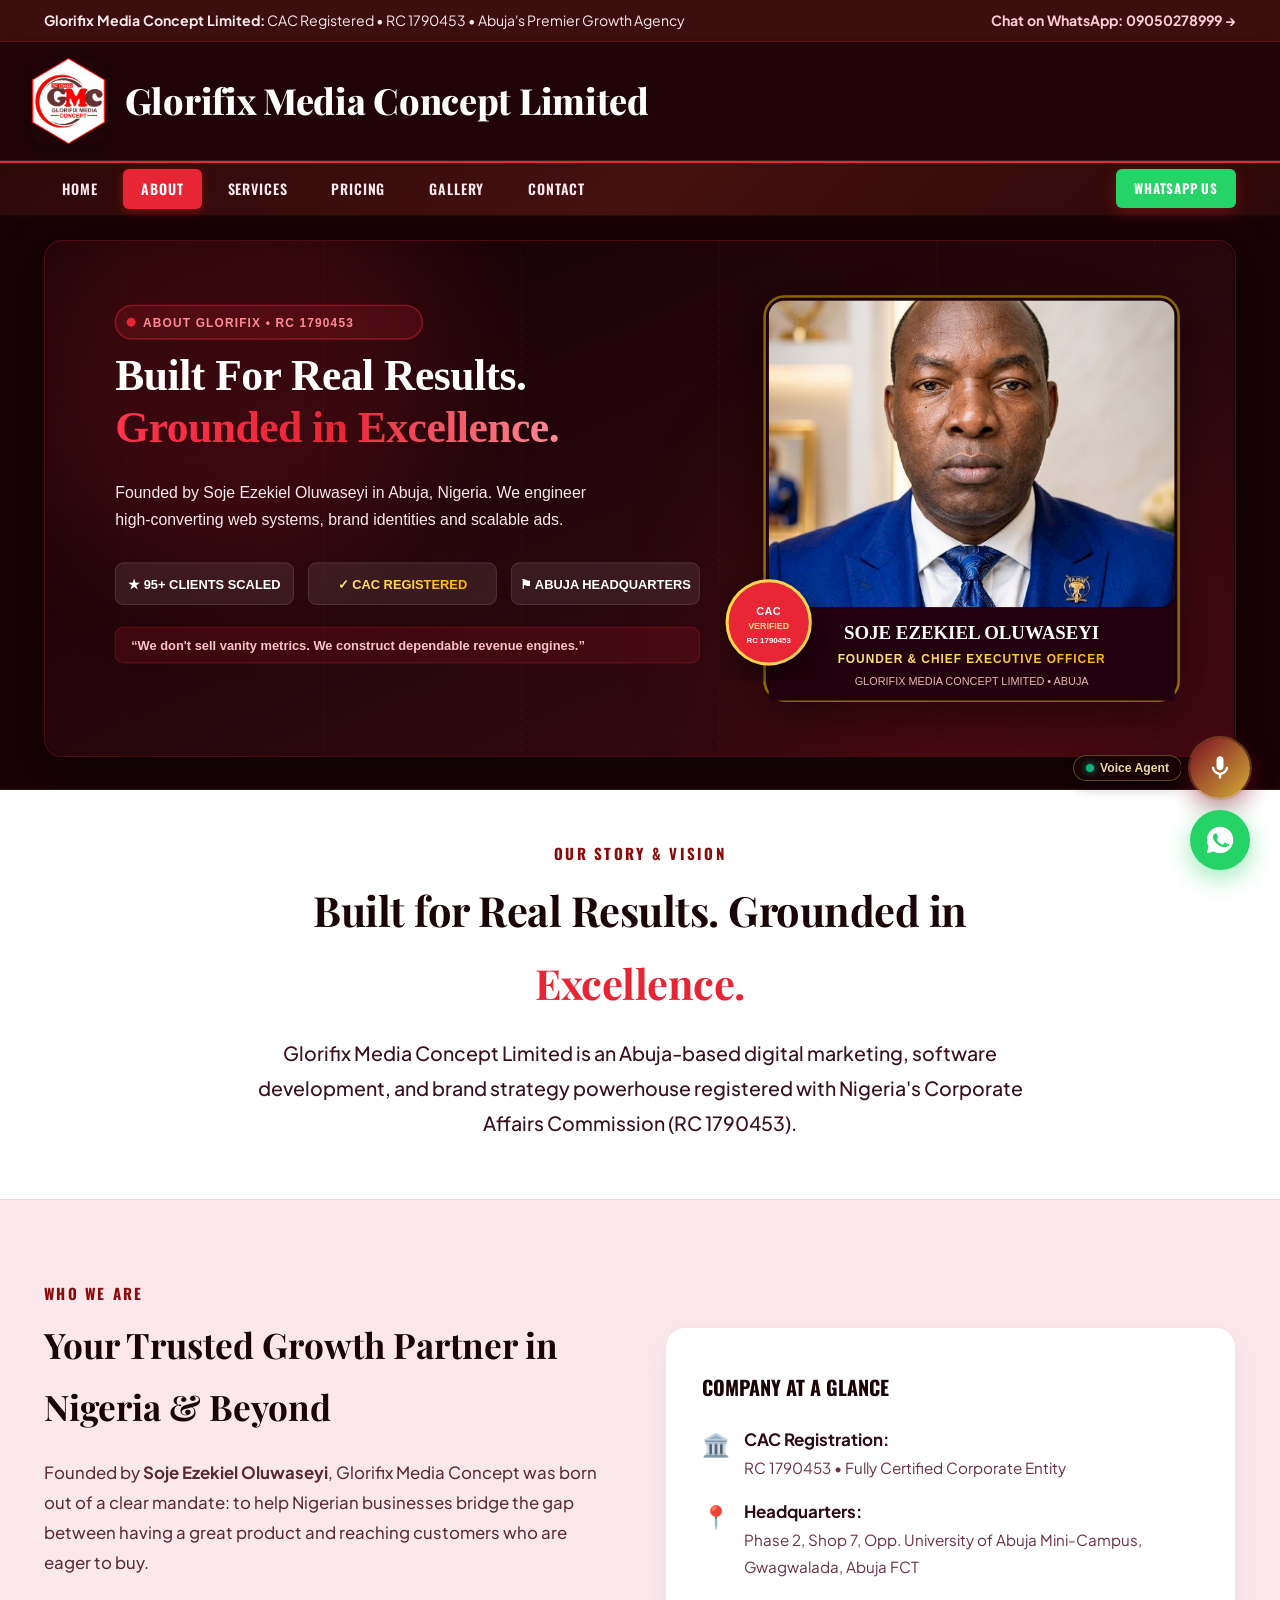
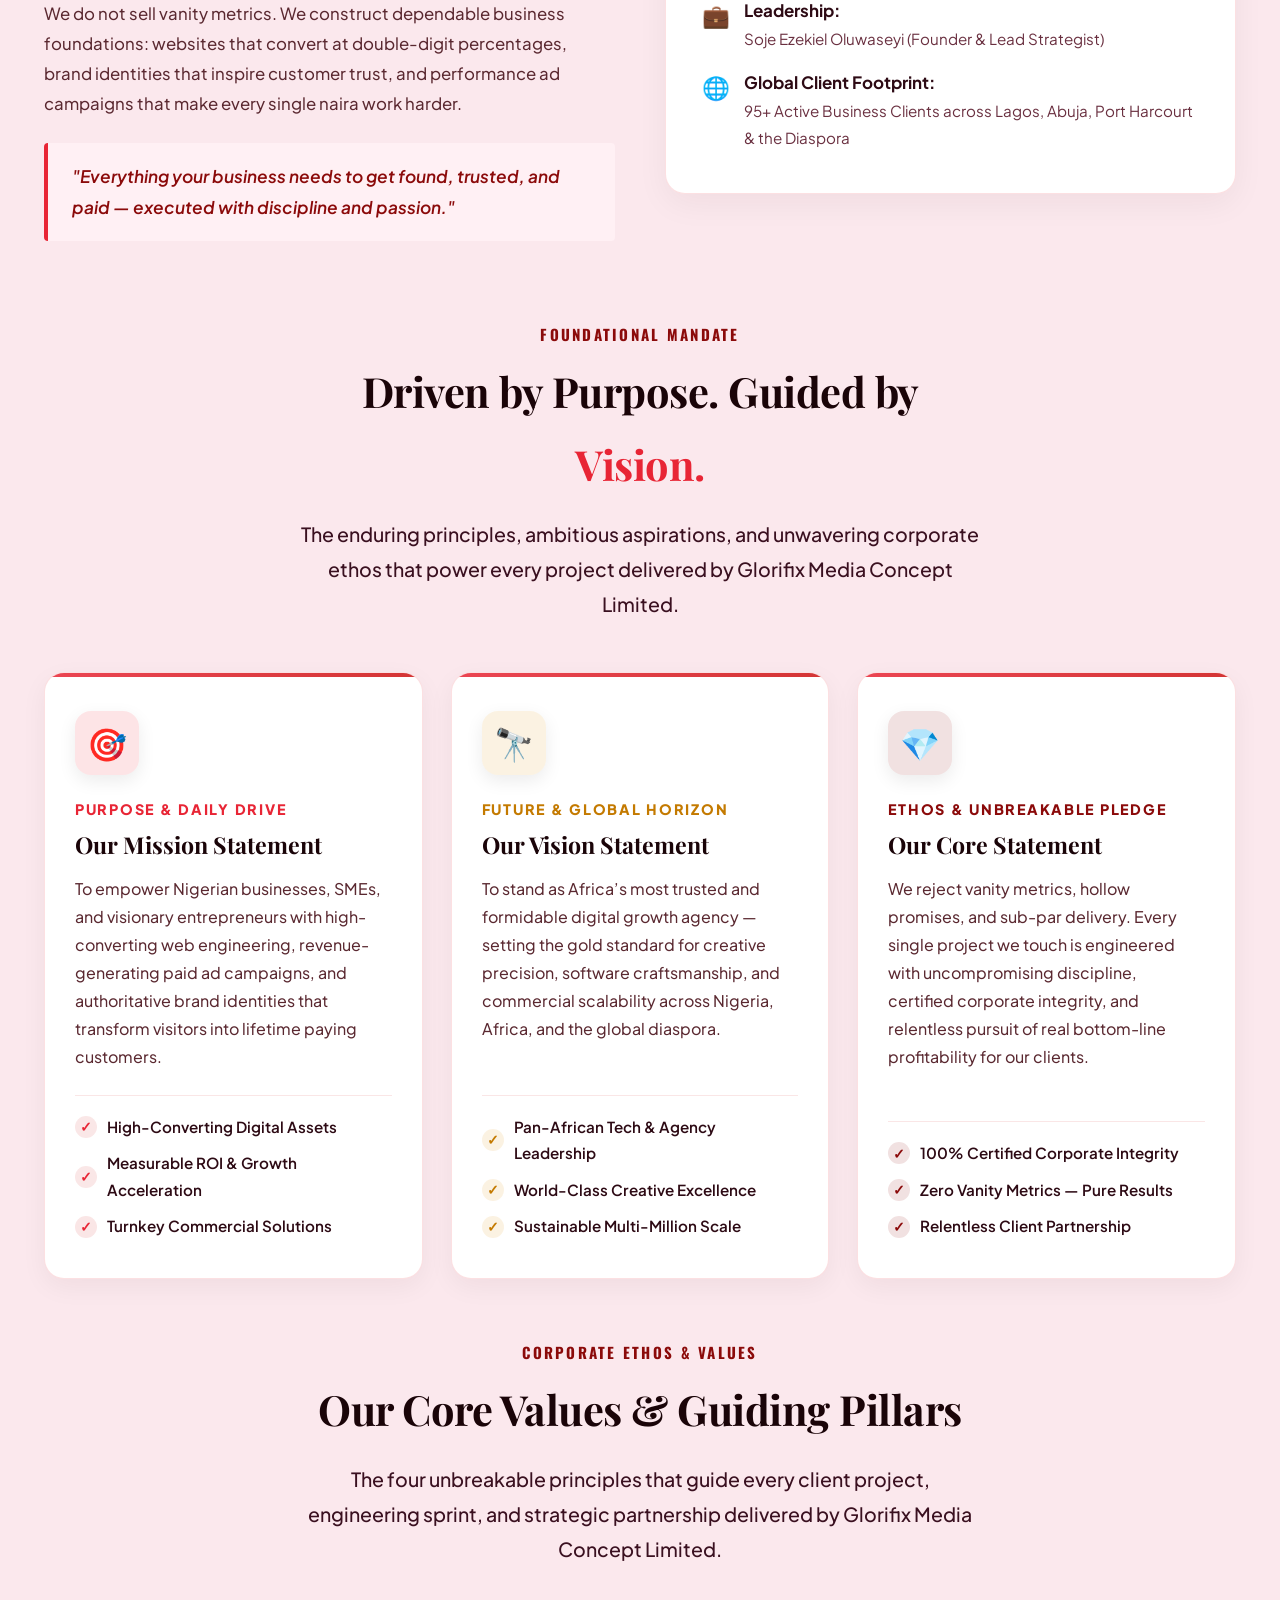
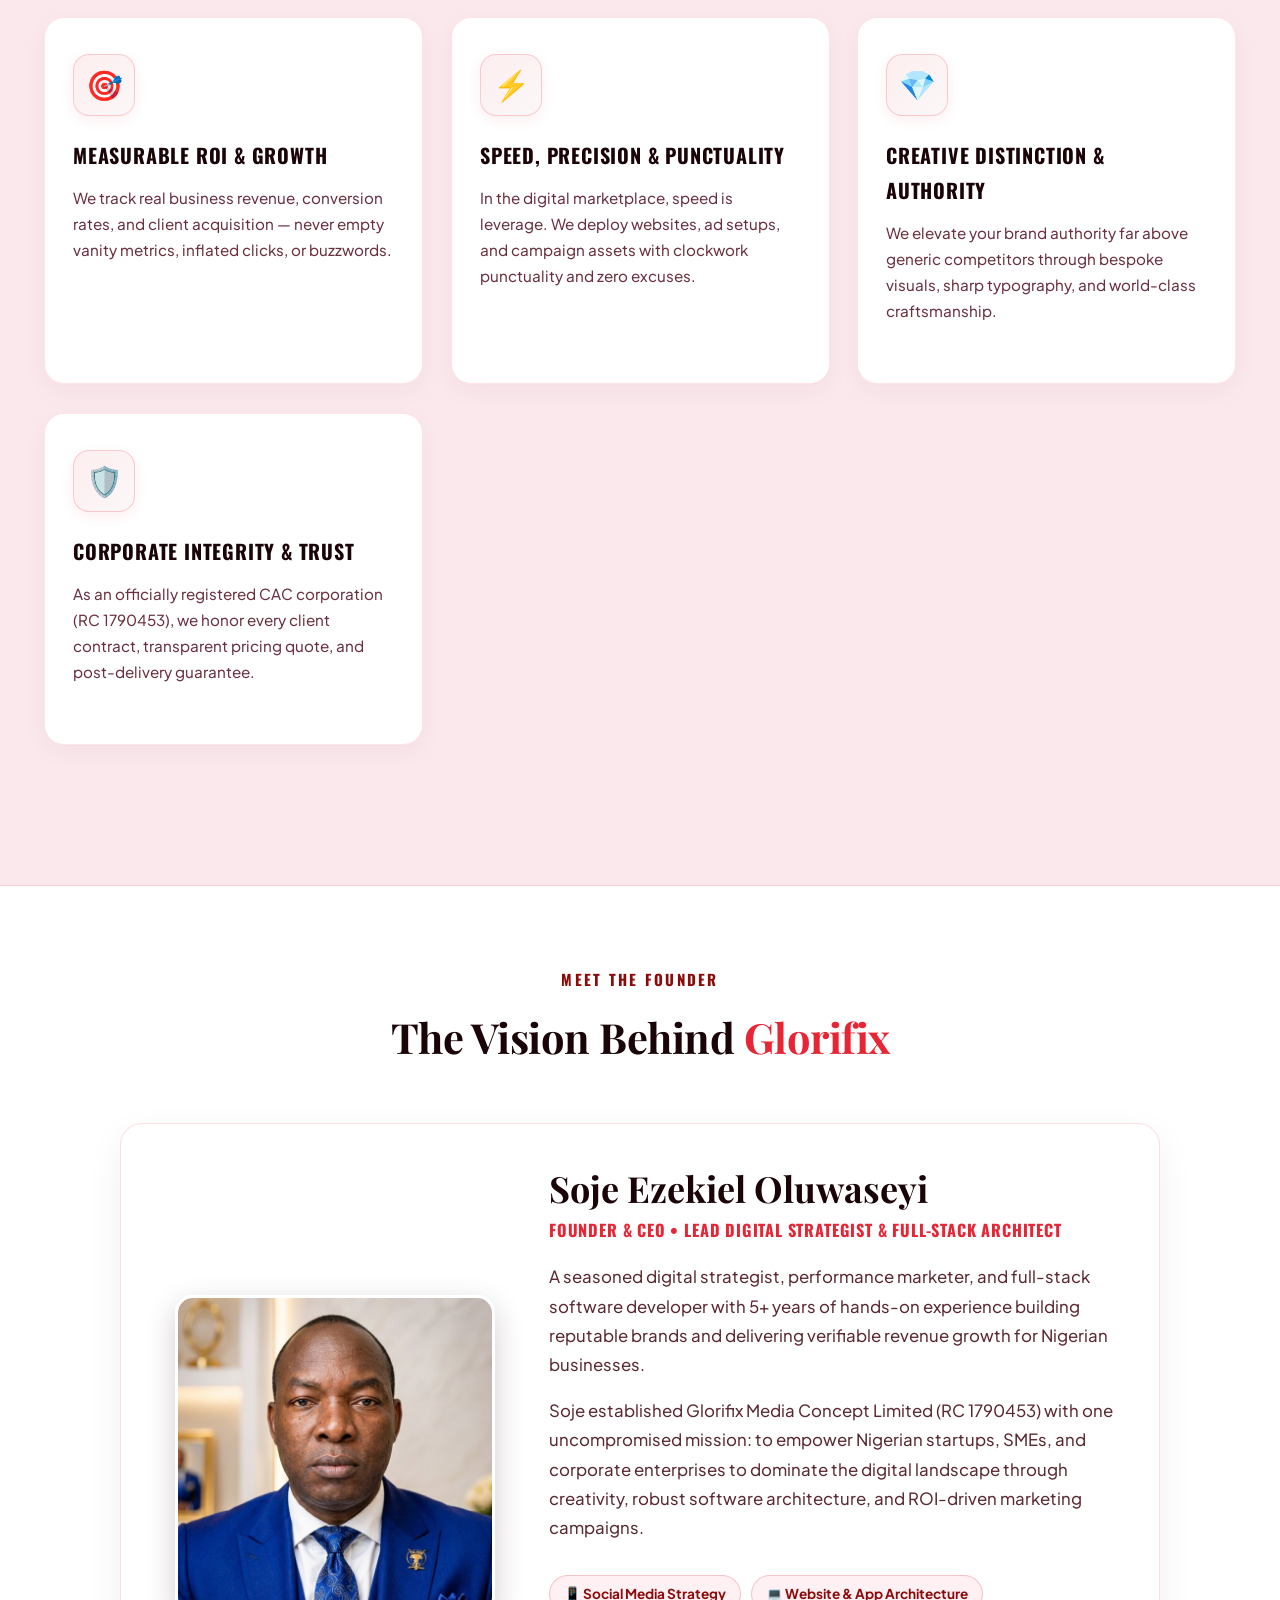
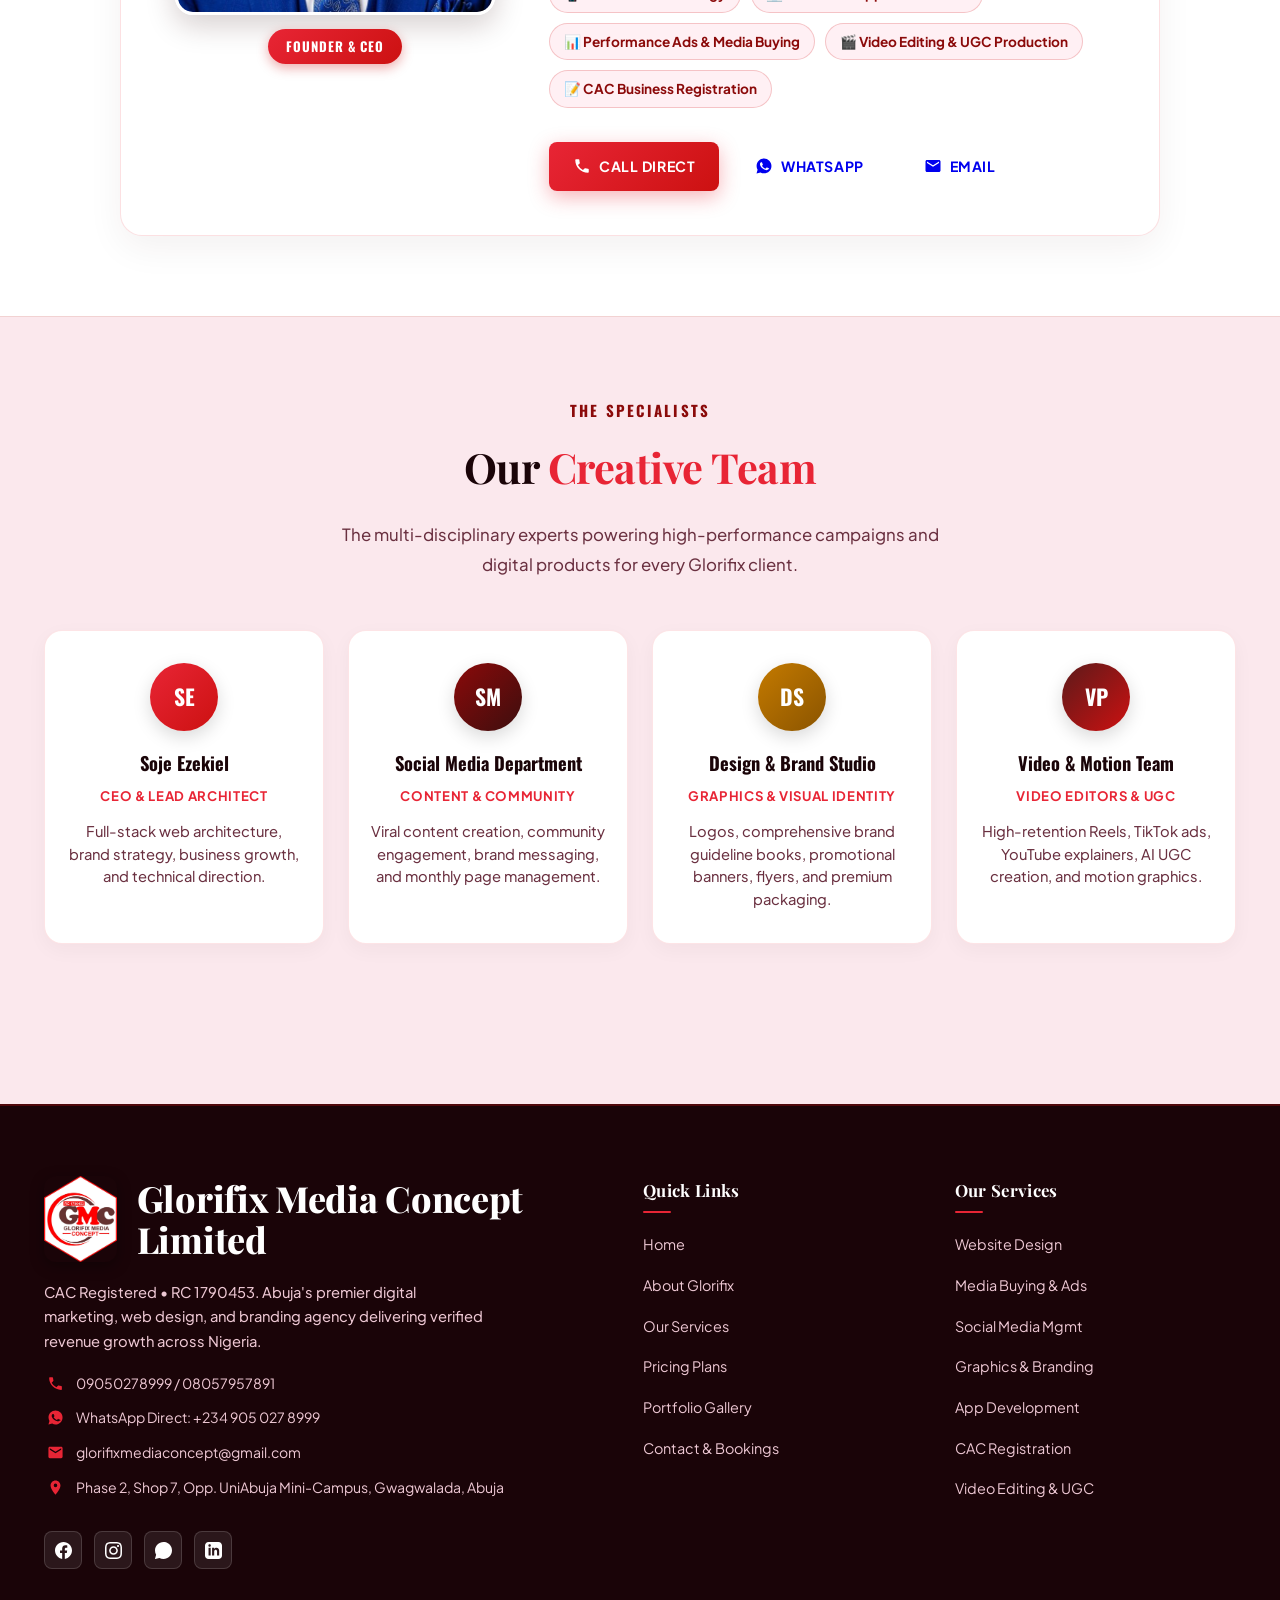
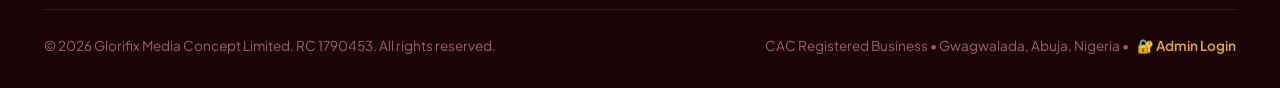
==== about.html @ f7874864 "Add distinct card background, 2px border, and 16px border-radius to pricing tabs" ====
<!DOCTYPE html>
<html lang="en">
<head>
  <meta charset="UTF-8">
  <meta name="viewport" content="width=device-width, initial-scale=1.0">
  <title>About Us | Glorifix Media Concept Limited - Abuja, Nigeria</title>
  <link rel="icon" type="image/png" href="assets/logo.png">
  <link rel="manifest" href="manifest.json">
  <meta name="theme-color" content="#1F0508">
  <link rel="stylesheet" href="css/styles.css?v=30">
  <link rel="preconnect" href="https://fonts.googleapis.com">
  <link rel="preconnect" href="https://fonts.gstatic.com" crossorigin>
  <link href="https://fonts.googleapis.com/css2?family=Plus+Jakarta+Sans:ital,wght@0,400;0,500;0,600;0,700;0,800;1,400;1,600&family=Montserrat:wght@400;500;600;700;800&family=Oswald:wght@500;600;700&family=Playfair+Display:ital,wght@0,700;0,800;1,700&display=swap" rel="stylesheet">
</head>
<body>

  <!-- Top Announcement Bar -->
  <div class="top-notice-bar">
    <div class="container notice-inner">
      <div><strong>Glorifix Media Concept Limited:</strong> CAC Registered &bull; RC 1790453 &bull; Abuja's Premier Growth Agency</div>
      <div>
        <a href="https://wa.me/2349050278999" target="_blank" rel="noopener noreferrer" class="notice-link">Chat on WhatsApp: 09050278999 &rarr;</a>
      </div>
    </div>
  </div>

  <!-- Site Header: Distinct Title Bar & Standalone Menu Bar -->
  <header class="site-header">
    <div class="title-bar">
      <div class="container title-bar-wrap">
        <a href="index.html" class="brand-logo" aria-label="Glorifix Media Concept Limited Home">
          <img src="assets/logo.png" alt="Glorifix Media Concept Limited" class="site-logo">
          <span class="brand-name">Glorifix Media Concept Limited</span>
        </a>
      </div>
    </div>
    <nav class="menu-bar">
      <div class="container menu-bar-wrap">
        <!-- Mobile Menu Toggle Button (Visible only on mobile) -->
        <div class="menu-mobile-header">
          <button class="menu-toggle" id="menu-toggle" aria-label="Toggle Navigation Menu" aria-expanded="false">
            <span class="hamburger-icon">
              <span></span>
              <span></span>
              <span></span>
            </span>
            <span>Menu</span>
          </button>
          <a href="https://wa.me/2349050278999" target="_blank" rel="noopener noreferrer" class="menu-mobile-cta">WhatsApp Us</a>
        </div>

        <!-- Navigation Links: Horizontal on Desktop, Vertical inside Hamburger on Mobile -->
        <div class="menu-collapse" id="menu-collapse">
          <ul class="menu-nav-links">
            <li><a href="index.html">Home</a></li>
            <li><a href="about.html" class="active">About</a></li>
            <li><a href="services.html">Services</a></li>
            <li><a href="pricing.html">Pricing</a></li>
            <li><a href="gallery.html">Gallery</a></li>
            <li><a href="contact.html">Contact</a></li>
          </ul>
          <a href="https://wa.me/2349050278999" target="_blank" rel="noopener noreferrer" class="menu-cta-btn desktop-only">WhatsApp Us</a>
        </div>
      </div>
    </nav>
  </header>

  <!-- Full-Width Page Hero Banner Section -->
  <section class="page-hero-section">
    <div class="container">
      <div class="page-hero-banner-wrap">
        <img src="assets/banners/banner-about.svg" alt="About Glorifix Media Concept Limited - Our Story, Vision &amp; Certified Excellence" class="page-hero-banner-img">
      </div>
    </div>
  </section>

  <!-- Page Header -->
  <section class="section" style="padding: 50px 0 40px; background: #ffffff; border-bottom: 1px solid var(--border-light);">
    <div class="container" style="text-align: center; max-width: 820px;">
      <div class="section-kicker">Our Story &amp; Vision</div>
      <h1 class="section-title">Built for Real Results. Grounded in <span style="color: var(--red2);">Excellence.</span></h1>
      <p class="section-desc">
        Glorifix Media Concept Limited is an Abuja-based digital marketing, software development, and brand strategy powerhouse registered with Nigeria's Corporate Affairs Commission (RC 1790453).
      </p>
    </div>
  </section>

  <!-- Main About Content -->
  <section class="section">
    <div class="container">
      <div class="about-hero-grid">
        <div>
          <div class="section-kicker">Who We Are</div>
          <h2 style="font-family: var(--font-display); font-size: 2.2rem; margin-bottom: 20px; color: #1A0408;">
            Your Trusted Growth Partner in Nigeria &amp; Beyond
          </h2>
          <p style="font-size: 1.05rem; color: #5A2830; line-height: 1.8; margin-bottom: 20px;">
            Founded by <strong>Soje Ezekiel Oluwaseyi</strong>, Glorifix Media Concept was born out of a clear mandate: to help Nigerian businesses bridge the gap between having a great product and reaching customers who are eager to buy.
          </p>
          <p style="font-size: 1.05rem; color: #5A2830; line-height: 1.8; margin-bottom: 24px;">
            We do not sell vanity metrics. We construct dependable business foundations: websites that convert at double-digit percentages, brand identities that inspire customer trust, and performance ad campaigns that make every single naira work harder.
          </p>
          <div style="background: var(--bg-card-alt); border-left: 4px solid var(--red2); padding: 18px 24px; border-radius: 4px;">
            <p style="font-style: italic; color: #8B0A0A; font-weight: 600; margin: 0;">
              "Everything your business needs to get found, trusted, and paid &mdash; executed with discipline and passion."
            </p>
          </div>
        </div>

        <div class="about-card-box">
          <h3 style="font-family: var(--font-accent); font-size: 1.25rem; font-weight: 700; color: #1A0408; margin-bottom: 20px; text-transform: uppercase;">
            Company At A Glance
          </h3>
          <ul style="list-style: none; display: flex; flex-direction: column; gap: 16px;">
            <li style="display: flex; gap: 14px; align-items: flex-start;">
              <span style="font-size: 1.4rem;">🏛️</span>
              <div>
                <strong>CAC Registration:</strong>
                <div style="color: #6A3040; font-size: 0.95rem;">RC 1790453 &bull; Fully Certified Corporate Entity</div>
              </div>
            </li>
            <li style="display: flex; gap: 14px; align-items: flex-start;">
              <span style="font-size: 1.4rem;">📍</span>
              <div>
                <strong>Headquarters:</strong>
                <div style="color: #6A3040; font-size: 0.95rem;">Phase 2, Shop 7, Opp. University of Abuja Mini-Campus, Gwagwalada, Abuja FCT</div>
              </div>
            </li>
            <li style="display: flex; gap: 14px; align-items: flex-start;">
              <span style="font-size: 1.4rem;">💼</span>
              <div>
                <strong>Leadership:</strong>
                <div style="color: #6A3040; font-size: 0.95rem;">Soje Ezekiel Oluwaseyi (Founder &amp; Lead Strategist)</div>
              </div>
            </li>
            <li style="display: flex; gap: 14px; align-items: flex-start;">
              <span style="font-size: 1.4rem;">🌐</span>
              <div>
                <strong>Global Client Footprint:</strong>
                <div style="color: #6A3040; font-size: 0.95rem;">95+ Active Business Clients across Lagos, Abuja, Port Harcourt &amp; the Diaspora</div>
              </div>
            </li>
          </ul>
        </div>
      </div>

      <!-- Mission, Vision & Core Statement Showcase -->
      <div class="section-head" style="margin-top: 60px; text-align: center;">
        <div class="section-kicker">Foundational Mandate</div>
        <h2 class="section-title">Driven by Purpose. Guided by <span style="color: var(--red2);">Vision.</span></h2>
        <p class="section-desc" style="max-width: 720px; margin: 0 auto;">
          The enduring principles, ambitious aspirations, and unwavering corporate ethos that power every project delivered by Glorifix Media Concept Limited.
        </p>
      </div>

      <div class="statement-cards-grid">
        <!-- 1. Mission Statement Card -->
        <div class="statement-card">
          <div class="statement-icon-wrap" style="background: rgba(232, 37, 53, 0.12); color: #E82535;">
            🎯
          </div>
          <span class="statement-badge">Purpose &amp; Daily Drive</span>
          <h3 class="statement-title">Our Mission Statement</h3>
          <p class="statement-desc">
            To empower Nigerian businesses, SMEs, and visionary entrepreneurs with high-converting web engineering, revenue-generating paid ad campaigns, and authoritative brand identities that transform visitors into lifetime paying customers.
          </p>
          <ul class="statement-bullets">
            <li>
              <span class="statement-bullet-icon">&#10003;</span>
              <span>High-Converting Digital Assets</span>
            </li>
            <li>
              <span class="statement-bullet-icon">&#10003;</span>
              <span>Measurable ROI &amp; Growth Acceleration</span>
            </li>
            <li>
              <span class="statement-bullet-icon">&#10003;</span>
              <span>Turnkey Commercial Solutions</span>
            </li>
          </ul>
        </div>

        <!-- 2. Vision Statement Card -->
        <div class="statement-card">
          <div class="statement-icon-wrap" style="background: rgba(229, 169, 60, 0.15); color: #C47A00;">
            🔭
          </div>
          <span class="statement-badge" style="color: #C47A00;">Future &amp; Global Horizon</span>
          <h3 class="statement-title">Our Vision Statement</h3>
          <p class="statement-desc">
            To stand as Africa’s most trusted and formidable digital growth agency &mdash; setting the gold standard for creative precision, software craftsmanship, and commercial scalability across Nigeria, Africa, and the global diaspora.
          </p>
          <ul class="statement-bullets">
            <li>
              <span class="statement-bullet-icon" style="background: rgba(229, 169, 60, 0.15); color: #C47A00;">&#10003;</span>
              <span>Pan-African Tech &amp; Agency Leadership</span>
            </li>
            <li>
              <span class="statement-bullet-icon" style="background: rgba(229, 169, 60, 0.15); color: #C47A00;">&#10003;</span>
              <span>World-Class Creative Excellence</span>
            </li>
            <li>
              <span class="statement-bullet-icon" style="background: rgba(229, 169, 60, 0.15); color: #C47A00;">&#10003;</span>
              <span>Sustainable Multi-Million Scale</span>
            </li>
          </ul>
        </div>

        <!-- 3. Core Statement Card -->
        <div class="statement-card">
          <div class="statement-icon-wrap" style="background: rgba(139, 10, 10, 0.12); color: #8B0A0A;">
            💎
          </div>
          <span class="statement-badge" style="color: #8B0A0A;">Ethos &amp; Unbreakable Pledge</span>
          <h3 class="statement-title">Our Core Statement</h3>
          <p class="statement-desc">
            We reject vanity metrics, hollow promises, and sub-par delivery. Every single project we touch is engineered with uncompromising discipline, certified corporate integrity, and relentless pursuit of real bottom-line profitability for our clients.
          </p>
          <ul class="statement-bullets">
            <li>
              <span class="statement-bullet-icon" style="background: rgba(139, 10, 10, 0.12); color: #8B0A0A;">&#10003;</span>
              <span>100% Certified Corporate Integrity</span>
            </li>
            <li>
              <span class="statement-bullet-icon" style="background: rgba(139, 10, 10, 0.12); color: #8B0A0A;">&#10003;</span>
              <span>Zero Vanity Metrics &mdash; Pure Results</span>
            </li>
            <li>
              <span class="statement-bullet-icon" style="background: rgba(139, 10, 10, 0.12); color: #8B0A0A;">&#10003;</span>
              <span>Relentless Client Partnership</span>
            </li>
          </ul>
        </div>
      </div>

      <!-- Core Values -->
      <div class="section-head" id="core-values" style="margin-top: 50px;">
        <div class="section-kicker">CORPORATE ETHOS &amp; VALUES</div>
        <h2 class="section-title">Our Core Values &amp; Guiding Pillars</h2>
        <p class="section-desc" style="max-width: 720px; margin: 0 auto;">
          The four unbreakable principles that guide every client project, engineering sprint, and strategic partnership delivered by Glorifix Media Concept Limited.
        </p>
      </div>

      <div class="services-grid" style="margin-bottom: 60px;">
        <div class="service-card">
          <div class="service-icon">🎯</div>
          <h3 class="service-title">Measurable ROI &amp; Growth</h3>
          <p class="service-body">We track real business revenue, conversion rates, and client acquisition &mdash; never empty vanity metrics, inflated clicks, or buzzwords.</p>
        </div>

        <div class="service-card">
          <div class="service-icon">⚡</div>
          <h3 class="service-title">Speed, Precision &amp; Punctuality</h3>
          <p class="service-body">In the digital marketplace, speed is leverage. We deploy websites, ad setups, and campaign assets with clockwork punctuality and zero excuses.</p>
        </div>

        <div class="service-card">
          <div class="service-icon">💎</div>
          <h3 class="service-title">Creative Distinction &amp; Authority</h3>
          <p class="service-body">We elevate your brand authority far above generic competitors through bespoke visuals, sharp typography, and world-class craftsmanship.</p>
        </div>

        <div class="service-card">
          <div class="service-icon">🛡️</div>
          <h3 class="service-title">Corporate Integrity &amp; Trust</h3>
          <p class="service-body">As an officially registered CAC corporation (RC 1790453), we honor every client contract, transparent pricing quote, and post-delivery guarantee.</p>
        </div>
      </div>
    </div>
  </section>

  <!-- Founder & CEO Profile Section -->
  <section class="section section-founder">
    <div class="container">
      <div class="section-head">
        <div class="section-kicker">Meet The Founder</div>
        <h2 class="section-title">The Vision Behind <span>Glorifix</span></h2>
      </div>

      <div class="founder-card">
        <div class="founder-photo-wrap">
          <img src="assets/founder.jpg" alt="Soje Ezekiel Oluwaseyi - Founder &amp; CEO of Glorifix Media Concept Limited" class="founder-photo">
          <div class="founder-badge">Founder &amp; CEO</div>
        </div>

        <div class="founder-content">
          <h3 class="founder-name">Soje Ezekiel Oluwaseyi</h3>
          <div class="founder-role">Founder &amp; CEO &bull; Lead Digital Strategist &amp; Full-Stack Architect</div>
          <p class="founder-bio">
            A seasoned digital strategist, performance marketer, and full-stack software developer with 5+ years of hands-on experience building reputable brands and delivering verifiable revenue growth for Nigerian businesses.
          </p>
          <p class="founder-bio">
            Soje established Glorifix Media Concept Limited (RC 1790453) with one uncompromised mission: to empower Nigerian startups, SMEs, and corporate enterprises to dominate the digital landscape through creativity, robust software architecture, and ROI-driven marketing campaigns.
          </p>

          <div class="founder-skills-grid">
            <span class="skill-chip">📱 Social Media Strategy</span>
            <span class="skill-chip">💻 Website &amp; App Architecture</span>
            <span class="skill-chip">📊 Performance Ads &amp; Media Buying</span>
            <span class="skill-chip">🎬 Video Editing &amp; UGC Production</span>
            <span class="skill-chip">📝 CAC Business Registration</span>
          </div>

          <div class="founder-cta-row">
            <a href="tel:09050278999" class="btn btn-primary" style="display: inline-flex; align-items: center; gap: 8px;">
              <svg viewBox="0 0 24 24" width="18" height="18" fill="currentColor"><path d="M6.62 10.79a15.053 15.053 0 006.59 6.59l2.2-2.2c.27-.27.67-.36 1.02-.24 1.12.37 2.33.57 3.57.57.55 0 1 .45 1 1V20c0 .55-.45 1-1 1-9.39 0-17-7.61-17-17 0-.55.45-1 1-1h3.5c.55 0 1 .45 1 1 0 1.25.2 2.45.57 3.57.11.35.03.74-.25 1.02l-2.2 2.2z"/></svg>
              <span>Call Direct</span>
            </a>
            <a href="https://wa.me/2349050278999" target="_blank" rel="noopener noreferrer" class="btn btn-secondary" style="display: inline-flex; align-items: center; gap: 8px;">
              <svg viewBox="0 0 24 24" width="18" height="18" fill="currentColor"><path d="M12.04 2c-5.46 0-9.91 4.45-9.91 9.91 0 1.75.46 3.45 1.32 4.95L2.05 22l5.25-1.38c1.45.79 3.08 1.21 4.74 1.21 5.46 0 9.91-4.45 9.91-9.91 0-2.65-1.03-5.14-2.9-7.01A9.816 9.816 0 0012.04 2zm5.78 14.15c-.24.68-1.41 1.26-1.95 1.34-.52.08-1.2.11-3.48-.84-2.73-1.13-4.48-3.9-4.62-4.08-.13-.19-1.12-1.49-1.12-2.85 0-1.35.71-2.02.96-2.29.25-.28.56-.35.75-.35.19 0 .37 0 .54.01.17.01.4-.07.62.47.24.57.82 2 .89 2.15.07.15.12.33.02.53-.1.19-.15.31-.29.48-.15.17-.31.37-.44.5-.15.15-.31.31-.13.62.17.31.78 1.29 1.68 2.09 1.16 1.03 2.13 1.35 2.44 1.5.31.15.48.13.66-.08.19-.21.78-.91.99-1.22.21-.31.42-.26.7-.15.29.11 1.83.86 2.14 1.02.31.15.52.23.6.35.08.13.08.76-.16 1.44z"/></svg>
              <span>WhatsApp</span>
            </a>
            <a href="mailto:glorifixmediaconcept@gmail.com" class="btn btn-secondary" style="display: inline-flex; align-items: center; gap: 8px;">
              <svg viewBox="0 0 24 24" width="18" height="18" fill="currentColor"><path d="M20 4H4c-1.1 0-1.99.9-1.99 2L2 18c0 1.1.9 2 2 2h16c1.1 0 2-.9 2-2V6c0-1.1-.9-2-2-2zm0 4l-8 5-8-5V6l8 5 8-5v2z"/></svg>
              <span>Email</span>
            </a>
          </div>
        </div>
      </div>
    </div>
  </section>

  <!-- Creative Team Section -->
  <section class="section">
    <div class="container">
      <div class="section-head">
        <div class="section-kicker">The Specialists</div>
        <h2 class="section-title">Our <span>Creative Team</span></h2>
        <p style="color: #6A3040; max-width: 600px; margin: 10px auto 0; font-size: 1.05rem;">
          The multi-disciplinary experts powering high-performance campaigns and digital products for every Glorifix client.
        </p>
      </div>

      <div class="team-grid">
        <div class="team-card">
          <div class="team-avatar" style="background: linear-gradient(135deg, #E82535, #CC1111);">SE</div>
          <h3 class="team-name">Soje Ezekiel</h3>
          <div class="team-role">CEO &amp; Lead Architect</div>
          <p class="team-desc">Full-stack web architecture, brand strategy, business growth, and technical direction.</p>
        </div>

        <div class="team-card">
          <div class="team-avatar" style="background: linear-gradient(135deg, #8B0A0A, #3D0E0E);">SM</div>
          <h3 class="team-name">Social Media Department</h3>
          <div class="team-role">Content &amp; Community</div>
          <p class="team-desc">Viral content creation, community engagement, brand messaging, and monthly page management.</p>
        </div>

        <div class="team-card">
          <div class="team-avatar" style="background: linear-gradient(135deg, #C47A00, #8A5400);">DS</div>
          <h3 class="team-name">Design &amp; Brand Studio</h3>
          <div class="team-role">Graphics &amp; Visual Identity</div>
          <p class="team-desc">Logos, comprehensive brand guideline books, promotional banners, flyers, and premium packaging.</p>
        </div>

        <div class="team-card">
          <div class="team-avatar" style="background: linear-gradient(135deg, #5C1A1A, #CC1111);">VP</div>
          <h3 class="team-name">Video &amp; Motion Team</h3>
          <div class="team-role">Video Editors &amp; UGC</div>
          <p class="team-desc">High-retention Reels, TikTok ads, YouTube explainers, AI UGC creation, and motion graphics.</p>
        </div>
      </div>
    </div>
  </section>

  <!-- Floating WhatsApp Action -->
  <a href="https://wa.me/2349050278999" target="_blank" class="whatsapp-float" aria-label="Chat on WhatsApp">
    <svg viewBox="0 0 24 24"><path d="M12.04 2c-5.46 0-9.91 4.45-9.91 9.91 0 1.75.46 3.45 1.32 4.95L2.05 22l5.25-1.38c1.45.79 3.08 1.21 4.74 1.21 5.46 0 9.91-4.45 9.91-9.91 0-2.65-1.03-5.14-2.9-7.01A9.816 9.816 0 0012.04 2zm5.78 14.15c-.24.68-1.41 1.26-1.95 1.34-.52.08-1.2.11-3.48-.84-2.73-1.13-4.48-3.9-4.62-4.08-.13-.19-1.12-1.49-1.12-2.85 0-1.35.71-2.02.96-2.29.25-.28.56-.35.75-.35.19 0 .37 0 .54.01.17.01.4-.07.62.47.24.57.82 2 .89 2.15.07.15.12.33.02.53-.1.19-.15.31-.29.48-.15.17-.31.37-.44.5-.15.15-.31.31-.13.62.17.31.78 1.29 1.68 2.09 1.16 1.03 2.13 1.35 2.44 1.5.31.15.48.13.66-.08.19-.21.78-.91.99-1.22.21-.31.42-.26.7-.15.29.11 1.83.86 2.14 1.02.31.15.52.23.6.35.08.13.08.76-.16 1.44z"/></svg>
  </a>

  <!-- Footer -->
  <!-- Footer (Structured 2-Column Layout) -->
  <footer class="footer">
    <div class="container">
      <div class="footer-grid-2col">
        
        <!-- Column 1: Brand Info & Contact -->
        <div class="footer-brand-col">
          <a href="index.html" class="brand-logo" aria-label="Glorifix Media Concept Limited Home" style="margin-bottom: 4px;">
            <img src="assets/logo.png" alt="Glorifix Media Concept Limited" class="site-logo">
            <span class="brand-name">Glorifix Media Concept Limited</span>
          </a>
          <p class="footer-brand-desc">
            CAC Registered &bull; RC 1790453. Abuja's premier digital marketing, web design, and branding agency delivering verified revenue growth across Nigeria.
          </p>

          <div class="footer-contact-items">
            <a href="tel:09050278999" class="footer-contact-item">
              <span class="footer-contact-icon" aria-hidden="true">
                <svg viewBox="0 0 24 24"><path d="M6.62 10.79a15.053 15.053 0 006.59 6.59l2.2-2.2c.27-.27.67-.36 1.02-.24 1.12.37 2.33.57 3.57.57.55 0 1 .45 1 1V20c0 .55-.45 1-1 1-9.39 0-17-7.61-17-17 0-.55.45-1 1-1h3.5c.55 0 1 .45 1 1 0 1.25.2 2.45.57 3.57.11.35.03.74-.25 1.02l-2.2 2.2z"/></svg>
              </span>
              <span>09050278999 / 08057957891</span>
            </a>
            <a href="https://wa.me/2349050278999" target="_blank" rel="noopener noreferrer" class="footer-contact-item">
              <span class="footer-contact-icon" aria-hidden="true">
                <svg viewBox="0 0 24 24"><path d="M12.04 2c-5.46 0-9.91 4.45-9.91 9.91 0 1.75.46 3.45 1.32 4.95L2.05 22l5.25-1.38c1.45.79 3.08 1.21 4.74 1.21 5.46 0 9.91-4.45 9.91-9.91 0-2.65-1.03-5.14-2.9-7.01A9.816 9.816 0 0012.04 2zm5.78 14.15c-.24.68-1.41 1.26-1.95 1.34-.52.08-1.2.11-3.48-.84-2.73-1.13-4.48-3.9-4.62-4.08-.13-.19-1.12-1.49-1.12-2.85 0-1.35.71-2.02.96-2.29.25-.28.56-.35.75-.35.19 0 .37 0 .54.01.17.01.4-.07.62.47.24.57.82 2 .89 2.15.07.15.12.33.02.53-.1.19-.15.31-.29.48-.15.17-.31.37-.44.5-.15.15-.31.31-.13.62.17.31.78 1.29 1.68 2.09 1.16 1.03 2.13 1.35 2.44 1.5.31.15.48.13.66-.08.19-.21.78-.91.99-1.22.21-.31.42-.26.7-.15.29.11 1.83.86 2.14 1.02.31.15.52.23.6.35.08.13.08.76-.16 1.44z"/></svg>
              </span>
              <span>WhatsApp Direct: +234 905 027 8999</span>
            </a>
            <a href="mailto:glorifixmediaconcept@gmail.com" class="footer-contact-item">
              <span class="footer-contact-icon" aria-hidden="true">
                <svg viewBox="0 0 24 24"><path d="M20 4H4c-1.1 0-1.99.9-1.99 2L2 18c0 1.1.9 2 2 2h16c1.1 0 2-.9 2-2V6c0-1.1-.9-2-2-2zm0 4l-8 5-8-5V6l8 5 8-5v2z"/></svg>
              </span>
              <span>glorifixmediaconcept@gmail.com</span>
            </a>
            <div class="footer-contact-item">
              <span class="footer-contact-icon" aria-hidden="true">
                <svg viewBox="0 0 24 24"><path d="M12 2C8.13 2 5 5.13 5 9c0 5.25 7 13 7 13s7-7.75 7-13c0-3.87-3.13-7-7-7zm0 9.5a2.5 2.5 0 010-5 2.5 2.5 0 010 5z"/></svg>
              </span>
              <span>Phase 2, Shop 7, Opp. UniAbuja Mini-Campus, Gwagwalada, Abuja</span>
            </div>
          </div>

          <div class="footer-socials">
            <a href="https://www.facebook.com/share/1BDQSsoEZQ/" target="_blank" rel="noopener noreferrer" class="soc-icon" aria-label="Facebook">
              <svg viewBox="0 0 24 24"><path d="M24 12.073c0-6.627-5.373-12-12-12s-12 5.373-12 12c0 5.99 4.388 10.954 10.125 11.854v-8.385H7.078v-3.47h3.047V9.43c0-3.007 1.792-4.669 4.533-4.669 1.312 0 2.686.235 2.686.235v2.953H15.83c-1.491 0-1.956.925-1.956 1.874v2.25h3.328l-.532 3.47h-2.796v8.385C19.612 23.027 24 18.062 24 12.073z"/></svg>
            </a>
            <a href="https://www.instagram.com/glorifixmediaconcept?igsh=M2JsMHhkOHV3MnJ3" target="_blank" rel="noopener noreferrer" class="soc-icon" aria-label="Instagram">
              <svg viewBox="0 0 24 24"><path d="M12 2.163c3.204 0 3.584.012 4.85.07 3.252.148 4.771 1.691 4.919 4.919.058 1.265.069 1.645.069 4.849 0 3.205-.012 3.584-.069 4.849-.149 3.225-1.664 4.771-4.919 4.919-1.266.058-1.644.07-4.85.07-3.204 0-3.584-.012-4.849-.07-3.26-.149-4.771-1.699-4.919-4.92-.058-1.265-.07-1.644-.07-4.849 0-3.204.013-3.583.07-4.849.149-3.227 1.664-4.771 4.919-4.919 1.266-.057 1.645-.069 4.849-.069zm0-2.163c-3.259 0-3.667.014-4.947.072-4.358.2-6.78 2.618-6.98 6.98-.059 1.281-.073 1.689-.073 4.948 0 3.259.014 3.668.072 4.948.2 4.358 2.618 6.78 6.98 6.98 1.281.058 1.689.072 4.948.072 3.259 0 3.668-.014 4.948-.072 4.354-.2 6.782-2.618 6.979-6.98.059-1.28.073-1.689.073-4.948 0-3.259-.014-3.667-.072-4.947-.196-4.354-2.617-6.78-6.979-6.98-1.281-.059-1.69-.073-4.949-.073zm0 5.838c-3.403 0-6.162 2.759-6.162 6.162s2.759 6.163 6.162 6.163 6.162-2.759 6.162-6.163c0-3.403-2.759-6.162-6.162-6.162zm0 10.162c-2.209 0-4-1.79-4-4 0-2.209 1.791-4 4-4s4 1.791 4 4c0 2.21-1.791 4-4 4zm6.406-11.845c-.796 0-1.441.645-1.441 1.44s.645 1.44 1.441 1.44c.795 0 1.439-.645 1.439-1.44s-.644-1.44-1.439-1.44z"/></svg>
            </a>
            <a href="https://wa.me/2349050278999" target="_blank" rel="noopener noreferrer" class="soc-icon" aria-label="WhatsApp">
              <svg viewBox="0 0 24 24"><path d="M12.031 6.172c-3.181 0-5.767 2.586-5.768 5.766-.001 1.298.38 2.27 1.019 3.287l-.582 2.128 2.182-.573c.978.58 1.911.928 3.145.929 3.178 0 5.767-2.587 5.768-5.766.001-3.187-2.575-5.77-5.764-5.771zm3.392 8.244c-.144.405-.837.774-1.17.824-.299.045-.677.063-1.092-.069-.252-.08-.575-.187-.988-.365-1.739-.751-2.874-2.502-2.961-2.617-.087-.116-.708-.94-.708-1.793s.448-1.273.607-1.446c.159-.173.346-.217.462-.217l.332.006c.106.005.249-.04.39.298.144.347.491 1.2.534 1.287.043.087.072.188.014.304-.058.116-.087.188-.173.289l-.26.304c-.087.086-.177.18-.076.354.101.174.449.741.964 1.201.662.591 1.221.774 1.394.86s.274.072.376-.043c.101-.116.433-.506.549-.68.116-.173.231-.145.39-.087s1.011.477 1.184.564.289.13.332.202c.045.072.045.419-.1.824zm-3.423-14.416c-6.627 0-12 5.373-12 12 0 2.164.577 4.195 1.583 5.952l-1.683 6.148 6.308-1.654c1.701.93 3.653 1.464 5.792 1.464 6.627 0 12-5.373 12-12s-5.373-12-12-12z"/></svg>
            </a>
            <a href="https://www.linkedin.com/in/glorifix-media-concept-594783257" target="_blank" rel="noopener noreferrer" class="soc-icon" aria-label="LinkedIn">
              <svg viewBox="0 0 24 24"><path d="M19 0h-14c-2.761 0-5 2.239-5 5v14c0 2.761 2.239 5 5 5h14c2.762 0 5-2.239 5-5v-14c0-2.761-2.238-5-5-5zm-11 19h-3v-11h3v11zm-1.5-12.268c-.966 0-1.75-.79-1.75-1.764s.784-1.764 1.75-1.764 1.75.79 1.75 1.764-.783 1.764-1.75 1.764zm13.5 12.268h-3v-5.604c0-3.368-4-3.113-4 0v5.604h-3v-11h3v1.765c1.396-2.586 7-2.777 7 2.476v6.759z"/></svg>
            </a>
          </div>
        </div>

        <!-- Column 2: Navigation Menus (Arranged in 2 Columns) -->
        <div class="footer-nav-2col">
          
          <!-- Menu Column A: Quick Links -->
          <div class="footer-nav-col">
            <h4>Quick Links</h4>
            <ul class="footer-menu-list">
              <li><a href="index.html">Home</a></li>
              <li><a href="about.html">About Glorifix</a></li>
              <li><a href="services.html">Our Services</a></li>
              <li><a href="pricing.html">Pricing Plans</a></li>
              <li><a href="gallery.html">Portfolio Gallery</a></li>
              <li><a href="contact.html">Contact &amp; Bookings</a></li>
            </ul>
          </div>

          <!-- Menu Column B: Our Services -->
          <div class="footer-nav-col">
            <h4>Our Services</h4>
            <ul class="footer-menu-list">
              <li><a href="services.html">Website Design</a></li>
              <li><a href="services.html">Media Buying &amp; Ads</a></li>
              <li><a href="services.html">Social Media Mgmt</a></li>
              <li><a href="services.html">Graphics &amp; Branding</a></li>
              <li><a href="services.html">App Development</a></li>
              <li><a href="services.html">CAC Registration</a></li>
              <li><a href="services.html">Video Editing &amp; UGC</a></li>
            </ul>
          </div>

        </div>

      </div>

      <div class="footer-bottom">
        <div>&copy; 2026 Glorifix Media Concept Limited. RC 1790453. All rights reserved.</div>
        <div>CAC Registered Business &bull; Gwagwalada, Abuja, Nigeria &bull; <a href="admin/login.php" class="footer-bottom-admin">🔐 Admin Login</a></div>
      </div>
    </div>
  </footer>

  <script src="js/app.js?v=24"></script>
  <script src="js/voice-agent.js?v=24" defer></script>
</body>
</html>
---- css/styles.css ----
@import url('https://fonts.googleapis.com/css2?family=Plus+Jakarta+Sans:ital,wght@0,400;0,500;0,600;0,700;0,800;1,400;1,600&family=Montserrat:wght@500;600;700;800;900&family=Oswald:wght@500;600;700&family=Playfair+Display:ital,wght@0,700;0,800;1,700&display=swap');

:root {
  /* Official Glorifix Media Concept Color Palette */
  --red: #CC1111;
  --red2: #E82535;
  --red3: #8B0A0A;
  --maroon: #3D0E0E;
  --maroon2: #5C1A1A;
  --bg-primary: #FBE8ED;
  --bg-secondary: #FFFFFF;
  --bg-subtle: #F5D5DE;
  --bg-card-alt: #FFF0F4;
  --text-main: #1A0408;
  --text-muted: #3A1020;
  --text-light: #7A3045;
  --accent-primary: #CC1111;
  --accent-gradient: linear-gradient(135deg, #E82535, #CC1111);
  --accent-gradient-hover: linear-gradient(135deg, #FF3347, #E82535);
  --accent-emerald: #16883E;
  --accent-gold: #C47A00;
  --accent-whatsapp: #25D366;
  --border-light: rgba(180, 10, 10, 0.18);
  --border-strong: rgba(180, 10, 10, 0.32);
  --shadow-sm: 0 4px 14px rgba(180, 10, 40, 0.08);
  --shadow-md: 0 10px 30px -5px rgba(204, 17, 17, 0.2);
  --shadow-lg: 0 16px 36px -10px rgba(180, 10, 40, 0.28);
  --radius-sm: 8px;
  --radius-md: 14px;
  --radius-lg: 20px;
  --radius-full: 9999px;
  --font-body: 'Plus Jakarta Sans', -apple-system, BlinkMacSystemFont, "Segoe UI", Roboto, sans-serif;
  --font-family: var(--font-body);
  --font-heading: 'Montserrat', -apple-system, BlinkMacSystemFont, "Segoe UI", sans-serif;
  --font-display: 'Playfair Display', Georgia, serif;
  --font-accent: 'Oswald', 'Arial Narrow', Impact, sans-serif;
}

* {
  box-sizing: border-box;
  margin: 0;
  padding: 0;
}

html {
  scroll-behavior: smooth;
  font-family: var(--font-body);
  background-color: var(--bg-primary);
  color: var(--text-main);
  line-height: 1.75;
  font-size: 16px;
  -webkit-font-smoothing: antialiased;
  -moz-osx-font-smoothing: grayscale;
  overflow-x: hidden;
}

body {
  overflow-x: hidden;
  width: 100%;
  max-width: 100%;
  position: relative;
  background: var(--bg-primary);
  font-family: var(--font-body);
  font-size: 1.06rem;
  line-height: 1.75;
  color: #2D0A14;
}

p {
  font-family: var(--font-body);
  font-size: 1.08rem;
  line-height: 1.78;
  color: #2D0A14;
  margin-bottom: 18px;
  font-weight: 450;
}

/* Container */
.container {
  max-width: 1240px;
  margin: 0 auto;
  padding: 0 24px;
}

/* Top Announcement Notice */
.top-notice-bar {
  background: #3D0E0E;
  color: #FBE8ED;
  padding: 8px 0;
  font-size: 0.88rem;
  border-bottom: 1px solid rgba(232, 37, 53, 0.3);
}

.notice-inner {
  display: flex;
  align-items: center;
  justify-content: space-between;
  flex-wrap: wrap;
  gap: 8px;
}

.notice-link {
  color: #FFCCD5;
  font-weight: 700;
  text-decoration: none;
  transition: color 0.2s;
}

.notice-link:hover {
  color: #FFFFFF;
}

@media (max-width: 768px) {
  .top-notice-bar {
    padding: 8px 0 !important;
    font-size: 0.88rem !important;
  }
  .notice-inner {
    flex-direction: column !important;
    gap: 3px !important;
    text-align: center !important;
    justify-content: center !important;
  }
}

/* ==========================================================================
   Header Architecture: Distinct Title Bar & Standalone Menu Bar
   ========================================================================== */

.site-header {
  width: 100%;
  position: relative;
  z-index: 100;
}

/* 1. Top Title Bar (Logo & Company Name Only) */
.title-bar {
  background: #200408;
  border-bottom: 1px solid rgba(255, 255, 255, 0.1);
  padding: 16px 0;
  width: 100%;
  box-shadow: 0 4px 16px rgba(0, 0, 0, 0.25);
  transition: all 0.3s ease;
}

.title-bar .container {
  max-width: 100%;
  width: 100%;
  padding: 0 32px;
}

.title-bar-wrap {
  display: flex;
  align-items: center;
  justify-content: flex-start;
  width: 100%;
}

.brand-logo {
  display: inline-flex;
  align-items: center;
  gap: 20px;
  text-decoration: none;
  color: #ffffff;
  transition: transform 0.2s ease;
  max-width: 100%;
}

.brand-logo:hover {
  transform: translateY(-1px);
}

.brand-logo img.site-logo,
.footer-brand-col .brand-logo img.site-logo {
  height: 86px;
  width: auto;
  object-fit: contain;
  border-radius: 12px;
  box-shadow: 0 4px 14px rgba(0, 0, 0, 0.35);
  transition: transform 0.2s ease;
  flex-shrink: 0;
}

.brand-text,
.brand-name,
.footer-brand-col .brand-text,
.footer-brand-col .brand-name,
.brand-main,
.brand-sub,
.footer-brand-col .brand-main,
.footer-brand-col .brand-sub {
  font-family: var(--font-display);
  font-size: 2.25rem;
  font-weight: 800;
  color: #ffffff !important;
  line-height: 1.15;
  letter-spacing: -0.3px;
  white-space: normal;
  display: inline-flex;
  align-items: center;
}

/* 2. Standalone Menu Bar (Underneath Title Bar) */
.menu-bar {
  position: sticky;
  top: 0;
  z-index: 1000;
  background: #3D0E0E;
  background: linear-gradient(135deg, #2D0808 0%, #451010 50%, #2D0808 100%);
  border-top: 2px solid var(--red2);
  border-bottom: 1px solid rgba(0, 0, 0, 0.35);
  box-shadow: 0 4px 16px rgba(45, 8, 8, 0.25);
  width: 100%;
}

.menu-bar-wrap {
  display: flex;
  flex-direction: column;
  width: 100%;
}

/* Mobile Header Row inside Menu Bar - hidden on desktop */
.menu-mobile-header {
  display: none;
}

/* Menu Collapse Container - horizontal flex on desktop */
.menu-collapse {
  display: flex;
  justify-content: space-between;
  align-items: center;
  width: 100%;
  padding: 6px 0;
}

.menu-nav-links {
  display: flex;
  align-items: center;
  gap: 8px;
  list-style: none;
  margin: 0;
  padding: 0;
}

.menu-nav-links a {
  display: inline-block;
  text-decoration: none;
  color: #FCE8EE;
  font-family: var(--font-accent);
  font-weight: 600;
  font-size: 0.88rem;
  text-transform: uppercase;
  letter-spacing: 0.06em;
  padding: 8px 18px;
  border-radius: 6px;
  transition: all 0.25s ease;
}

.menu-nav-links a:hover {
  color: #FFFFFF;
  background: rgba(232, 37, 53, 0.3);
}

.menu-nav-links a.active {
  color: #FFFFFF !important;
  background: var(--red2) !important;
  box-shadow: 0 2px 10px rgba(204, 17, 17, 0.5);
}

.menu-cta-btn {
  display: inline-flex;
  align-items: center;
  gap: 8px;
  background: #25D366;
  color: #FFFFFF !important;
  font-family: var(--font-accent);
  font-weight: 700;
  font-size: 0.82rem;
  text-transform: uppercase;
  letter-spacing: 0.06em;
  padding: 8px 18px;
  border-radius: 6px;
  text-decoration: none;
  transition: all 0.25s ease;
  box-shadow: 0 2px 10px rgba(37, 211, 102, 0.35);
  white-space: nowrap;
}

.menu-cta-btn:hover {
  background: #20BA5A;
  transform: translateY(-1px);
  box-shadow: 0 4px 14px rgba(37, 211, 102, 0.5);
}

.btn {
  display: inline-flex;
  align-items: center;
  justify-content: center;
  gap: 8px;
  padding: 12px 24px;
  border-radius: 8px;
  font-weight: 700;
  font-size: 0.88rem;
  text-transform: uppercase;
  letter-spacing: 0.04em;
  text-decoration: none;
  cursor: pointer;
  transition: all 0.25s cubic-bezier(0.16, 1, 0.3, 1);
  border: none;
}

.btn-primary {
  background: var(--accent-gradient);
  color: #ffffff !important;
  box-shadow: 0 6px 20px rgba(232, 37, 53, 0.35);
}

.btn-primary:hover {
  transform: translateY(-2px);
  box-shadow: 0 10px 28px rgba(232, 37, 53, 0.5);
  background: var(--accent-gradient-hover);
}

.btn-outline {
  background: #ffffff;
  color: #1A0408;
  border: 1.5px solid var(--border-light);
  box-shadow: var(--shadow-sm);
}

.btn-outline:hover {
  background: var(--bg-card-alt);
  border-color: var(--red2);
  color: var(--red2);
  transform: translateY(-2px);
}

.btn-whatsapp {
  background: #25D366;
  color: white !important;
  box-shadow: 0 6px 20px rgba(37, 211, 102, 0.4);
}

.btn-whatsapp:hover {
  background: #20ba59;
  transform: translateY(-2px);
}

/* Hero Section */
.hero {
  padding: 40px 0 60px;
  position: relative;
  overflow: hidden;
}

.hero-glow {
  position: absolute;
  top: -100px;
  left: 50%;
  transform: translateX(-50%);
  width: 700px;
  height: 400px;
  background: radial-gradient(circle, rgba(232, 37, 53, 0.12) 0%, rgba(139, 10, 10, 0.06) 50%, transparent 80%);
  filter: blur(70px);
  z-index: -1;
}

.hero-slider-wrap {
  position: relative;
  width: 100%;
  max-width: 1140px;
  margin: 10px auto 40px auto;
  border-radius: 16px;
  overflow: hidden !important;
  box-shadow: 0 12px 36px rgba(61, 14, 14, 0.12);
  background: #ffffff;
  border: 1px solid var(--border-light);
  aspect-ratio: 1200 / 520;
}

@media (max-width: 768px) {
  .hero-slider-wrap {
    margin: 8px auto 28px auto;
    border-radius: 12px;
    aspect-ratio: 1200 / 520;
  }
}

.slides-track {
  display: flex !important;
  flex-direction: row !important;
  flex-wrap: nowrap !important;
  align-items: stretch !important;
  width: 100% !important;
  height: 100% !important;
  transition: transform 0.55s cubic-bezier(0.25, 1, 0.5, 1) !important;
  will-change: transform;
}

.slide-item {
  flex: 0 0 100% !important;
  width: 100% !important;
  min-width: 100% !important;
  max-width: 100% !important;
  height: 100% !important;
  position: relative;
  user-select: none;
  overflow: hidden !important;
  background: #ffffff;
  display: flex;
  align-items: center;
  justify-content: center;
}

.slide-item img {
  width: 100% !important;
  height: 100% !important;
  display: block !important;
  object-fit: contain !important;
}

.slider-btn {
  position: absolute;
  top: 50%;
  transform: translateY(-50%);
  width: 46px;
  height: 46px;
  border-radius: 50%;
  background: rgba(255, 255, 255, 0.95);
  backdrop-filter: blur(8px);
  border: 1px solid rgba(180, 10, 10, 0.25);
  color: var(--red2);
  font-size: 1.25rem;
  font-weight: 700;
  display: flex;
  align-items: center;
  justify-content: center;
  cursor: pointer;
  z-index: 10;
  transition: all 0.25s ease;
  box-shadow: 0 4px 14px rgba(180, 10, 40, 0.18);
}

.slider-btn:hover {
  background: var(--accent-gradient);
  color: #ffffff;
  transform: translateY(-50%) scale(1.1);
  box-shadow: 0 8px 24px rgba(232, 37, 53, 0.4);
}

.slider-btn.prev {
  left: 20px;
}

.slider-btn.next {
  right: 20px;
}

.slider-dots {
  position: absolute;
  bottom: 20px;
  left: 50%;
  transform: translateX(-50%);
  display: flex;
  gap: 10px;
  z-index: 10;
  background: rgba(61, 14, 14, 0.7);
  backdrop-filter: blur(8px);
  padding: 6px 14px;
  border-radius: var(--radius-full);
}

.dot {
  width: 10px;
  height: 10px;
  border-radius: 50%;
  background: rgba(255, 255, 255, 0.4);
  cursor: pointer;
  transition: all 0.3s ease;
}

.dot.active {
  background: #ffffff;
  width: 28px;
  border-radius: 5px;
}
/* ==========================================================================
   Full-Width Page Hero Banner Component (Universal for All Pages)
   ========================================================================== */
.page-hero-section {
  width: 100%;
  background: #180306;
  padding: 24px 0 32px 0;
  position: relative;
  overflow: hidden;
  border-bottom: 1px solid rgba(255, 255, 255, 0.08);
}

.page-hero-banner-wrap {
  width: 100%;
  max-width: 1200px;
  margin: 0 auto;
  border-radius: 18px;
  overflow: hidden;
  box-shadow: 0 16px 44px rgba(0, 0, 0, 0.45);
  background: #1C0307;
  border: 1px solid rgba(232, 37, 53, 0.25);
  aspect-ratio: 1200 / 520;
  transition: transform 0.3s ease, box-shadow 0.3s ease;
}

.page-hero-banner-wrap:hover {
  transform: translateY(-2px);
  box-shadow: 0 20px 50px rgba(232, 37, 53, 0.25);
}

.page-hero-banner-img {
  width: 100%;
  height: 100%;
  display: block;
  object-fit: contain;
}

@media (max-width: 868px) {
  .page-hero-section {
    display: block !important;
    padding: 16px 0 20px 0 !important;
    background: #180306;
  }
  .page-hero-banner-wrap {
    border-radius: 14px !important;
    aspect-ratio: 1200 / 520 !important;
    border: 1px solid rgba(232, 37, 53, 0.35) !important;
    box-shadow: 0 10px 30px rgba(0, 0, 0, 0.45) !important;
  }
}

@media (max-width: 768px) {
  .page-hero-section {
    display: block !important;
    padding: 12px 0 16px 0 !important;
    background: #180306;
  }
  .page-hero-section .container {
    padding: 0 14px !important;
  }
  .page-hero-banner-wrap {
    width: 100% !important;
    border-radius: 12px !important;
    aspect-ratio: 1200 / 520 !important;
    border: 1px solid rgba(232, 37, 53, 0.35) !important;
    box-shadow: 0 8px 24px rgba(0, 0, 0, 0.5), 0 0 10px rgba(232, 37, 53, 0.15) !important;
    overflow: hidden !important;
  }
  .page-hero-banner-img {
    width: 100% !important;
    height: 100% !important;
    display: block !important;
    object-fit: contain !important;
  }
}

@media (max-width: 480px) {
  .page-hero-section {
    padding: 8px 0 12px 0 !important;
  }
  .page-hero-section .container {
    padding: 0 10px !important;
  }
  .page-hero-banner-wrap {
    border-radius: 10px !important;
  }
}

/* Hero Content Area */
.hero-content {
  text-align: center;
  max-width: 860px;
  margin: 0 auto;
}

.pill-tag {
  display: inline-flex;
  align-items: center;
  gap: 8px;
  background: rgba(204, 17, 17, 0.1);
  border: 1px solid rgba(180, 10, 40, 0.3);
  color: var(--red2);
  font-size: 0.8rem;
  font-weight: 700;
  text-transform: uppercase;
  letter-spacing: 0.12em;
  padding: 6px 18px;
  border-radius: var(--radius-full);
  margin-bottom: 24px;
}

.pill-dot {
  width: 8px;
  height: 8px;
  border-radius: 50%;
  background: var(--red2);
  animation: pulse 2s infinite;
}

@keyframes pulse {
  0% { transform: scale(0.95); box-shadow: 0 0 0 0 rgba(204, 17, 17, 0.7); }
  70% { transform: scale(1); box-shadow: 0 0 0 8px rgba(204, 17, 17, 0); }
  100% { transform: scale(0.95); box-shadow: 0 0 0 0 rgba(204, 17, 17, 0); }
}

.hero-title {
  font-family: var(--font-display);
  font-size: 3.5rem;
  font-weight: 800;
  line-height: 1.15;
  letter-spacing: -1px;
  margin-bottom: 20px;
  color: #1A0408;
}

.hero-title span.gradient {
  color: var(--red2);
  background: var(--accent-gradient);
  -webkit-background-clip: text;
  -webkit-text-fill-color: transparent;
}

.hero-sub {
  font-family: var(--font-body);
  font-size: 1.25rem;
  color: #3A1020;
  margin-bottom: 36px;
  line-height: 1.8;
  font-weight: 500;
}

.hero-actions {
  display: flex;
  gap: 16px;
  justify-content: center;
  flex-wrap: wrap;
}

/* Stats Ribbon */
.stats-ribbon {
  display: grid;
  grid-template-columns: repeat(auto-fit, minmax(140px, 1fr));
  gap: 20px;
  background: #ffffff;
  padding: 32px;
  border-radius: var(--radius-lg);
  border: 1px solid var(--border-light);
  box-shadow: var(--shadow-sm);
  margin-top: 50px;
}

.stat-item {
  text-align: center;
}

.stat-num {
  font-family: var(--font-accent);
  font-size: 2.4rem;
  font-weight: 800;
  color: #1A0408;
  letter-spacing: -0.5px;
}

.stat-num span {
  color: var(--red2);
}

.stat-label {
  font-size: 0.92rem;
  color: #5A2830;
  font-weight: 700;
  text-transform: uppercase;
  letter-spacing: 0.08em;
}

/* Section Common */
.section {
  padding: 80px 0;
}

.section-head {
  text-align: center;
  max-width: 680px;
  margin: 0 auto 50px;
}

.section-kicker {
  font-family: var(--font-accent);
  font-size: 0.94rem;
  font-weight: 700;
  text-transform: uppercase;
  letter-spacing: 0.15em;
  color: #8B0A0A;
  margin-bottom: 8px;
}

.section-title {
  font-family: var(--font-display);
  font-size: 2.6rem;
  font-weight: 700;
  letter-spacing: -0.5px;
  margin-bottom: 16px;
  color: #1A0408;
}

.section-title span {
  color: var(--red2);
}

.section-desc {
  font-family: var(--font-body);
  color: #3A1020;
  font-size: 1.22rem;
  line-height: 1.8;
  font-weight: 500;
}

/* Multi-page Semantic Layout Classes */
.about-hero-grid {
  display: grid;
  grid-template-columns: 1fr 1fr;
  gap: 50px;
  align-items: center;
  margin-bottom: 80px;
}

.about-card-box {
  background: #ffffff;
  padding: 42px 36px;
  border-radius: 20px;
  border: 1.5px solid rgba(232, 37, 53, 0.14);
  box-shadow: 0 10px 32px rgba(45, 8, 8, 0.05);
  box-sizing: border-box;
  width: 100%;
  transition: transform 0.35s cubic-bezier(0.16, 1, 0.3, 1), box-shadow 0.35s cubic-bezier(0.16, 1, 0.3, 1), border-color 0.35s ease;
}

.about-card-box:hover {
  transform: translateY(-6px);
  box-shadow: 0 20px 48px -10px rgba(180, 10, 40, 0.16);
  border-color: rgba(232, 37, 53, 0.3);
}

.service-detail-card {
  background: #ffffff;
  border-radius: 20px;
  border: 1.5px solid rgba(232, 37, 53, 0.14);
  padding: 38px 32px;
  box-shadow: 0 8px 30px rgba(45, 8, 8, 0.05);
  display: grid;
  grid-template-columns: 2fr 1fr;
  gap: 32px;
  align-items: center;
  transition: transform 0.35s cubic-bezier(0.16, 1, 0.3, 1), box-shadow 0.35s cubic-bezier(0.16, 1, 0.3, 1), border-color 0.35s ease;
  box-sizing: border-box;
  width: 100%;
}

.service-detail-card:hover {
  transform: translateY(-6px);
  border-color: rgba(232, 37, 53, 0.32);
  box-shadow: 0 20px 48px -10px rgba(180, 10, 40, 0.16);
}

.service-checklist {
  display: grid;
  grid-template-columns: 1fr 1fr;
  gap: 12px;
  font-size: 0.95rem;
  color: #4A1828;
  font-weight: 600;
}

.service-pricing-box {
  background: linear-gradient(135deg, #FFF6F8, #FFEBF0);
  border-radius: 16px;
  padding: 26px 20px;
  text-align: center;
  border: 1.5px solid rgba(232, 37, 53, 0.2);
  box-shadow: 0 4px 16px rgba(232, 37, 53, 0.06);
}

/* Seven Services Grid (Dedicated Services Page) */
.srv-grid {
  display: grid;
  grid-template-columns: repeat(auto-fit, minmax(320px, 1fr));
  gap: 28px;
  margin-top: 30px;
}

.srv-card {
  background: #ffffff;
  border: 1.5px solid rgba(232, 37, 53, 0.14);
  border-radius: 20px;
  padding: 34px 28px;
  position: relative;
  transition: transform 0.35s cubic-bezier(0.16, 1, 0.3, 1), box-shadow 0.35s cubic-bezier(0.16, 1, 0.3, 1), border-color 0.35s ease;
  display: flex;
  flex-direction: column;
  box-shadow: 0 6px 24px rgba(45, 8, 8, 0.05);
  overflow: hidden;
  box-sizing: border-box;
  width: 100%;
}

.srv-card::after {
  content: '';
  position: absolute;
  top: 0;
  left: 0;
  right: 0;
  height: 4px;
  background: var(--accent-gradient);
  transform: scaleX(0);
  transform-origin: center;
  transition: transform 0.35s cubic-bezier(0.16, 1, 0.3, 1);
}

.srv-card:hover {
  transform: translateY(-8px);
  border-color: rgba(232, 37, 53, 0.35);
  box-shadow: 0 20px 48px -8px rgba(180, 10, 40, 0.18), 0 0 0 1px rgba(232, 37, 53, 0.25);
}

.srv-card:hover::after {
  transform: scaleX(1);
}

.srv-header {
  display: flex;
  align-items: center;
  justify-content: space-between;
  margin-bottom: 18px;
}

.srv-badge-num {
  font-family: var(--font-accent);
  font-size: 1.6rem;
  font-weight: 800;
  color: rgba(180, 10, 40, 0.3);
  letter-spacing: -0.02em;
}

.srv-icon-wrap {
  width: 56px;
  height: 56px;
  border-radius: 16px;
  background: linear-gradient(135deg, rgba(232, 37, 53, 0.08), rgba(139, 10, 10, 0.03));
  border: 1.5px solid rgba(232, 37, 53, 0.2);
  display: flex;
  align-items: center;
  justify-content: center;
  color: var(--red2);
  font-size: 1.45rem;
  box-shadow: 0 4px 12px rgba(232, 37, 53, 0.08);
  transition: all 0.35s cubic-bezier(0.16, 1, 0.3, 1);
}

.srv-card:hover .srv-icon-wrap {
  background: var(--accent-gradient);
  color: #ffffff;
  border-color: transparent;
  transform: scale(1.1) rotate(4deg);
  box-shadow: 0 8px 20px rgba(204, 17, 17, 0.35);
}

.srv-card-title {
  font-family: var(--font-display);
  font-size: 1.35rem;
  color: #1A0408;
  margin-bottom: 10px;
  font-weight: 700;
  line-height: 1.3;
}

.srv-card-desc {
  font-family: var(--font-body);
  font-size: 1.05rem;
  color: #3A1020;
  line-height: 1.72;
  margin-bottom: 20px;
}

.srv-features-list {
  list-style: none;
  padding: 0;
  margin: 0 0 24px 0;
  display: flex;
  flex-direction: column;
  gap: 11px;
  flex-grow: 1;
}

.srv-features-list li {
  display: flex;
  align-items: flex-start;
  gap: 10px;
  font-family: var(--font-body);
  font-size: 0.98rem;
  color: #2D0A14;
  line-height: 1.55;
  font-weight: 500;
}

.srv-features-list li .srv-bullet {
  color: var(--red2);
  font-weight: 800;
  font-size: 0.95rem;
  line-height: 1;
  flex-shrink: 0;
  margin-top: 2px;
}

.srv-card-actions {
  display: flex;
  gap: 10px;
  margin-top: auto;
  padding-top: 18px;
  border-top: 1px solid var(--border-light);
}

.srv-card-actions .btn {
  flex: 1;
  text-align: center;
  font-size: 0.84rem;
  padding: 10px 12px;
  white-space: nowrap;
}

.srv-card-wide {
  grid-column: 1 / -1;
  max-width: 860px;
  margin: 0 auto;
  width: 100%;
}

.contact-header-section {
  padding: 60px 0 40px;
  background: #ffffff;
  border-bottom: 1px solid var(--border-light);
}

.contact-cards-grid {
  display: grid;
  grid-template-columns: repeat(4, 1fr);
  gap: 22px;
  margin-bottom: 50px;
  width: 100%;
  box-sizing: border-box;
}

.contact-card-item {
  background: #ffffff;
  border-radius: 18px;
  padding: 32px 22px;
  border: 1.5px solid rgba(232, 37, 53, 0.12);
  box-shadow: 0 6px 20px rgba(45, 8, 8, 0.04);
  text-align: center;
  display: flex;
  flex-direction: column;
  align-items: center;
  justify-content: flex-start;
  transition: transform 0.35s cubic-bezier(0.16, 1, 0.3, 1), box-shadow 0.35s cubic-bezier(0.16, 1, 0.3, 1), border-color 0.35s ease;
  box-sizing: border-box;
  width: 100%;
  position: relative;
  overflow: hidden;
}

.contact-card-item::before {
  content: "";
  position: absolute;
  top: 0;
  left: 0;
  right: 0;
  height: 3px;
  background: var(--accent-gradient);
  opacity: 0;
  transition: opacity 0.3s ease;
}

.contact-card-item:hover {
  transform: translateY(-6px);
  box-shadow: 0 16px 40px -8px rgba(180, 10, 40, 0.18), 0 0 0 1px rgba(232, 37, 53, 0.25);
  border-color: rgba(232, 37, 53, 0.35);
}

.contact-card-item:hover::before {
  opacity: 1;
}

.contact-card-icon {
  font-size: 2.2rem;
  margin-bottom: 14px;
  line-height: 1;
}

.contact-card-item h4 {
  font-family: var(--font-accent);
  font-size: 1.12rem;
  text-transform: uppercase;
  margin-bottom: 8px;
  color: #1A0408;
  letter-spacing: 0.02em;
}

.contact-card-item p {
  color: #3B0D18;
  font-size: 1.06rem;
  line-height: 1.6;
  margin-bottom: 16px;
  flex-grow: 1;
}

.contact-card-action {
  margin-top: auto;
  font-weight: 700;
  font-size: 1.08rem;
  text-decoration: none;
  display: inline-block;
  word-break: break-word;
  transition: color 0.2s;
}

.contact-card-action.action-phone {
  color: var(--red2);
}

.contact-card-action.action-whatsapp {
  color: #16883E;
}

.contact-card-action.action-email {
  color: var(--red2);
  font-size: 1.02rem;
  word-break: break-all;
  overflow-wrap: anywhere;
}

.contact-card-action.action-office {
  color: #8B0A0A;
  font-size: 0.88rem;
  line-height: 1.4;
}

.contact-box {
  max-width: 680px;
  margin: 0 auto;
  background: white;
  padding: 40px;
  border-radius: 20px;
  border: 1.5px solid var(--border-light);
  box-shadow: var(--shadow-sm);
  box-sizing: border-box;
  width: 100%;
}

.cta-banner {
  background: linear-gradient(135deg, #CC1111, #8B0A0A);
  color: #ffffff;
  padding: 70px 0;
  text-align: center;
}

.cta-banner h2 {
  font-family: var(--font-display);
  font-size: 2.5rem;
  margin-bottom: 16px;
  color: #ffffff !important;
}

.cta-banner p {
  color: #ffffff !important;
  font-size: 1.15rem;
  max-width: 650px;
  margin: 0 auto 30px;
  opacity: 0.95;
  line-height: 1.7;
}

/* Services Grid */
.services-grid {
  display: grid;
  grid-template-columns: repeat(auto-fit, minmax(280px, 1fr));
  gap: 28px;
}

.service-card {
  background: #ffffff;
  border: 1.5px solid rgba(232, 37, 53, 0.12);
  border-radius: 20px;
  padding: 36px 28px;
  box-shadow: 0 8px 24px rgba(45, 8, 8, 0.04), 0 1px 3px rgba(0, 0, 0, 0.02);
  transition: all 0.35s cubic-bezier(0.16, 1, 0.3, 1);
  position: relative;
  overflow: hidden;
  display: flex;
  flex-direction: column;
  box-sizing: border-box;
  width: 100%;
}

.service-card:hover {
  transform: translateY(-8px);
  box-shadow: 0 20px 48px -8px rgba(180, 10, 40, 0.18), 0 0 0 1px rgba(232, 37, 53, 0.3);
  border-color: rgba(232, 37, 53, 0.35);
  background: #ffffff;
}

.service-card::before {
  content: "";
  position: absolute;
  top: 0;
  left: 0;
  right: 0;
  height: 4px;
  background: var(--accent-gradient);
  opacity: 0;
  transition: opacity 0.35s ease, height 0.35s ease;
}

.service-card:hover::before {
  opacity: 1;
  height: 5px;
}

.service-icon {
  width: 62px;
  height: 62px;
  border-radius: 16px;
  display: flex;
  align-items: center;
  justify-content: center;
  font-size: 1.85rem;
  margin-bottom: 22px;
  background: linear-gradient(135deg, rgba(232, 37, 53, 0.08), rgba(139, 10, 10, 0.03));
  border: 1.5px solid rgba(232, 37, 53, 0.2);
  color: var(--red2);
  box-shadow: 0 4px 14px rgba(232, 37, 53, 0.08);
  transition: all 0.35s cubic-bezier(0.16, 1, 0.3, 1);
}

.service-card:hover .service-icon {
  background: var(--accent-gradient);
  color: #ffffff;
  border-color: transparent;
  transform: scale(1.1) rotate(4deg);
  box-shadow: 0 8px 22px rgba(204, 17, 17, 0.35);
}

.service-title {
  font-family: var(--font-accent);
  font-size: 1.25rem;
  font-weight: 700;
  text-transform: uppercase;
  letter-spacing: 0.04em;
  margin-bottom: 12px;
  color: #1A0408;
}

.service-body {
  color: #6A3040;
  font-size: 0.95rem;
  line-height: 1.7;
  margin-bottom: 24px;
}

.service-features {
  list-style: none;
  display: flex;
  flex-direction: column;
  gap: 10px;
}

.service-features li {
  display: flex;
  align-items: center;
  gap: 10px;
  font-size: 0.88rem;
  color: #4A1828;
  font-weight: 600;
}

.service-features li svg {
  color: var(--red2);
  flex-shrink: 0;
}

/* Projects Showcase */
.filter-bar {
  display: flex;
  justify-content: center;
  gap: 12px;
  margin-bottom: 40px;
  flex-wrap: wrap;
}

.filter-btn {
  padding: 9px 22px;
  border-radius: var(--radius-full);
  border: 1px solid var(--border-light);
  background: #ffffff;
  color: #5A2030;
  font-weight: 700;
  font-size: 0.92rem;
  text-transform: uppercase;
  letter-spacing: 0.05em;
  cursor: pointer;
  transition: all 0.2s;
}

.filter-btn.active, .filter-btn:hover {
  background: var(--accent-gradient);
  color: #ffffff;
  border-color: transparent;
  box-shadow: 0 4px 14px rgba(204, 17, 17, 0.3);
}

.projects-grid {
  display: grid;
  grid-template-columns: repeat(auto-fit, minmax(280px, 1fr));
  gap: 30px;
}

.project-card {
  background: #ffffff;
  border-radius: 20px;
  overflow: hidden;
  border: 1.5px solid rgba(232, 37, 53, 0.12);
  box-shadow: 0 8px 24px rgba(45, 8, 8, 0.04);
  transition: transform 0.35s cubic-bezier(0.16, 1, 0.3, 1), box-shadow 0.35s cubic-bezier(0.16, 1, 0.3, 1), border-color 0.35s ease;
  display: flex;
  flex-direction: column;
  cursor: pointer;
  box-sizing: border-box;
  width: 100%;
}

.project-card:hover {
  transform: translateY(-8px);
  box-shadow: 0 20px 45px -8px rgba(180, 10, 40, 0.2), 0 0 0 1px rgba(232, 37, 53, 0.28);
  border-color: rgba(232, 37, 53, 0.35);
}

.project-thumb {
  width: 100%;
  aspect-ratio: 16 / 10;
  height: auto;
  min-height: 220px;
  background: #fdf2f5;
  overflow: hidden;
  display: flex;
  align-items: center;
  justify-content: center;
  position: relative;
}

.project-thumb img {
  width: 100%;
  height: 100%;
  object-fit: cover;
  object-position: top center;
  transition: transform 0.6s cubic-bezier(0.16, 1, 0.3, 1);
}

.project-card:hover .project-thumb img {
  transform: scale(1.08);
}

.project-zoom-badge {
  position: absolute;
  bottom: 10px;
  right: 10px;
  background: rgba(15, 2, 6, 0.78);
  color: #ffffff;
  font-size: 0.88rem;
  font-weight: 700;
  padding: 5px 12px;
  border-radius: 12px;
  backdrop-filter: blur(4px);
  pointer-events: none;
  opacity: 0;
  transition: opacity 0.25s ease;
}

.project-card:hover .project-zoom-badge {
  opacity: 1;
}

/* Portfolio Lightbox Modal */
.lightbox-modal {
  display: none;
  position: fixed;
  inset: 0;
  z-index: 99999;
  align-items: center;
  justify-content: center;
  padding: 20px;
}

.lightbox-modal.active {
  display: flex;
}

.lightbox-overlay {
  position: absolute;
  inset: 0;
  background: rgba(10, 2, 4, 0.88);
  backdrop-filter: blur(8px);
}

.lightbox-content {
  position: relative;
  z-index: 2;
  max-width: 90vw;
  max-height: 90vh;
  display: flex;
  flex-direction: column;
  align-items: center;
  animation: fadeIn 0.3s ease;
}

.lightbox-content img {
  max-width: 100%;
  max-height: 78vh;
  border-radius: 12px;
  box-shadow: 0 20px 60px rgba(0, 0, 0, 0.65);
  border: 1px solid rgba(255, 255, 255, 0.18);
  object-fit: contain;
}

.lightbox-close {
  position: absolute;
  top: -45px;
  right: 0;
  background: #ffffff;
  color: #1A0408;
  border: none;
  width: 36px;
  height: 36px;
  border-radius: 50%;
  font-size: 1.5rem;
  font-weight: 700;
  cursor: pointer;
  display: flex;
  align-items: center;
  justify-content: center;
  box-shadow: 0 4px 12px rgba(0, 0, 0, 0.3);
  transition: transform 0.2s ease, background 0.2s ease;
}

.lightbox-close:hover {
  transform: scale(1.1);
  background: var(--red2);
  color: #ffffff;
}

.lightbox-caption {
  color: #ffffff;
  font-family: var(--font-display);
  font-size: 1.1rem;
  margin-top: 14px;
  text-align: center;
  text-shadow: 0 2px 4px rgba(0, 0, 0, 0.5);
}

.project-info {
  padding: 24px;
  flex: 1;
  display: flex;
  flex-direction: column;
}

.project-category {
  font-family: var(--font-accent);
  font-size: 0.90rem;
  font-weight: 700;
  text-transform: uppercase;
  color: var(--red2);
  letter-spacing: 0.1em;
  margin-bottom: 8px;
}

.project-title {
  font-size: 1.25rem;
  font-weight: 700;
  margin-bottom: 8px;
  color: #1A0408;
}

.project-desc {
  font-family: var(--font-body);
  font-size: 1.02rem;
  line-height: 1.68;
  color: #3A1020;
  margin-bottom: 16px;
  flex: 1;
}

/* Booking & Appointment Section */
.booking-wrap {
  display: grid;
  grid-template-columns: minmax(0, 1.05fr) minmax(0, 0.95fr);
  gap: 36px;
  background: #ffffff;
  border-radius: 20px;
  border: 1.5px solid rgba(232, 37, 53, 0.14);
  box-shadow: 0 10px 32px rgba(45, 8, 8, 0.05);
  padding: 38px 32px;
  margin-bottom: 60px;
  box-sizing: border-box;
  width: 100%;
}

.calendar-card {
  border-right: 1px solid rgba(232, 37, 53, 0.12);
  padding-right: 36px;
  min-width: 0;
  box-sizing: border-box;
  width: 100%;
}

.cal-header {
  display: flex;
  justify-content: space-between;
  align-items: center;
  margin-bottom: 22px;
  gap: 12px;
}

.cal-header h3 {
  font-family: var(--font-accent);
  font-size: 1.15rem;
  font-weight: 700;
  text-transform: uppercase;
  color: #1A0408;
  margin: 0;
  letter-spacing: 0.02em;
}

.cal-nav-btn {
  background: var(--bg-primary);
  border: 1px solid var(--border-light);
  width: 36px;
  height: 36px;
  border-radius: var(--radius-sm);
  cursor: pointer;
  font-weight: 700;
  color: var(--red2);
  display: inline-flex;
  align-items: center;
  justify-content: center;
  transition: all 0.2s;
}

.cal-nav-btn:hover:not(:disabled) {
  background: var(--red2);
  color: white;
  border-color: var(--red2);
}

.cal-nav-btn:disabled {
  opacity: 0.4;
  cursor: not-allowed;
}

.cal-grid {
  display: grid;
  grid-template-columns: repeat(7, 1fr);
  gap: 6px;
  text-align: center;
  width: 100%;
  box-sizing: border-box;
}

.cal-day-label {
  font-size: 0.85rem;
  font-weight: 700;
  color: var(--text-light);
  padding: 6px 0;
  text-align: center;
  text-transform: uppercase;
}

.cal-date {
  aspect-ratio: 1;
  display: flex;
  align-items: center;
  justify-content: center;
  border-radius: 8px;
  font-size: 0.95rem;
  font-weight: 600;
  cursor: pointer;
  transition: all 0.2s ease;
  background: #fdf4f7;
  color: #1A0408;
  border: 1px solid transparent;
  user-select: none;
  min-height: 36px;
}

.cal-date:hover:not(.disabled):not(.active) {
  background: #fae1e8;
  border-color: rgba(204, 17, 17, 0.25);
}

.cal-date.active {
  background: var(--accent-gradient);
  color: white;
  box-shadow: 0 4px 12px rgba(204, 17, 17, 0.35);
  font-weight: 700;
}

.cal-date.disabled {
  opacity: 0.32;
  cursor: not-allowed;
  background: #f8f8f8;
  color: #999;
}

.time-slots {
  margin-top: 24px;
}

.slot-label {
  font-size: 0.92rem;
  font-weight: 700;
  text-transform: uppercase;
  letter-spacing: 0.05em;
  color: #8B0A0A;
  margin-bottom: 12px;
}

.slots-grid {
  display: grid;
  grid-template-columns: repeat(3, 1fr);
  gap: 10px;
  width: 100%;
  box-sizing: border-box;
}

.slot-btn {
  padding: 10px 8px;
  border: 1.5px solid var(--border-light);
  background: #ffffff;
  border-radius: var(--radius-sm);
  font-size: 0.92rem;
  font-weight: 700;
  cursor: pointer;
  text-align: center;
  transition: all 0.2s;
  color: #1A0408;
  width: 100%;
  box-sizing: border-box;
}

.slot-btn.active, .slot-btn:hover {
  border-color: var(--red2);
  color: var(--red2);
  background: #fff0f4;
}

/* Booking Form */
.booking-form {
  display: flex;
  flex-direction: column;
  gap: 16px;
  width: 100%;
  box-sizing: border-box;
  min-width: 0;
}

.booking-summary-banner {
  background: #fff0f4;
  padding: 12px 16px;
  border-radius: 8px;
  border: 1px solid rgba(204, 17, 17, 0.3);
  font-size: 0.92rem;
  color: #8B0A0A;
  font-weight: 700;
  display: flex;
  align-items: center;
  gap: 8px;
  box-sizing: border-box;
  width: 100%;
}

.form-group {
  display: flex;
  flex-direction: column;
  gap: 6px;
  width: 100%;
  box-sizing: border-box;
}

.form-group label {
  font-size: 0.88rem;
  font-weight: 600;
  color: #3A1020;
}

.form-group input, 
.form-group select, 
.form-group textarea {
  width: 100%;
  box-sizing: border-box;
  padding: 12px 16px;
  border: 1.5px solid var(--border-light);
  border-radius: var(--radius-sm);
  font-family: inherit;
  font-size: 0.95rem;
  outline: none;
  background: #ffffff;
  color: #1A0408;
  transition: border-color 0.2s, box-shadow 0.2s;
  max-width: 100%;
}

.form-group input:focus, 
.form-group select:focus, 
.form-group textarea:focus {
  border-color: var(--red2);
  box-shadow: 0 0 0 3px rgba(204, 17, 17, 0.12);
}

.booking-form .btn-primary,
.contact-box .btn-primary {
  width: 100%;
  box-sizing: border-box;
  justify-content: center;
  font-size: 1rem;
  font-weight: 700;
  padding: 14px 20px;
  border-radius: var(--radius-sm);
}

/* Floating WhatsApp Button */
.whatsapp-float {
  position: fixed;
  bottom: 30px;
  right: 30px;
  z-index: 999;
  width: 60px;
  height: 60px;
  background-color: var(--accent-whatsapp);
  border-radius: 50%;
  display: flex;
  align-items: center;
  justify-content: center;
  box-shadow: 0 8px 24px rgba(37, 211, 102, 0.45);
  text-decoration: none;
  color: white;
  transition: all 0.3s cubic-bezier(0.175, 0.885, 0.32, 1.275);
}

.whatsapp-float:hover {
  transform: scale(1.1);
  box-shadow: 0 12px 30px rgba(37, 211, 102, 0.65);
}

.whatsapp-float svg {
  width: 32px;
  height: 32px;
  fill: currentColor;
}

@media (max-width: 768px) {
  .whatsapp-float {
    bottom: 18px !important;
    right: 18px !important;
    width: 46px !important;
    height: 46px !important;
    box-shadow: 0 4px 16px rgba(37, 211, 102, 0.45) !important;
  }
  .whatsapp-float svg {
    width: 24px !important;
    height: 24px !important;
  }
}

/* Footer */
footer.footer {
  background: #1A0408;
  color: #FBE8ED;
  padding: 70px 0 30px;
  margin-top: 80px;
  border-top: 2px solid rgba(204, 17, 17, 0.3);
}

.footer-grid {
  display: grid;
  grid-template-columns: 2fr 1fr 1fr;
  gap: 40px;
  margin-bottom: 50px;
}

/* Modern 2-Column Structured Footer */
.footer-grid-2col {
  display: grid;
  grid-template-columns: 1.25fr 1.35fr;
  gap: 50px;
  margin-bottom: 40px;
  align-items: start;
}

.footer-brand-col {
  display: flex;
  flex-direction: column;
  gap: 14px;
}

.footer-brand-desc {
  color: #EEC8D4;
  font-size: 0.92rem;
  line-height: 1.65;
  margin: 0;
  max-width: 440px;
}

.footer-contact-items {
  display: flex;
  flex-direction: column;
  gap: 10px;
  margin-top: 4px;
}

.footer-contact-item {
  display: flex;
  align-items: center;
  gap: 10px;
  color: #EEC8D4;
  font-size: 0.88rem;
  text-decoration: none;
  transition: color 0.2s ease;
}

.footer-contact-item:hover {
  color: #ffffff;
}

.footer-contact-icon {
  width: 22px;
  height: 22px;
  display: flex;
  align-items: center;
  justify-content: center;
  color: var(--red2);
  flex-shrink: 0;
}

.footer-contact-icon svg {
  width: 17px;
  height: 17px;
  fill: currentColor;
  display: block;
}

.footer-nav-2col {
  display: grid;
  grid-template-columns: 1fr 1fr;
  gap: 30px;
}

.footer-nav-col h4 {
  font-family: var(--font-display);
  font-size: 1.05rem;
  color: #ffffff;
  margin-bottom: 16px;
  font-weight: 700;
  letter-spacing: 0.02em;
  position: relative;
  padding-bottom: 8px;
}

.footer-nav-col h4::after {
  content: '';
  position: absolute;
  bottom: 0;
  left: 0;
  width: 28px;
  height: 2px;
  background: var(--red2);
  border-radius: 2px;
}

.footer-menu-list {
  list-style: none;
  padding: 0;
  margin: 0;
  display: flex;
  flex-direction: column;
  gap: 11px;
}

.footer-menu-list li a {
  color: #EEC8D4;
  text-decoration: none;
  font-size: 0.9rem;
  transition: all 0.2s ease;
  display: inline-flex;
  align-items: center;
  gap: 6px;
}

.footer-menu-list li a:hover {
  color: #ffffff;
  transform: translateX(4px);
}

.footer-about p {
  color: #EEC8D4;
  margin-top: 14px;
  max-width: 380px;
  font-size: 0.92rem;
  line-height: 1.7;
}

.footer-socials {
  display: flex;
  gap: 12px;
  margin-top: 18px;
}

.soc-icon {
  width: 38px;
  height: 38px;
  border-radius: 8px;
  background: rgba(255, 255, 255, 0.08);
  border: 1px solid rgba(255, 255, 255, 0.15);
  display: flex;
  align-items: center;
  justify-content: center;
  color: #ffffff;
  text-decoration: none;
  transition: all 0.2s;
}

.soc-icon svg {
  width: 17px;
  height: 17px;
  fill: currentColor;
  display: block;
}

.soc-icon:hover {
  background: var(--accent-gradient);
  transform: translateY(-2px);
}

.footer-col h4 {
  font-family: var(--font-accent);
  font-size: 1rem;
  font-weight: 700;
  text-transform: uppercase;
  letter-spacing: 0.08em;
  margin-bottom: 18px;
  color: #ffffff;
}

.footer-links {
  list-style: none;
  display: flex;
  flex-direction: column;
  gap: 12px;
}

.footer-links a {
  color: #EEC8D4;
  text-decoration: none;
  font-size: 0.9rem;
  transition: color 0.2s;
}

.footer-links a:hover {
  color: var(--red2);
}

.footer-admin-link {
  color: #E5A93C !important;
  font-weight: 700 !important;
  display: inline-flex !important;
  align-items: center !important;
  gap: 6px !important;
  padding: 4px 10px !important;
  background: rgba(229, 169, 60, 0.12) !important;
  border: 1px solid rgba(229, 169, 60, 0.35) !important;
  border-radius: 6px !important;
  letter-spacing: 0.02em !important;
  text-decoration: none !important;
  transition: all 0.25s ease !important;
}

.footer-admin-link:hover {
  background: #E5A93C !important;
  color: #1A0408 !important;
  box-shadow: 0 0 12px rgba(229, 169, 60, 0.6) !important;
  transform: translateX(4px) !important;
}

.footer-bottom {
  border-top: 1px solid rgba(255, 255, 255, 0.1);
  padding-top: 24px;
  display: flex;
  justify-content: space-between;
  align-items: center;
  font-size: 0.85rem;
  color: #9A6070;
}

.footer-bottom-admin {
  color: #E5A93C !important;
  font-weight: 600 !important;
  text-decoration: none !important;
  margin-left: 6px !important;
  transition: color 0.2s ease, text-shadow 0.2s ease !important;
}

.footer-bottom-admin:hover {
  color: #ffffff !important;
  text-shadow: 0 0 8px rgba(229, 169, 60, 0.8) !important;
  text-decoration: underline !important;
}

/* ==========================================================================
   Founder & Creative Team Architecture (About Page)
   ========================================================================== */
.section-founder {
  background: #ffffff;
  border-top: 1px solid var(--border-light);
  border-bottom: 1px solid var(--border-light);
}

.founder-card {
  display: grid;
  grid-template-columns: 340px 1fr;
  gap: 44px;
  background: #ffffff;
  border-radius: 22px;
  border: 1.5px solid rgba(232, 37, 53, 0.14);
  box-shadow: 0 12px 36px rgba(45, 8, 8, 0.06);
  padding: 44px;
  align-items: center;
  max-width: 1040px;
  margin: 0 auto;
  box-sizing: border-box;
  width: 100%;
  transition: transform 0.35s cubic-bezier(0.16, 1, 0.3, 1), box-shadow 0.35s cubic-bezier(0.16, 1, 0.3, 1), border-color 0.35s ease;
}

.founder-card:hover {
  transform: translateY(-6px);
  box-shadow: 0 24px 50px -10px rgba(180, 10, 40, 0.18);
  border-color: rgba(232, 37, 53, 0.32);
}

.founder-photo-wrap {
  position: relative;
  text-align: center;
}

.founder-photo {
  width: 100%;
  max-width: 320px;
  aspect-ratio: 1;
  object-fit: cover;
  border-radius: 18px;
  box-shadow: 0 10px 30px rgba(45, 8, 8, 0.2);
  border: 3px solid #ffffff;
  display: block;
  margin: 0 auto;
}

.founder-badge {
  display: inline-block;
  background: var(--accent-gradient);
  color: #ffffff;
  font-family: var(--font-accent);
  font-size: 0.82rem;
  font-weight: 800;
  text-transform: uppercase;
  letter-spacing: 0.08em;
  padding: 6px 18px;
  border-radius: 20px;
  box-shadow: 0 4px 12px rgba(204, 17, 17, 0.35);
  margin-top: 14px;
}

.founder-content {
  display: flex;
  flex-direction: column;
}

.founder-name {
  font-family: var(--font-display);
  font-size: 2.25rem;
  color: #1A0408;
  margin-bottom: 6px;
  line-height: 1.15;
}

.founder-role {
  font-family: var(--font-accent);
  font-size: 1.02rem;
  font-weight: 800;
  color: var(--red2);
  text-transform: uppercase;
  letter-spacing: 0.05em;
  margin-bottom: 18px;
}

.founder-bio {
  color: #5A2830;
  font-size: 1.05rem;
  line-height: 1.75;
  margin-bottom: 16px;
}

.founder-skills-grid {
  display: flex;
  flex-wrap: wrap;
  gap: 10px;
  margin: 16px 0 24px;
}

.skill-chip {
  background: #FFF0F4;
  color: #8B0A0A;
  border: 1px solid rgba(204, 17, 17, 0.2);
  font-size: 0.85rem;
  font-weight: 700;
  padding: 6px 14px;
  border-radius: 20px;
  white-space: nowrap;
}

.founder-cta-row {
  display: flex;
  gap: 12px;
  flex-wrap: wrap;
  margin-top: 10px;
}

/* Creative Team Grid */
.team-grid {
  display: grid;
  grid-template-columns: repeat(4, 1fr);
  gap: 24px;
}

.team-card {
  background: #ffffff;
  border-radius: 18px;
  border: 1.5px solid rgba(232, 37, 53, 0.12);
  box-shadow: 0 6px 20px rgba(45, 8, 8, 0.04);
  padding: 32px 22px;
  text-align: center;
  transition: transform 0.35s cubic-bezier(0.16, 1, 0.3, 1), box-shadow 0.35s cubic-bezier(0.16, 1, 0.3, 1), border-color 0.35s ease;
  display: flex;
  flex-direction: column;
  align-items: center;
  box-sizing: border-box;
  width: 100%;
  position: relative;
  overflow: hidden;
}

.team-card::before {
  content: "";
  position: absolute;
  top: 0;
  left: 0;
  right: 0;
  height: 3px;
  background: var(--accent-gradient);
  opacity: 0;
  transition: opacity 0.3s ease;
}

.team-card:hover {
  transform: translateY(-6px);
  box-shadow: 0 16px 40px -8px rgba(180, 10, 40, 0.18), 0 0 0 1px rgba(232, 37, 53, 0.25);
  border-color: rgba(232, 37, 53, 0.35);
}

.team-card:hover::before {
  opacity: 1;
}

.team-avatar {
  width: 68px;
  height: 68px;
  border-radius: 50%;
  color: #ffffff;
  font-family: var(--font-accent);
  font-weight: 800;
  font-size: 1.35rem;
  display: flex;
  align-items: center;
  justify-content: center;
  margin-bottom: 16px;
  box-shadow: 0 6px 18px rgba(0, 0, 0, 0.15);
}

.team-name {
  font-family: var(--font-accent);
  font-size: 1.15rem;
  font-weight: 700;
  color: #1A0408;
  margin-bottom: 6px;
}

.team-role {
  color: var(--red2);
  font-size: 0.82rem;
  font-weight: 700;
  text-transform: uppercase;
  letter-spacing: 0.05em;
  margin-bottom: 12px;
}

.team-desc {
  color: #6A3040;
  font-size: 0.92rem;
  line-height: 1.55;
  margin: 0;
}

/* ==========================================================================
   Pricing Page Architecture (Luxury Unified Grid & Cards)
   ========================================================================== */

.pricing-tabs-guide {
  text-align: center;
  max-width: 680px;
  margin: 0 auto 24px;
}

.pricing-tabs-badge {
  display: inline-flex;
  align-items: center;
  gap: 6px;
  background: rgba(204, 17, 17, 0.08);
  border: 1px solid rgba(204, 17, 17, 0.22);
  color: var(--red2);
  padding: 6px 16px;
  border-radius: 30px;
  font-size: 0.82rem;
  font-weight: 800;
  letter-spacing: 0.04em;
  text-transform: uppercase;
  margin-bottom: 8px;
}

.pricing-tabs-heading {
  font-family: var(--font-display);
  font-size: 1.55rem;
  color: #1A0408;
  margin-bottom: 6px;
  font-weight: 800;
}

.pricing-tabs-hint {
  color: #6A3040;
  font-size: 0.94rem;
  line-height: 1.5;
  margin: 0;
}

.pricing-tabs-wrap {
  width: 100%;
  display: flex;
  justify-content: center;
  margin-bottom: 40px;
}

.pricing-tabs {
  display: inline-flex;
  justify-content: center;
  align-items: center;
  gap: 12px;
  background: transparent;
  padding: 4px;
  max-width: 100%;
}

.pricing-tab-btn {
  display: inline-flex;
  align-items: center;
  justify-content: center;
  gap: 10px;
  padding: 12px 22px;
  border-radius: 16px;
  border: 2px solid rgba(204, 17, 17, 0.24);
  background: #ffffff;
  color: #4A1520;
  font-family: var(--font-accent);
  font-weight: 700;
  font-size: 0.90rem;
  cursor: pointer;
  transition: all 0.25s cubic-bezier(0.16, 1, 0.3, 1);
  box-shadow: 0 4px 14px rgba(139, 10, 10, 0.07), 0 1px 3px rgba(0, 0, 0, 0.04);
  white-space: nowrap;
}

.pricing-tab-btn .tab-btn-icon {
  font-size: 1.25rem;
  line-height: 1;
}

.pricing-tab-btn .tab-btn-label {
  font-weight: 800;
  color: #4A1520;
  transition: color 0.25s ease;
}

.pricing-tab-btn .tab-btn-badge {
  font-size: 0.70rem;
  font-weight: 800;
  padding: 3px 9px;
  border-radius: 20px;
  background: rgba(204, 17, 17, 0.08);
  color: var(--red2);
  border: 1px solid rgba(204, 17, 17, 0.20);
  transition: all 0.25s ease;
  text-transform: uppercase;
  letter-spacing: 0.03em;
}

.pricing-tab-btn:hover {
  border-color: var(--red2);
  color: var(--red2);
  transform: translateY(-2px);
  box-shadow: 0 6px 20px rgba(204, 17, 17, 0.18);
}

.pricing-tab-btn:hover .tab-btn-label {
  color: var(--red2);
}

.pricing-tab-btn:hover .tab-btn-badge {
  background: rgba(204, 17, 17, 0.14);
}

.pricing-tab-btn.active {
  background: linear-gradient(135deg, #D41414 0%, #8B0A0A 100%);
  border: 2px solid #D4AF37;
  border-radius: 16px;
  color: #ffffff;
  box-shadow: 0 8px 24px rgba(204, 17, 17, 0.42), 0 0 0 1px rgba(212, 175, 55, 0.3);
  transform: translateY(-2px);
}

.pricing-tab-btn.active .tab-btn-label {
  color: #ffffff;
}

.pricing-tab-btn.active .tab-btn-badge {
  background: #ffffff;
  color: #8B0A0A;
  border-color: transparent;
  box-shadow: 0 2px 8px rgba(0, 0, 0, 0.22);
}

.pricing-category-panel {
  display: none;
}

.pricing-category-panel.active {
  display: block;
  animation: fadeIn 0.35s ease forwards;
}

/* Symmetrical Grid Layouts */
.pricing-grid {
  display: grid;
  grid-template-columns: repeat(3, minmax(0, 1fr));
  gap: 28px;
  align-items: stretch;
}

.pricing-grid.grid-4col {
  grid-template-columns: repeat(4, minmax(0, 1fr));
  gap: 22px;
}

/* Modern Luxury Pricing Card */
.pricing-card {
  background: #ffffff;
  border-radius: 22px;
  border: 1.5px solid rgba(232, 37, 53, 0.14);
  padding: 40px 28px 30px;
  box-shadow: 0 8px 28px rgba(45, 8, 8, 0.04);
  display: flex;
  flex-direction: column;
  position: relative;
  transition: all 0.35s cubic-bezier(0.16, 1, 0.3, 1);
  box-sizing: border-box;
  height: 100%;
  width: 100%;
}

.pricing-card:hover {
  transform: translateY(-8px);
  box-shadow: 0 24px 50px -10px rgba(180, 10, 40, 0.2), 0 0 0 1px rgba(232, 37, 53, 0.35);
  border-color: rgba(232, 37, 53, 0.4);
}

.pricing-card.featured {
  border: 2px solid var(--red2);
  box-shadow: 0 16px 45px rgba(204, 17, 17, 0.16), 0 0 0 1px rgba(229, 169, 60, 0.35);
  background: #FFFFFF;
}

.pricing-card.featured:hover {
  transform: translateY(-8px);
  box-shadow: 0 26px 55px -10px rgba(204, 17, 17, 0.28), 0 0 0 2px var(--red2);
}

.pricing-badge {
  position: absolute;
  top: -14px;
  left: 50%;
  transform: translateX(-50%);
  background: linear-gradient(135deg, #CC1111, #8B0A0A);
  color: #ffffff;
  font-family: var(--font-accent);
  font-size: 0.88rem;
  font-weight: 800;
  text-transform: uppercase;
  letter-spacing: 0.1em;
  padding: 6px 20px;
  border-radius: 30px;
  box-shadow: 0 4px 12px rgba(204, 17, 17, 0.4);
  white-space: nowrap;
  border: 1.5px solid #FFD700;
}

.pricing-tier {
  font-family: var(--font-accent);
  font-size: 0.94rem;
  font-weight: 800;
  text-transform: uppercase;
  letter-spacing: 0.12em;
  color: var(--red2);
  margin-bottom: 6px;
}

.pricing-name {
  font-family: var(--font-display);
  font-size: 1.55rem;
  font-weight: 800;
  color: #1A0408;
  margin-bottom: 10px;
  line-height: 1.25;
}

.pricing-old-amt {
  font-size: 0.92rem;
  color: #9A6070;
  text-decoration: line-through;
  font-weight: 600;
  min-height: 22px;
  margin-bottom: 2px;
}

.pricing-amt {
  font-family: var(--font-accent);
  font-size: 2.5rem;
  font-weight: 800;
  color: #CC1111;
  line-height: 1.1;
  margin: 4px 0 8px;
  display: flex;
  align-items: baseline;
  gap: 2px;
}

.pricing-amt span {
  font-size: 1.45rem;
  font-weight: 700;
}

.pricing-sub {
  font-family: var(--font-body);
  font-size: 0.98rem;
  color: #6A3040;
  margin-bottom: 20px;
  padding-bottom: 16px;
  border-bottom: 1px solid var(--border-light);
  line-height: 1.5;
  font-weight: 500;
}

.pricing-budget-box {
  background: #FFF5F7;
  border: 1px dashed rgba(204, 17, 17, 0.3);
  border-radius: 10px;
  padding: 12px 14px;
  margin-bottom: 20px;
  font-size: 0.94rem;
  line-height: 1.55;
  color: #4A1020;
  box-sizing: border-box;
}

.pricing-features {
  list-style: none;
  display: flex;
  flex-direction: column;
  gap: 12px;
  margin-bottom: 28px;
  flex-grow: 1;
  padding: 0;
}

.pricing-features li {
  display: flex;
  align-items: flex-start;
  gap: 10px;
  font-family: var(--font-body);
  font-size: 1.02rem;
  color: #2D0A14;
  line-height: 1.5;
}

.pricing-check {
  color: #2E7D32;
  font-weight: 800;
  font-size: 0.95rem;
  flex-shrink: 0;
  margin-top: 1px;
}

.pricing-cta {
  width: 100%;
  text-align: center;
  margin-top: auto;
  padding: 13px 20px;
  font-size: 0.95rem;
  font-weight: 800;
  box-sizing: border-box;
}

/* Tablet & Mobile Layout Rules */
@media (max-width: 1100px) {
  .pricing-grid {
    grid-template-columns: repeat(2, minmax(0, 1fr));
    gap: 24px;
  }
  .pricing-grid.grid-4col {
    grid-template-columns: repeat(2, minmax(0, 1fr));
    gap: 22px;
  }
}

@media (max-width: 820px) {
  .pricing-tabs-guide {
    margin-bottom: 20px !important;
    padding: 0 10px !important;
  }
  .pricing-tabs-heading {
    font-size: 1.35rem !important;
  }
  .pricing-tabs-wrap {
    width: 100% !important;
    display: flex !important;
    justify-content: center !important;
    overflow: visible !important;
    padding: 0 !important;
    margin-bottom: 26px !important;
  }
  .pricing-tabs {
    display: grid !important;
    grid-template-columns: repeat(2, 1fr) !important;
    gap: 12px !important;
    width: 100% !important;
    max-width: 100% !important;
    border-radius: 0 !important;
    padding: 0 4px !important;
    box-sizing: border-box !important;
    background: transparent !important;
    border: none !important;
    box-shadow: none !important;
  }
  .pricing-tab-btn {
    width: 100% !important;
    min-height: 84px !important;
    padding: 12px 10px !important;
    border-radius: 16px !important;
    border: 2px solid rgba(204, 17, 17, 0.25) !important;
    background: #ffffff !important;
    display: flex !important;
    flex-direction: column !important;
    align-items: center !important;
    justify-content: center !important;
    gap: 6px !important;
    box-shadow: 0 4px 14px rgba(139, 10, 10, 0.08), 0 1px 3px rgba(0,0,0,0.05) !important;
    box-sizing: border-box !important;
  }
  .pricing-tab-btn.active {
    background: linear-gradient(135deg, #D41414 0%, #8B0A0A 100%) !important;
    border: 2px solid #D4AF37 !important;
    border-radius: 16px !important;
    box-shadow: 0 8px 25px rgba(204, 17, 17, 0.42), 0 0 0 1px rgba(212, 175, 55, 0.3) !important;
  }
  .pricing-tab-btn .tab-btn-icon {
    font-size: 1.35rem !important;
  }
  .pricing-tab-btn .tab-btn-label {
    font-size: 0.84rem !important;
    font-weight: 800 !important;
    text-align: center !important;
    line-height: 1.25 !important;
  }
  .pricing-tab-btn .tab-btn-badge {
    font-size: 0.70rem !important;
    font-weight: 800 !important;
    padding: 3px 10px !important;
    border-radius: 20px !important;
  }
  .pricing-tab-btn:last-child {
    grid-column: 1 / -1 !important;
  }
}

@media (max-width: 600px) {
  .pricing-tabs-guide {
    margin-bottom: 18px !important;
    padding: 0 4px !important;
  }
  .pricing-tabs-heading {
    font-size: 1.22rem !important;
  }
  .pricing-tabs-hint {
    font-size: 0.88rem !important;
  }
  .pricing-tabs-wrap {
    width: 100% !important;
    padding: 0 4px !important;
    margin-bottom: 26px !important;
  }
  .pricing-tabs {
    display: grid !important;
    grid-template-columns: repeat(2, 1fr) !important;
    gap: 10px !important;
    padding: 0 !important;
    background: transparent !important;
    border: none !important;
    box-shadow: none !important;
  }
  .pricing-tab-btn {
    width: 100% !important;
    min-height: 88px !important;
    padding: 12px 8px !important;
    border-radius: 16px !important;
    border: 2px solid rgba(204, 17, 17, 0.25) !important;
    background: #ffffff !important;
    display: flex !important;
    flex-direction: column !important;
    align-items: center !important;
    justify-content: center !important;
    gap: 6px !important;
    box-shadow: 0 4px 14px rgba(139, 10, 10, 0.08), 0 1px 3px rgba(0,0,0,0.05) !important;
  }
  .pricing-tab-btn.active {
    background: linear-gradient(135deg, #D41414 0%, #8B0A0A 100%) !important;
    border: 2px solid #D4AF37 !important;
    border-radius: 16px !important;
    box-shadow: 0 8px 25px rgba(204, 17, 17, 0.42), 0 0 0 1px rgba(212, 175, 55, 0.3) !important;
  }
  .pricing-tab-btn .tab-btn-icon {
    font-size: 1.35rem !important;
  }
  .pricing-tab-btn .tab-btn-label {
    font-size: 0.82rem !important;
    font-weight: 800 !important;
    text-align: center !important;
    line-height: 1.2 !important;
  }
  .pricing-tab-btn .tab-btn-badge {
    font-size: 0.68rem !important;
    font-weight: 800 !important;
    padding: 3px 9px !important;
    border-radius: 20px !important;
  }
  .pricing-tab-btn:last-child {
    grid-column: 1 / -1 !important;
  }
}

@media (max-width: 768px) {
  .pricing-grid,
  .pricing-grid.grid-4col {
    grid-template-columns: 1fr;
    gap: 24px;
    max-width: 440px;
    margin: 0 auto;
  }
  .pricing-card {
    padding: 30px 22px 24px;
    border-radius: 18px;
  }
}

/* Responsive */
@media (max-width: 868px) {
  /* Mobile Responsive Header Architecture */
  .title-bar {
    padding: 12px 0;
  }
  .title-bar .container {
    padding: 0 20px;
    width: 100%;
    max-width: 100%;
  }
  .title-bar-wrap {
    justify-content: flex-start;
    width: 100%;
  }
  .brand-logo {
    gap: 14px;
    justify-content: flex-start;
    width: 100%;
  }
  .brand-logo img.site-logo,
  .footer-brand-col .brand-logo img.site-logo {
    height: 44px !important;
    width: auto !important;
  }
  .brand-text,
  .brand-name,
  .brand-main,
  .brand-sub,
  .footer-brand-col .brand-text,
  .footer-brand-col .brand-name,
  .footer-brand-col .brand-main,
  .footer-brand-col .brand-sub {
    font-size: 1.15rem !important;
    font-weight: 800;
    color: #ffffff !important;
    white-space: normal !important;
    line-height: 1.25 !important;
  }

  /* Standalone Menu Bar Mobile Hamburger & Vertical Dropdown */
  .menu-mobile-header {
    display: flex;
    justify-content: space-between;
    align-items: center;
    width: 100%;
    padding: 8px 0;
  }

  .menu-toggle {
    display: inline-flex;
    align-items: center;
    gap: 10px;
    background: rgba(255, 255, 255, 0.08);
    border: 1px solid rgba(255, 255, 255, 0.2);
    color: #FFFFFF;
    padding: 8px 14px;
    border-radius: 6px;
    cursor: pointer;
    font-family: var(--font-accent);
    font-weight: 700;
    font-size: 0.85rem;
    text-transform: uppercase;
    letter-spacing: 0.08em;
    transition: all 0.2s ease;
  }

  .menu-toggle:hover,
  .menu-toggle:focus {
    background: rgba(232, 37, 53, 0.3);
    border-color: var(--red2);
    outline: none;
  }

  .hamburger-icon {
    display: flex;
    flex-direction: column;
    justify-content: space-between;
    width: 18px;
    height: 14px;
  }

  .hamburger-icon span {
    display: block;
    height: 2px;
    width: 100%;
    background: #FFFFFF;
    border-radius: 2px;
    transition: all 0.3s ease;
  }

  /* Hamburger transforms to X when menu is open */
  .menu-toggle.is-open .hamburger-icon span:nth-child(1) {
    transform: translateY(6px) rotate(45deg);
  }
  .menu-toggle.is-open .hamburger-icon span:nth-child(2) {
    opacity: 0;
  }
  .menu-toggle.is-open .hamburger-icon span:nth-child(3) {
    transform: translateY(-6px) rotate(-45deg);
  }

  .menu-mobile-cta {
    display: inline-flex;
    align-items: center;
    background: #25D366;
    color: #FFFFFF !important;
    font-family: var(--font-accent);
    font-weight: 700;
    font-size: 0.90rem;
    text-transform: uppercase;
    letter-spacing: 0.06em;
    padding: 8px 16px;
    border-radius: 6px;
    text-decoration: none;
    box-shadow: 0 2px 8px rgba(37, 211, 102, 0.3);
  }

  /* Reliable Vertical Menu Dropdown on Mobile */
  .menu-collapse {
    display: none !important;
    width: 100% !important;
    max-height: none !important;
    opacity: 1 !important;
    overflow: visible !important;
    padding: 0 !important;
  }

  .menu-collapse.is-open {
    display: flex !important;
    flex-direction: column !important;
    width: 100% !important;
    padding: 10px 0 16px 0 !important;
    border-top: 1px solid rgba(255, 255, 255, 0.15) !important;
  }

  .menu-nav-links {
    display: flex;
    flex-direction: column;
    width: 100%;
    gap: 6px;
  }

  .menu-nav-links a {
    display: block;
    width: 100%;
    font-size: 1.05rem;
    padding: 12px 16px;
    border-radius: 8px;
    background: rgba(255, 255, 255, 0.05);
    border-left: 3px solid transparent;
  }

  .menu-nav-links a:hover {
    background: rgba(232, 37, 53, 0.25);
    border-left-color: var(--red2);
  }

  .menu-nav-links a.active {
    background: var(--red2) !important;
    border-left-color: #FFFFFF;
    color: #FFFFFF !important;
  }

  .desktop-only {
    display: none !important;
  }

  /* Mobile Slider Controls */
  .slider-btn {
    width: 32px;
    height: 32px;
    font-size: 0.9rem;
  }
  .slider-btn.prev {
    left: 8px;
  }
  .slider-btn.next {
    right: 8px;
  }
  .slider-dots {
    bottom: 8px;
    padding: 3px 8px;
    gap: 6px;
  }
  .dot {
    width: 6px;
    height: 6px;
  }
  .dot.active {
    width: 16px;
  }

  .container {
    padding: 0 16px;
  }

  .top-notice-bar {
    padding: 8px 0;
    font-size: 0.88rem;
    text-align: center;
  }
  .notice-inner {
    justify-content: center;
    gap: 4px;
    text-align: center;
  }

  /* Typography */
  .hero-title {
    font-size: 2.15rem;
    line-height: 1.18;
  }
  .hero-sub {
    font-size: 1.12rem;
    line-height: 1.75;
  }
  .section {
    padding: 50px 0;
  }
  .section-head {
    margin-bottom: 32px;
  }
  .section-title {
    font-size: 1.85rem;
    line-height: 1.2;
  }
  .section-desc {
    font-size: 1.12rem;
    line-height: 1.75;
  }
  p {
    font-size: 1.05rem;
    line-height: 1.75;
  }

  /* Hero Actions */
  .hero-actions {
    flex-direction: column;
    width: 100%;
    gap: 12px;
  }
  .hero-actions .btn {
    width: 100%;
  }

  /* Stats Ribbon */
  .stats-ribbon {
    grid-template-columns: repeat(2, 1fr);
    padding: 20px 14px;
    gap: 16px;
    margin-top: 32px;
  }
  .stat-num {
    font-size: 1.85rem;
  }
  .stat-label {
    font-size: 0.88rem;
    font-weight: 700;
  }

  /* Grids */
  .services-grid {
    grid-template-columns: 1fr;
    gap: 20px;
  }
  .projects-grid {
    grid-template-columns: 1fr;
    gap: 22px;
  }

  /* About Page */
  .about-hero-grid {
    grid-template-columns: 1fr;
    gap: 32px;
    margin-bottom: 40px;
  }
  .about-card-box {
    padding: 24px 18px;
    border-radius: 14px;
  }

  /* Founder & Team Section Responsive (Tablet/Mobile) */
  .founder-card {
    grid-template-columns: 1fr;
    gap: 28px;
    padding: 32px 24px;
    text-align: center;
  }
  .founder-photo {
    max-width: 240px;
  }
  .founder-skills-grid {
    justify-content: center;
  }
  .founder-cta-row {
    justify-content: center;
  }
  .team-grid {
    grid-template-columns: repeat(2, 1fr);
    gap: 18px;
  }

  /* Services Page Detail Cards & Grid */
  .srv-grid {
    grid-template-columns: 1fr;
    gap: 20px;
  }
  .srv-card {
    padding: 24px 20px;
  }
  .srv-card-actions {
    flex-direction: column;
    gap: 8px;
  }
  .srv-card-wide {
    max-width: 100%;
  }

  .service-detail-card {
    grid-template-columns: 1fr;
    padding: 24px 18px;
    gap: 22px;
    border-radius: 14px;
  }
  .service-checklist {
    grid-template-columns: 1fr;
    gap: 8px;
  }

  /* Contact Page */
  .contact-header-section {
    padding: 45px 0 25px;
  }
  .contact-cards-grid {
    grid-template-columns: repeat(2, 1fr);
    gap: 16px;
    margin-bottom: 36px;
  }
  .contact-card-item {
    padding: 22px 16px;
    border-radius: 14px;
  }
  .contact-box {
    padding: 28px 20px;
    border-radius: 16px;
  }
  .contact-box h3 {
    font-size: 1.6rem;
  }

  /* Pricing Page */
  .pricing-grid {
    grid-template-columns: 1fr;
    gap: 24px;
  }
  .pricing-card {
    padding: 30px 20px 24px;
    border-radius: 16px;
  }

  /* Booking Calendar */
  .booking-wrap {
    grid-template-columns: minmax(0, 1fr);
    padding: 24px 18px;
    gap: 28px;
    border-radius: 16px;
    margin-bottom: 40px;
  }
  .calendar-card {
    border-right: none;
    padding-right: 0;
    border-bottom: 1px solid var(--border-light);
    padding-bottom: 24px;
  }
  .cal-grid {
    gap: 5px;
  }
  .cal-date {
    font-size: 0.92rem;
    min-height: 34px;
  }
  .slots-grid {
    grid-template-columns: repeat(2, 1fr);
    gap: 8px;
  }
  .slot-btn {
    padding: 10px 8px;
    font-size: 0.90rem;
    font-weight: 700;
  }

  /* CTA Banner */
  .cta-banner {
    padding: 45px 16px;
  }
  .cta-banner h2 {
    font-size: 1.85rem;
  }
  .cta-banner .btn {
    width: 100%;
  }

  /* 2-Column Responsive Footer */
  .footer {
    padding: 50px 0 25px;
  }
  .footer-grid-2col {
    grid-template-columns: 1fr;
    gap: 36px;
    text-align: left;
  }
  .footer-nav-2col {
    grid-template-columns: 1fr 1fr; /* Keep navigation menus strictly in 2 clean columns! */
    gap: 20px;
    text-align: left;
  }
  .footer-socials {
    justify-content: flex-start;
  }
  .footer-grid {
    grid-template-columns: 1fr;
    gap: 28px;
    text-align: left;
  }
  .footer-bottom {
    flex-direction: column;
    gap: 10px;
    text-align: left;
  }
}

@media (max-width: 480px) {
  .hero-title {
    font-size: 1.75rem;
  }
  .section-title {
    font-size: 1.5rem;
  }
  .stats-ribbon {
    grid-template-columns: 1fr 1fr;
    gap: 10px;
    padding: 16px 10px;
  }
  .stat-num {
    font-size: 1.6rem;
  }
  .stat-label {
    font-size: 0.86rem;
    font-weight: 700;
  }
  .filter-btn {
    padding: 8px 16px;
    font-size: 0.88rem;
  }

  .title-bar {
    padding: 10px 0;
  }
  .title-bar .container {
    padding: 0 10px;
    width: 100%;
    max-width: 100%;
  }
  .title-bar-wrap {
    justify-content: flex-start;
    width: 100%;
  }
  .brand-logo {
    gap: 10px;
    justify-content: flex-start;
    width: 100%;
  }
  .brand-logo img.site-logo,
  .footer-brand-col .brand-logo img.site-logo {
    height: 58px;
    flex-shrink: 0;
  }
  .brand-text,
  .brand-name,
  .brand-main,
  .brand-sub,
  .footer-brand-col .brand-text,
  .footer-brand-col .brand-name,
  .footer-brand-col .brand-main,
  .footer-brand-col .brand-sub {
    font-size: clamp(1.05rem, 4vw, 1.25rem);
    font-weight: 800;
    color: #ffffff !important;
    white-space: normal !important;
    line-height: 1.25 !important;
  }

  /* Founder & Team Small Screens */
  .founder-card {
    padding: 24px 16px;
    border-radius: 16px;
  }
  .founder-name {
    font-size: 1.7rem;
  }
  .founder-photo {
    max-width: 190px;
  }
  .founder-bio {
    font-size: 0.95rem;
    line-height: 1.65;
  }
  .founder-cta-row {
    flex-direction: column;
    width: 100%;
    gap: 10px;
  }
  .founder-cta-row .btn {
    width: 100%;
    justify-content: center;
  }
  .team-grid {
    grid-template-columns: 1fr;
    gap: 14px;
  }
  .team-card {
    padding: 24px 16px;
  }

  .service-card,
  .pricing-card,
  .srv-card,
  .service-detail-card,
  .about-card-box,
  .statement-card,
  .team-card,
  .contact-card-item,
  .contact-map-card,
  .map-branch-card {
    padding: 22px 16px !important;
    border-radius: 16px !important;
    width: 100% !important;
    max-width: 100% !important;
    box-sizing: border-box !important;
  }

  .project-card {
    padding: 0 !important;
    border-radius: 16px !important;
    overflow: hidden !important;
    width: 100% !important;
    box-sizing: border-box !important;
  }
  .project-info {
    padding: 18px 16px !important;
  }

  /* Contact & Booking on Small Screens */
  .contact-cards-grid {
    grid-template-columns: 1fr;
    gap: 14px;
    margin-bottom: 28px;
  }
  .contact-card-item {
    padding: 20px 14px;
  }
  .booking-wrap {
    padding: 18px 12px;
    gap: 20px;
    border-radius: 14px;
    margin-bottom: 30px;
  }
  .calendar-card {
    padding-bottom: 18px;
  }
  .cal-header h3 {
    font-size: 1rem;
  }
  .cal-nav-btn {
    width: 32px;
    height: 32px;
    font-size: 0.85rem;
  }
  .cal-grid {
    gap: 3px;
  }
  .cal-day-label {
    font-size: 0.82rem;
    padding: 5px 0;
    font-weight: 700;
  }
  .cal-date {
    font-size: 0.88rem;
    border-radius: 6px;
    min-height: 32px;
  }
  .slots-grid {
    grid-template-columns: repeat(2, 1fr);
    gap: 6px;
  }
  .slot-btn {
    padding: 9px 6px;
    font-size: 0.88rem;
    font-weight: 700;
  }
  .booking-summary-banner {
    padding: 10px 12px;
    font-size: 0.84rem;
  }
  .contact-box {
    padding: 20px 14px;
    border-radius: 14px;
  }
  .contact-box h3 {
    font-size: 1.45rem;
  }
}


/* ==========================================================================
   GLORIFIX LUXURY SCROLL & ELEMENT ANIMATION ENGINE
   ========================================================================== */

html {
  scroll-behavior: smooth;
}

/* 1. Top Scroll Progress Indicator */
.scroll-progress-bar {
  position: fixed;
  top: 0;
  left: 0;
  width: 0%;
  height: 3.5px;
  background: linear-gradient(90deg, #E82535 0%, #E5A93C 50%, #FFD700 100%);
  z-index: 999999;
  box-shadow: 0 0 12px rgba(232, 37, 53, 0.85), 0 0 4px rgba(255, 215, 0, 0.65);
  pointer-events: none;
  transition: width 0.08s ease-out;
}

/* 2. Scroll Reveal Foundations (Progressive & 100% Stable) */
.gf-reveal,
.gf-reveal-scale,
.gf-reveal-left,
.gf-reveal-right,
.gf-reveal-pop {
  opacity: 1 !important;
  transform: none !important;
  visibility: visible !important;
}

.gf-reveal.gf-revealed,
.gf-reveal-scale.gf-revealed,
.gf-reveal-left.gf-revealed,
.gf-reveal-right.gf-revealed,
.gf-reveal-pop.gf-revealed {
  opacity: 1 !important;
  transform: none !important;
  visibility: visible !important;
}

/* 3. Red Accent Divider Line Expansion */
.rl,
.rl.gf-revealed {
  transform: scaleX(1) !important;
  transform-origin: center;
}

/* 4. Staggered Delays for Grid Children */
.gf-stagger-1  { transition-delay: 0.05s !important; }
.gf-stagger-2  { transition-delay: 0.10s !important; }
.gf-stagger-3  { transition-delay: 0.15s !important; }
.gf-stagger-4  { transition-delay: 0.20s !important; }
.gf-stagger-5  { transition-delay: 0.25s !important; }
.gf-stagger-6  { transition-delay: 0.30s !important; }
.gf-stagger-7  { transition-delay: 0.35s !important; }
.gf-stagger-8  { transition-delay: 0.40s !important; }
.gf-stagger-9  { transition-delay: 0.45s !important; }
.gf-stagger-10 { transition-delay: 0.50s !important; }
.gf-stagger-11 { transition-delay: 0.55s !important; }
.gf-stagger-12 { transition-delay: 0.60s !important; }

/* 5. Luxury Micro-Interactions & Hover Dynamics */
.service-card,
.pricing-card,
.project-card,
.feature-card,
.team-c,
.contact-card-item,
.about-card-box,
.booking-wrap,
.calendar-card,
.contact-box {
  transition: transform 0.4s cubic-bezier(0.16, 1, 0.3, 1),
              box-shadow 0.4s cubic-bezier(0.16, 1, 0.3, 1),
              border-color 0.4s ease,
              background 0.4s ease;
  will-change: transform, box-shadow;
}

.service-card:hover,
.pricing-card:hover,
.srv-card:hover,
.statement-card:hover,
.founder-card:hover,
.team-card:hover,
.contact-card-item:hover {
  transform: translateY(-8px);
  box-shadow: 0 22px 48px -12px rgba(180, 10, 40, 0.22), 0 0 0 1px rgba(232, 37, 53, 0.3);
}

.project-card:hover {
  transform: translateY(-8px);
  box-shadow: 0 20px 42px -10px rgba(0, 0, 0, 0.25), 0 0 0 1px rgba(232, 37, 53, 0.25);
}

@media (hover: none), (max-width: 768px) {
  .service-card:hover,
  .pricing-card:hover,
  .srv-card:hover,
  .statement-card:hover,
  .founder-card:hover,
  .team-card:hover,
  .contact-card-item:hover,
  .project-card:hover,
  .map-branch-card:hover {
    transform: none !important;
  }
}

.project-thumb {
  overflow: hidden;
}

.project-thumb img {
  transition: transform 0.65s cubic-bezier(0.16, 1, 0.3, 1) !important;
}

.project-card:hover .project-thumb img {
  transform: scale(1.08) !important;
}

/* 6. Icon Dynamic Floating Rotation */
.service-card:hover .service-icon,
.feature-card:hover .feature-icon,
.contact-card-item:hover .contact-icon {
  transform: scale(1.15) rotate(5deg);
  transition: transform 0.35s cubic-bezier(0.16, 1, 0.3, 1);
}

/* 7. Button Sheen & Magnetic Press */
.btn-primary {
  position: relative;
  overflow: hidden;
  transition: transform 0.25s cubic-bezier(0.16, 1, 0.3, 1),
              box-shadow 0.25s cubic-bezier(0.16, 1, 0.3, 1),
              background 0.25s ease;
}

.btn-primary:hover {
  transform: translateY(-3px);
  box-shadow: 0 12px 28px rgba(232, 37, 53, 0.38);
}

.btn-primary::after {
  content: "";
  position: absolute;
  top: -50%;
  left: -60%;
  width: 40%;
  height: 200%;
  background: linear-gradient(
    90deg,
    transparent 0%,
    rgba(255, 255, 255, 0.4) 50%,
    transparent 100%
  );
  transform: rotate(25deg);
  pointer-events: none;
  opacity: 0;
  transition: opacity 0.2s ease;
}

.btn-primary:hover::after {
  opacity: 1;
  animation: btnSheenSweep 0.85s cubic-bezier(0.16, 1, 0.3, 1) forwards;
}

@keyframes btnSheenSweep {
  0% { left: -60%; }
  100% { left: 140%; }
}

.btn-outline {
  transition: transform 0.25s cubic-bezier(0.16, 1, 0.3, 1),
              box-shadow 0.25s cubic-bezier(0.16, 1, 0.3, 1),
              border-color 0.25s ease,
              background 0.25s ease;
}

.btn-outline:hover {
  transform: translateY(-3px);
  box-shadow: 0 10px 24px rgba(180, 10, 40, 0.16);
}

/* 8. Shimmering Hero Gradient Text */
.hero-title span.gradient {
  background-size: 200% auto;
  animation: textGradientShine 5s linear infinite;
}

@keyframes textGradientShine {
  0% { background-position: 0% 50%; }
  50% { background-position: 100% 50%; }
  100% { background-position: 0% 50%; }
}

/* 9. Floating Ambient Glow Orbs */
.hero-glow {
  animation: ambientFloat 9s ease-in-out infinite alternate;
}

@keyframes ambientFloat {
  0% { transform: scale(1) translate(0, 0); opacity: 0.6; }
  50% { transform: scale(1.18) translate(25px, -18px); opacity: 0.85; }
  100% { transform: scale(0.96) translate(-18px, 18px); opacity: 0.6; }
}

/* 10. Dynamic Frosted Sticky Navigation Header */
.site-header {
  transition: background 0.35s ease, box-shadow 0.35s ease, backdrop-filter 0.35s ease;
}

.site-header.is-scrolled {
  background: rgba(26, 4, 8, 0.97) !important;
  backdrop-filter: blur(14px);
  -webkit-backdrop-filter: blur(14px);
  box-shadow: 0 8px 32px rgba(0, 0, 0, 0.4);
}

/* 11. Interactive Pricing Checkmark Springs */
.pricing-check,
.fa-check-circle {
  display: inline-block;
  transition: transform 0.3s cubic-bezier(0.34, 1.56, 0.64, 1), color 0.3s ease;
}

.pricing-card:hover .pricing-check,
.pricing-card:hover .fa-check-circle {
  transform: scale(1.22);
  color: #E82535;
}

/* 12. Floating Action Button Pulse Glow */
.menu-mobile-cta,
.menu-cta-btn {
  box-shadow: 0 4px 16px rgba(232, 37, 53, 0.3);
  transition: transform 0.25s cubic-bezier(0.16, 1, 0.3, 1), box-shadow 0.25s cubic-bezier(0.16, 1, 0.3, 1);
}

.menu-mobile-cta:hover,
.menu-cta-btn:hover {
  transform: scale(1.05);
  box-shadow: 0 8px 24px rgba(232, 37, 53, 0.5);
}

/* 13. Reduced Motion Support */
@media (prefers-reduced-motion: reduce) {
  html {
    scroll-behavior: auto;
  }
  .gf-reveal,
  .gf-reveal-scale,
  .gf-reveal-left,
  .gf-reveal-right,
  .gf-reveal-pop,
  .rl {
    opacity: 1 !important;
    transform: none !important;
    transition: none !important;
    filter: none !important;
  }
  .scroll-progress-bar,
  .hero-title span.gradient,
  .hero-glow,
  .btn-primary::after {
    animation: none !important;
  }
}

/* ==========================================================================
   FLOATING SCROLL NAVIGATION DOCK (SCROLL UP & SCROLL DOWN BUTTONS)
   ========================================================================== */

.scroll-nav-dock {
  position: fixed;
  bottom: 30px;
  left: 28px;
  z-index: 996;
  display: flex;
  flex-direction: column;
  align-items: center;
  background: rgba(22, 4, 8, 0.92);
  backdrop-filter: blur(14px);
  -webkit-backdrop-filter: blur(14px);
  border: 1.5px solid rgba(229, 169, 60, 0.45);
  border-radius: 30px;
  padding: 4px;
  box-shadow: 0 10px 30px rgba(0, 0, 0, 0.45), 0 0 18px rgba(229, 169, 60, 0.25);
  transition: opacity 0.3s cubic-bezier(0.16, 1, 0.3, 1), transform 0.3s cubic-bezier(0.16, 1, 0.3, 1), border-color 0.3s ease, box-shadow 0.3s ease;
  user-select: none;
  opacity: 0;
  visibility: hidden;
  transform: translateY(16px);
  pointer-events: none;
}

.scroll-nav-dock.is-visible {
  opacity: 1;
  visibility: visible;
  transform: translateY(0);
  pointer-events: auto;
}

.scroll-nav-dock:hover {
  border-color: rgba(255, 215, 0, 0.75);
  box-shadow: 0 12px 36px rgba(0, 0, 0, 0.55), 0 0 24px rgba(255, 215, 0, 0.35);
}

.scroll-nav-btn {
  position: relative;
  width: 44px;
  height: 44px;
  border-radius: 50%;
  border: none;
  background: transparent;
  color: #F8EDD8;
  display: flex;
  align-items: center;
  justify-content: center;
  cursor: pointer;
  outline: none;
  transition: all 0.25s cubic-bezier(0.16, 1, 0.3, 1);
  padding: 0;
}

.scroll-nav-btn svg {
  width: 22px;
  height: 22px;
  stroke: currentColor;
  transition: transform 0.25s cubic-bezier(0.16, 1, 0.3, 1);
}

.scroll-nav-btn:hover {
  background: linear-gradient(135deg, rgba(232, 37, 53, 0.45), rgba(229, 169, 60, 0.45));
  color: #FFD700;
  transform: scale(1.1);
}

.scroll-nav-btn:active {
  transform: scale(0.92);
}

.scroll-nav-btn.is-disabled {
  opacity: 0.3;
  cursor: default;
  pointer-events: none;
}

.scroll-nav-btn:hover .scroll-nav-tooltip {
  opacity: 1;
  transform: translateY(-50%) translateX(0);
  pointer-events: auto;
}

.scroll-nav-tooltip {
  position: absolute;
  left: 54px;
  top: 50%;
  transform: translateY(-50%) translateX(-8px);
  background: rgba(26, 4, 8, 0.95);
  border: 1px solid rgba(229, 169, 60, 0.5);
  color: #FFD700;
  font-size: 0.82rem;
  font-weight: 700;
  letter-spacing: 0.05em;
  text-transform: uppercase;
  padding: 6px 12px;
  border-radius: 6px;
  white-space: nowrap;
  pointer-events: none;
  opacity: 0;
  transition: all 0.25s cubic-bezier(0.16, 1, 0.3, 1);
  box-shadow: 0 4px 14px rgba(0, 0, 0, 0.4);
}

.scroll-nav-divider {
  width: 20px;
  height: 1px;
  background: linear-gradient(90deg, transparent, rgba(229, 169, 60, 0.45), transparent);
  margin: 2px 0;
}

@media (max-width: 868px) {
  /* Mobile optimized floating scroll navigation buttons */
  .scroll-nav-dock {
    bottom: 20px !important;
    left: 18px !important;
    border-radius: 26px !important;
    padding: 3px !important;
  }
  .scroll-nav-btn {
    width: 42px !important;
    height: 42px !important;
  }
  .scroll-nav-btn svg {
    width: 20px !important;
    height: 20px !important;
  }
  .scroll-nav-tooltip {
    display: none !important;
  }
  .scroll-nav-divider {
    width: 16px !important;
  }
}

/* ==========================================================================
   MISSION, VISION & CORE STATEMENT CARDS
   ========================================================================== */

.statement-cards-grid {
  display: grid;
  grid-template-columns: repeat(3, 1fr);
  gap: 28px;
  margin: 40px 0 60px 0;
}

.statement-card {
  position: relative;
  background: #ffffff;
  border: 1.5px solid rgba(232, 37, 53, 0.14);
  border-radius: 20px;
  padding: 38px 30px;
  box-shadow: 0 8px 26px rgba(45, 8, 8, 0.05);
  display: flex;
  flex-direction: column;
  overflow: hidden;
  transition: transform 0.35s cubic-bezier(0.16, 1, 0.3, 1),
              box-shadow 0.35s cubic-bezier(0.16, 1, 0.3, 1),
              border-color 0.35s ease;
  box-sizing: border-box;
  width: 100%;
}

.statement-card::before {
  content: "";
  position: absolute;
  top: 0;
  left: 0;
  right: 0;
  height: 4px;
  background: var(--accent-gradient);
  opacity: 0.85;
  transition: opacity 0.3s ease, height 0.3s ease;
}

.statement-card:hover {
  transform: translateY(-8px);
  border-color: rgba(232, 37, 53, 0.35);
  box-shadow: 0 24px 50px -12px rgba(180, 10, 40, 0.22), 0 0 0 1px rgba(229, 169, 60, 0.3);
}

.statement-card:hover::before {
  height: 6px;
  opacity: 1;
}

.statement-icon-wrap {
  width: 64px;
  height: 64px;
  border-radius: 16px;
  display: flex;
  align-items: center;
  justify-content: center;
  font-size: 2rem;
  margin-bottom: 22px;
  box-shadow: 0 6px 18px rgba(0, 0, 0, 0.08);
  transition: transform 0.35s cubic-bezier(0.16, 1, 0.3, 1);
}

.statement-card:hover .statement-icon-wrap {
  transform: scale(1.12) rotate(4deg);
}

.statement-badge {
  display: inline-block;
  font-size: 0.90rem;
  font-weight: 800;
  letter-spacing: 0.12em;
  text-transform: uppercase;
  color: var(--red2);
  margin-bottom: 8px;
}

.statement-title {
  font-family: var(--font-display);
  font-size: 1.45rem;
  font-weight: 700;
  color: #1A0408;
  margin-bottom: 14px;
  line-height: 1.3;
}

.statement-desc {
  font-size: 1rem;
  line-height: 1.75;
  color: #5A2830;
  margin-bottom: 24px;
  flex-grow: 1;
}

.statement-bullets {
  list-style: none;
  padding: 0;
  margin: 0;
  display: flex;
  flex-direction: column;
  gap: 10px;
  border-top: 1px solid rgba(204, 17, 17, 0.1);
  padding-top: 18px;
}

.statement-bullets li {
  display: flex;
  align-items: center;
  gap: 10px;
  font-size: 0.95rem;
  font-weight: 600;
  color: #2D0A14;
}

.statement-bullet-icon {
  width: 22px;
  height: 22px;
  border-radius: 50%;
  background: rgba(204, 17, 17, 0.1);
  color: var(--red2);
  display: flex;
  align-items: center;
  justify-content: center;
  font-size: 0.85rem;
  flex-shrink: 0;
}

@media (max-width: 992px) {
  .statement-cards-grid {
    grid-template-columns: 1fr;
    gap: 22px;
  }
}

/* ==========================================================================
   INTERACTIVE MAP & OFFICE NAVIGATION CARD
   ========================================================================== */

.contact-map-card {
  position: relative;
  background: linear-gradient(180deg, #FFFFFF 0%, #FFFDFD 60%, #FCF8F7 100%);
  border: 2px solid rgba(232, 37, 53, 0.2);
  border-radius: 24px;
  padding: 40px 32px;
  box-shadow: 0 20px 50px -12px rgba(59, 13, 24, 0.14), 0 8px 24px -4px rgba(204, 17, 17, 0.08), 0 0 0 1px rgba(204, 17, 17, 0.06);
  margin-top: 40px;
  overflow: hidden;
  transition: transform 0.35s cubic-bezier(0.16, 1, 0.3, 1),
              box-shadow 0.35s cubic-bezier(0.16, 1, 0.3, 1),
              border-color 0.35s ease;
  box-sizing: border-box;
  width: 100%;
}

.contact-map-card::before {
  content: "";
  position: absolute;
  top: 0;
  left: 0;
  right: 0;
  height: 6px;
  background: linear-gradient(90deg, #8B0000 0%, #CC1111 25%, #E5A93C 50%, #CC1111 75%, #8B0000 100%);
  box-shadow: 0 2px 10px rgba(204, 17, 17, 0.3);
}

.contact-map-card:hover {
  border-color: rgba(232, 37, 53, 0.4);
  box-shadow: 0 30px 70px -15px rgba(180, 10, 40, 0.22), 0 12px 32px -4px rgba(232, 37, 53, 0.15), 0 0 0 1.5px rgba(229, 169, 60, 0.35);
}

.map-card-header {
  display: flex;
  justify-content: space-between;
  align-items: flex-end;
  flex-wrap: wrap;
  gap: 20px;
  margin-bottom: 24px;
}

.map-header-left {
  max-width: 600px;
}

.map-card-title {
  font-family: var(--font-display);
  font-size: 1.75rem;
  color: #1A0408;
  margin-bottom: 6px;
  font-weight: 800;
}

.map-card-sub {
  color: #2D0810;
  font-size: 1.12rem;
  line-height: 1.7;
  margin: 0;
}

.map-tabs-nav {
  display: flex;
  gap: 8px;
  background: #FDF4F2;
  padding: 6px;
  border-radius: 32px;
  border: 1.5px solid rgba(204, 17, 17, 0.2);
  box-shadow: inset 0 2px 4px rgba(0, 0, 0, 0.04), 0 4px 12px rgba(204, 17, 17, 0.06);
}

.map-tab-btn {
  padding: 10px 20px;
  border-radius: 26px;
  border: none;
  background: transparent;
  color: #5A2830;
  font-weight: 700;
  font-size: 0.95rem;
  cursor: pointer;
  transition: all 0.25s cubic-bezier(0.16, 1, 0.3, 1);
  display: flex;
  align-items: center;
  gap: 8px;
}

.map-tab-btn.active {
  background: var(--red2);
  color: #ffffff;
  box-shadow: 0 6px 18px rgba(204, 17, 17, 0.35);
}

.map-tab-btn:hover:not(.active) {
  background: rgba(204, 17, 17, 0.12);
  color: var(--red2);
}

/* Interactive Dual Branch Cards inside Map Card */
.map-branch-cards-grid {
  display: grid;
  grid-template-columns: repeat(2, 1fr);
  gap: 20px;
  margin-bottom: 26px;
}

.map-branch-card {
  background: linear-gradient(145deg, #FFFFFF 0%, #FFF9F8 100%);
  border: 2px solid rgba(204, 17, 17, 0.16);
  border-radius: 18px;
  padding: 26px 22px;
  cursor: pointer;
  transition: all 0.35s cubic-bezier(0.16, 1, 0.3, 1);
  position: relative;
  display: flex;
  flex-direction: column;
  box-sizing: border-box;
  width: 100%;
  box-shadow: 0 8px 24px -4px rgba(59, 13, 24, 0.08), 0 2px 6px rgba(0, 0, 0, 0.03);
  overflow: hidden;
}

.map-branch-card::before {
  content: "";
  position: absolute;
  top: 0;
  left: 0;
  right: 0;
  height: 3px;
  background: transparent;
  transition: background 0.3s ease;
}

.map-branch-card:hover {
  transform: translateY(-4px);
  border-color: rgba(232, 37, 53, 0.38);
  box-shadow: 0 16px 36px -6px rgba(204, 17, 17, 0.16), 0 4px 12px rgba(0, 0, 0, 0.04);
}

.map-branch-card.active {
  background: #ffffff;
  border: 2.5px solid var(--red2);
  box-shadow: 0 18px 42px -6px rgba(204, 17, 17, 0.22), 0 6px 16px -2px rgba(204, 17, 17, 0.12), inset 0 0 0 1px rgba(229, 169, 60, 0.35);
}

.map-branch-card.active::before {
  background: var(--accent-gradient);
}

.map-branch-badge {
  display: inline-flex;
  align-items: center;
  gap: 6px;
  font-family: var(--font-accent);
  font-size: 0.98rem;
  font-weight: 800;
  text-transform: uppercase;
  letter-spacing: 0.06em;
  color: var(--red2);
  background: rgba(204, 17, 17, 0.08);
  border: 1px solid rgba(204, 17, 17, 0.16);
  padding: 6px 14px;
  border-radius: 20px;
  margin-bottom: 12px;
  align-self: flex-start;
  transition: all 0.25s ease;
}

.map-branch-card.active .map-branch-badge {
  background: var(--red2);
  color: #ffffff;
  border-color: var(--red2);
  box-shadow: 0 3px 10px rgba(204, 17, 17, 0.3);
}

.map-branch-name {
  font-family: var(--font-display);
  font-size: 1.35rem;
  font-weight: 800;
  color: #1A0408;
  margin-bottom: 8px;
  line-height: 1.25;
}

.map-branch-address {
  font-size: 1.05rem;
  color: #2D0810;
  line-height: 1.6;
  margin-bottom: 12px;
}

.map-branch-focus {
  font-size: 1.02rem;
  color: #3B0D18;
  line-height: 1.6;
  margin-top: auto;
  padding-top: 12px;
  border-top: 1px dashed rgba(204, 17, 17, 0.16);
}

.map-branch-status {
  font-size: 0.95rem;
  font-weight: 700;
  color: var(--red2);
  margin-top: 10px;
  display: flex;
  align-items: center;
  gap: 6px;
}

.map-frame-wrapper {
  position: relative;
  width: 100%;
  height: 400px;
  border-radius: 20px;
  overflow: hidden;
  border: 2.5px solid rgba(204, 17, 17, 0.22);
  box-shadow: 0 18px 45px -8px rgba(45, 8, 16, 0.18), 0 4px 14px rgba(0, 0, 0, 0.06);
  margin-bottom: 26px;
  background: #f0eae1;
  transition: border-color 0.3s ease, box-shadow 0.3s ease;
}

.map-frame-wrapper:hover {
  border-color: rgba(204, 17, 17, 0.38);
  box-shadow: 0 22px 55px -10px rgba(45, 8, 16, 0.22), 0 6px 18px rgba(0, 0, 0, 0.08);
}

.map-frame-wrapper iframe {
  width: 100%;
  height: 100%;
  border: none;
  filter: contrast(1.03) saturate(1.05);
  display: block;
}

.map-location-details {
  display: grid;
  grid-template-columns: repeat(auto-fit, minmax(260px, 1fr));
  gap: 20px;
  padding: 24px 22px;
  background: linear-gradient(145deg, #FFFDFD 0%, #FDF6F4 100%);
  border-radius: 18px;
  border: 2px solid rgba(204, 17, 17, 0.16);
  box-shadow: 0 12px 32px -6px rgba(59, 13, 24, 0.09), 0 2px 6px rgba(204, 17, 17, 0.03);
  margin-bottom: 26px;
}

.map-detail-item {
  display: flex;
  gap: 14px;
  align-items: flex-start;
}

.map-detail-icon {
  width: 46px;
  height: 46px;
  background: rgba(204, 17, 17, 0.08);
  border: 1.5px solid rgba(204, 17, 17, 0.18);
  border-radius: 14px;
  display: flex;
  align-items: center;
  justify-content: center;
  font-size: 1.4rem;
  color: var(--red2);
  flex-shrink: 0;
  box-shadow: 0 4px 10px rgba(204, 17, 17, 0.08);
  margin-top: 2px;
}

.map-detail-info strong {
  display: block;
  font-size: 1.05rem;
  color: #1A0408;
  margin-bottom: 4px;
  text-transform: uppercase;
  letter-spacing: 0.04em;
}

.map-detail-info p {
  margin: 0;
  font-size: 1.06rem;
  color: #2D0810;
  line-height: 1.6;
}

.map-actions-bar {
  display: flex;
  flex-wrap: wrap;
  gap: 14px;
  align-items: center;
}

.map-action-btn {
  display: inline-flex;
  align-items: center;
  gap: 8px;
  padding: 13px 24px;
  border-radius: 12px;
  font-size: 1.02rem;
  font-weight: 700;
  text-decoration: none;
  transition: all 0.25s cubic-bezier(0.16, 1, 0.3, 1);
}

.map-action-btn.primary {
  background: var(--accent-gradient);
  color: #ffffff;
  border: 2px solid transparent;
  box-shadow: 0 8px 24px rgba(204, 17, 17, 0.32);
}

.map-action-btn.primary:hover {
  transform: translateY(-2px);
  box-shadow: 0 12px 30px rgba(204, 17, 17, 0.42);
}

.map-action-btn.outline {
  background: #ffffff;
  color: var(--red2);
  border: 2px solid rgba(204, 17, 17, 0.28);
  box-shadow: 0 4px 14px rgba(59, 13, 24, 0.06);
}

.map-action-btn.outline:hover {
  background: rgba(204, 17, 17, 0.08);
  border-color: var(--red2);
  transform: translateY(-2px);
  box-shadow: 0 8px 20px rgba(204, 17, 17, 0.15);
}

@media (max-width: 768px) {
  .contact-map-card {
    padding: 24px 18px;
    border-radius: 20px;
  }
  .map-branch-cards-grid {
    grid-template-columns: 1fr;
    gap: 16px;
  }
  .map-card-header {
    flex-direction: column;
    align-items: flex-start;
  }
  .map-tabs-nav {
    width: 100%;
  }
  .map-tab-btn {
    flex: 1;
    justify-content: center;
    font-size: 0.92rem;
    padding: 10px 14px;
  }
  .map-frame-wrapper {
    height: 320px;
    border-radius: 16px;
  }
  .map-location-details {
    padding: 20px 16px;
    gap: 16px;
    border-radius: 16px;
  }
  .map-actions-bar {
    flex-direction: column;
    width: 100%;
  }
  .map-action-btn {
    width: 100%;
    justify-content: center;
  }
}

/* ==========================================================================
   GLORIFIX MULTI-STEP INTERACTIVE FORMS & MAP RESCUE
   ========================================================================== */
.contact-map-card {
  opacity: 1 !important;
  visibility: visible !important;
  transform: none !important;
}

.multi-step-wrapper {
  position: relative;
  width: 100%;
}

.multi-step-header {
  display: flex;
  align-items: center;
  justify-content: space-between;
  margin-bottom: 26px;
  position: relative;
  padding: 0 4px;
}

.step-indicator {
  display: flex;
  flex-direction: column;
  align-items: center;
  position: relative;
  z-index: 2;
  cursor: pointer;
  flex: 0 0 auto;
}

.step-num {
  width: 38px;
  height: 38px;
  border-radius: 50%;
  background: #F8ECEE;
  color: #7A3C48;
  font-weight: 800;
  font-size: 0.95rem;
  display: flex;
  align-items: center;
  justify-content: center;
  border: 2px solid #E2CCD2;
  transition: all 0.3s cubic-bezier(0.16, 1, 0.3, 1);
  box-shadow: 0 2px 6px rgba(0, 0, 0, 0.04);
}

.step-label {
  font-size: 0.8rem;
  font-weight: 700;
  color: #7A3C48;
  margin-top: 6px;
  text-align: center;
  letter-spacing: 0.02em;
  transition: color 0.3s ease;
  white-space: nowrap;
}

.step-indicator.active .step-num {
  background: var(--accent-gradient);
  color: #ffffff;
  border-color: #E5A93C;
  box-shadow: 0 0 0 4px rgba(229, 169, 60, 0.25), 0 4px 12px rgba(204, 17, 17, 0.35);
  transform: scale(1.08);
}

.step-indicator.active .step-label {
  color: #1A0408;
  font-weight: 800;
}

.step-indicator.completed .step-num {
  background: #2E7D32;
  color: #ffffff;
  border-color: #81C784;
}

.step-indicator.completed .step-label {
  color: #2E7D32;
}

.step-line {
  flex: 1;
  height: 3px;
  background: #E2CCD2;
  margin: -16px 8px 0 8px;
  position: relative;
  z-index: 1;
  border-radius: 2px;
  transition: background 0.3s ease;
}

.step-line.completed {
  background: linear-gradient(90deg, #2E7D32, #CC1111);
}

/* Form Step Containers */
.form-step {
  display: none;
  width: 100%;
}

.form-step.active {
  display: block;
  animation: stepSlideIn 0.32s cubic-bezier(0.16, 1, 0.3, 1) both;
}

@keyframes stepSlideIn {
  from {
    opacity: 0;
    transform: translateY(12px);
  }
  to {
    opacity: 1;
    transform: translateY(0);
  }
}

.step-title-box {
  margin-bottom: 18px;
  padding-bottom: 10px;
  border-bottom: 1px solid var(--border-light);
}

.step-title {
  font-size: 1.22rem;
  font-weight: 800;
  color: #1A0408;
  display: flex;
  align-items: center;
  gap: 8px;
  margin-bottom: 6px;
}

.step-desc {
  font-size: 1.05rem;
  color: #3B0D18;
  line-height: 1.6;
  margin: 0;
}

/* Step Action Navigation */
.step-nav-buttons {
  display: flex;
  gap: 12px;
  justify-content: space-between;
  align-items: center;
  margin-top: 20px;
  padding-top: 16px;
  border-top: 1px dashed var(--border-light);
}

.btn-step-prev {
  background: #ffffff;
  color: #5A2830;
  border: 1.5px solid #E2CCD2;
  padding: 11px 20px;
  border-radius: var(--radius-sm);
  font-weight: 700;
  font-size: 0.98rem;
  cursor: pointer;
  display: inline-flex;
  align-items: center;
  gap: 6px;
  transition: all 0.2s ease;
}

.btn-step-prev:hover {
  background: #FCF6F7;
  border-color: var(--red2);
  color: var(--red2);
}

.btn-step-next {
  background: var(--accent-gradient);
  color: #ffffff;
  border: none;
  padding: 12px 24px;
  border-radius: var(--radius-sm);
  font-weight: 800;
  font-size: 1.02rem;
  cursor: pointer;
  display: inline-flex;
  align-items: center;
  gap: 8px;
  box-shadow: 0 4px 14px rgba(204, 17, 17, 0.28);
  transition: all 0.25s ease;
  margin-left: auto;
}

.btn-step-next:hover {
  transform: translateY(-2px);
  box-shadow: 0 8px 20px rgba(204, 17, 17, 0.38);
}

/* Live Review Card for Step 3 */
.step-review-card {
  background: #FDF9F5;
  border: 1.5px solid #F0E2D5;
  border-radius: 12px;
  padding: 18px 20px;
  margin-bottom: 18px;
}

.step-review-header {
  font-size: 1.05rem;
  font-weight: 800;
  color: #6E0F1D;
  margin-bottom: 12px;
  display: flex;
  align-items: center;
  gap: 6px;
}

.step-review-grid {
  display: grid;
  grid-template-columns: 1fr;
  gap: 10px;
  font-size: 1.02rem;
  color: #2D0810;
  line-height: 1.55;
}

.step-review-row {
  display: flex;
  justify-content: space-between;
  border-bottom: 1px dashed #EFE3D8;
  padding-bottom: 4px;
}

.step-review-row strong {
  color: #1A0408;
}

@media (max-width: 600px) {
  .step-label {
    display: none;
  }
  .step-num {
    width: 32px;
    height: 32px;
    font-size: 0.85rem;
  }
  .step-nav-buttons {
    flex-direction: column-reverse;
    gap: 10px;
  }
  .btn-step-prev, .btn-step-next {
    width: 100%;
    justify-content: center;
  }
}
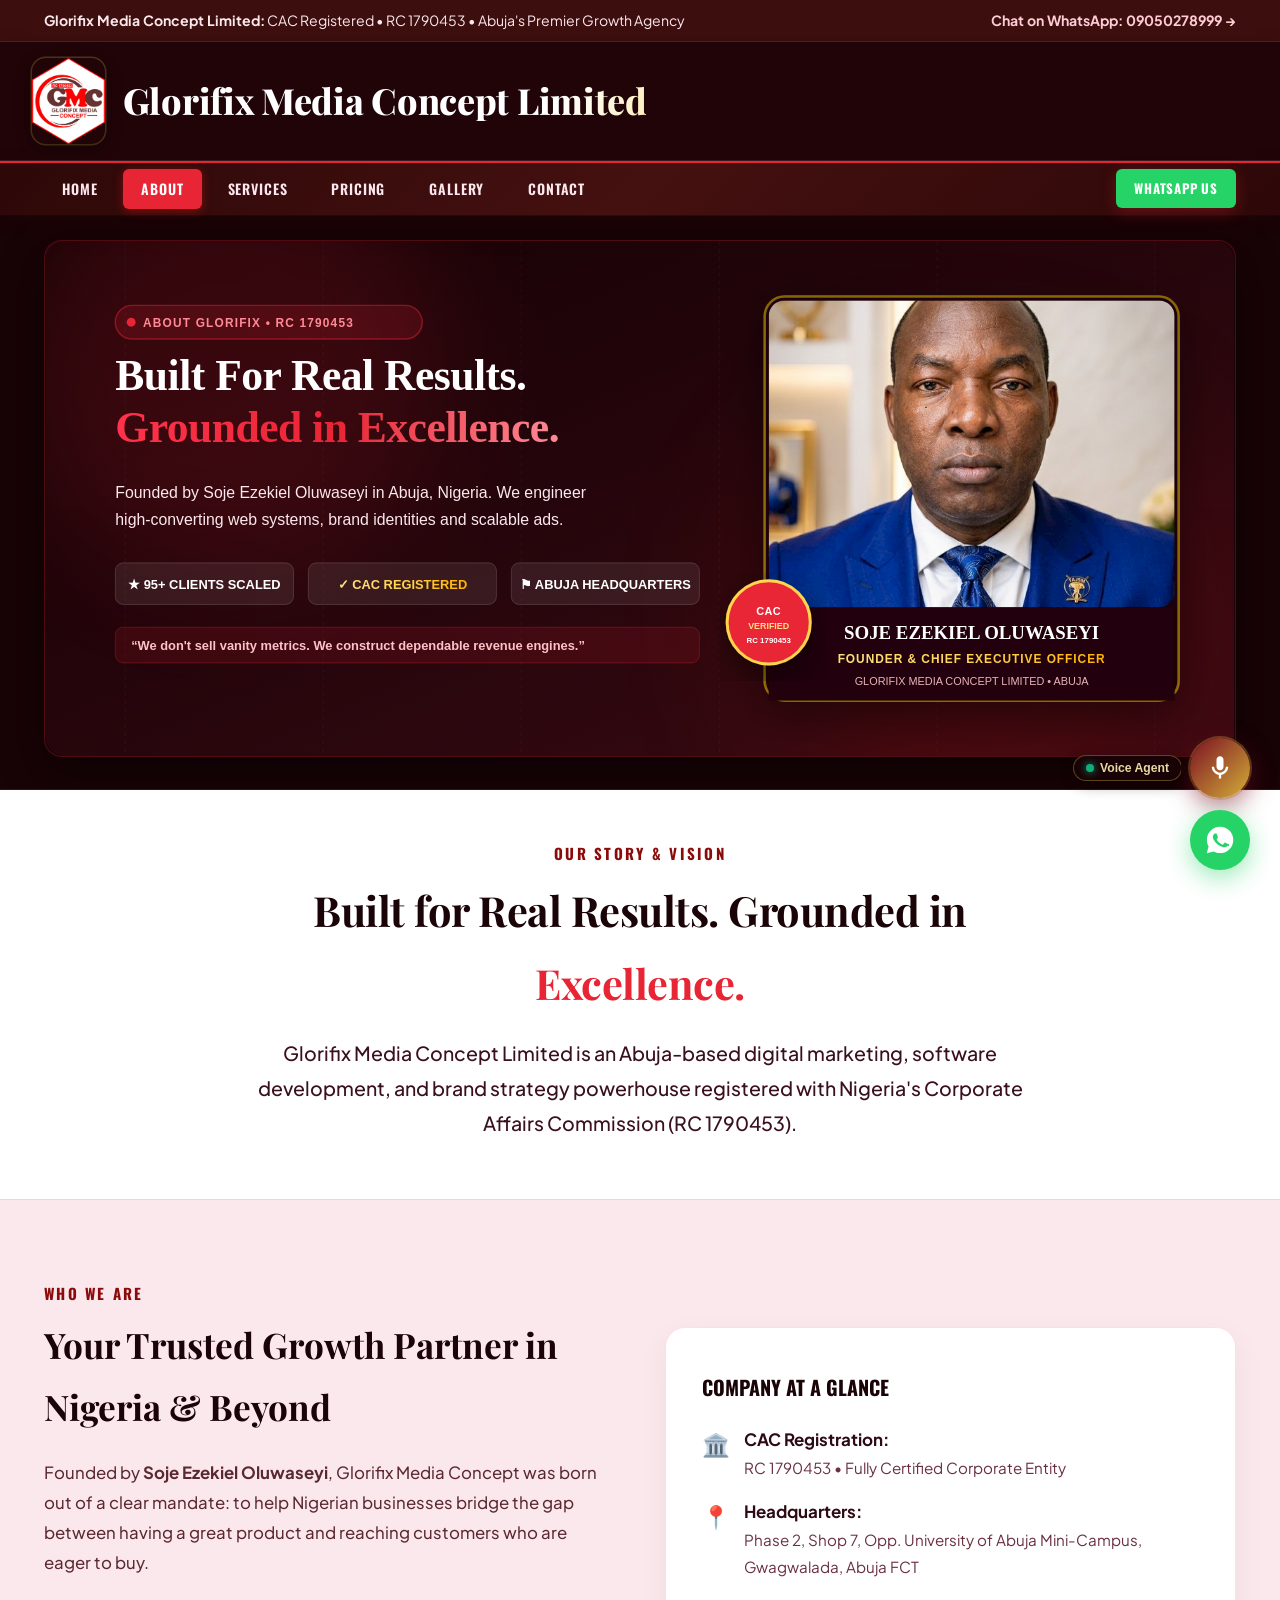
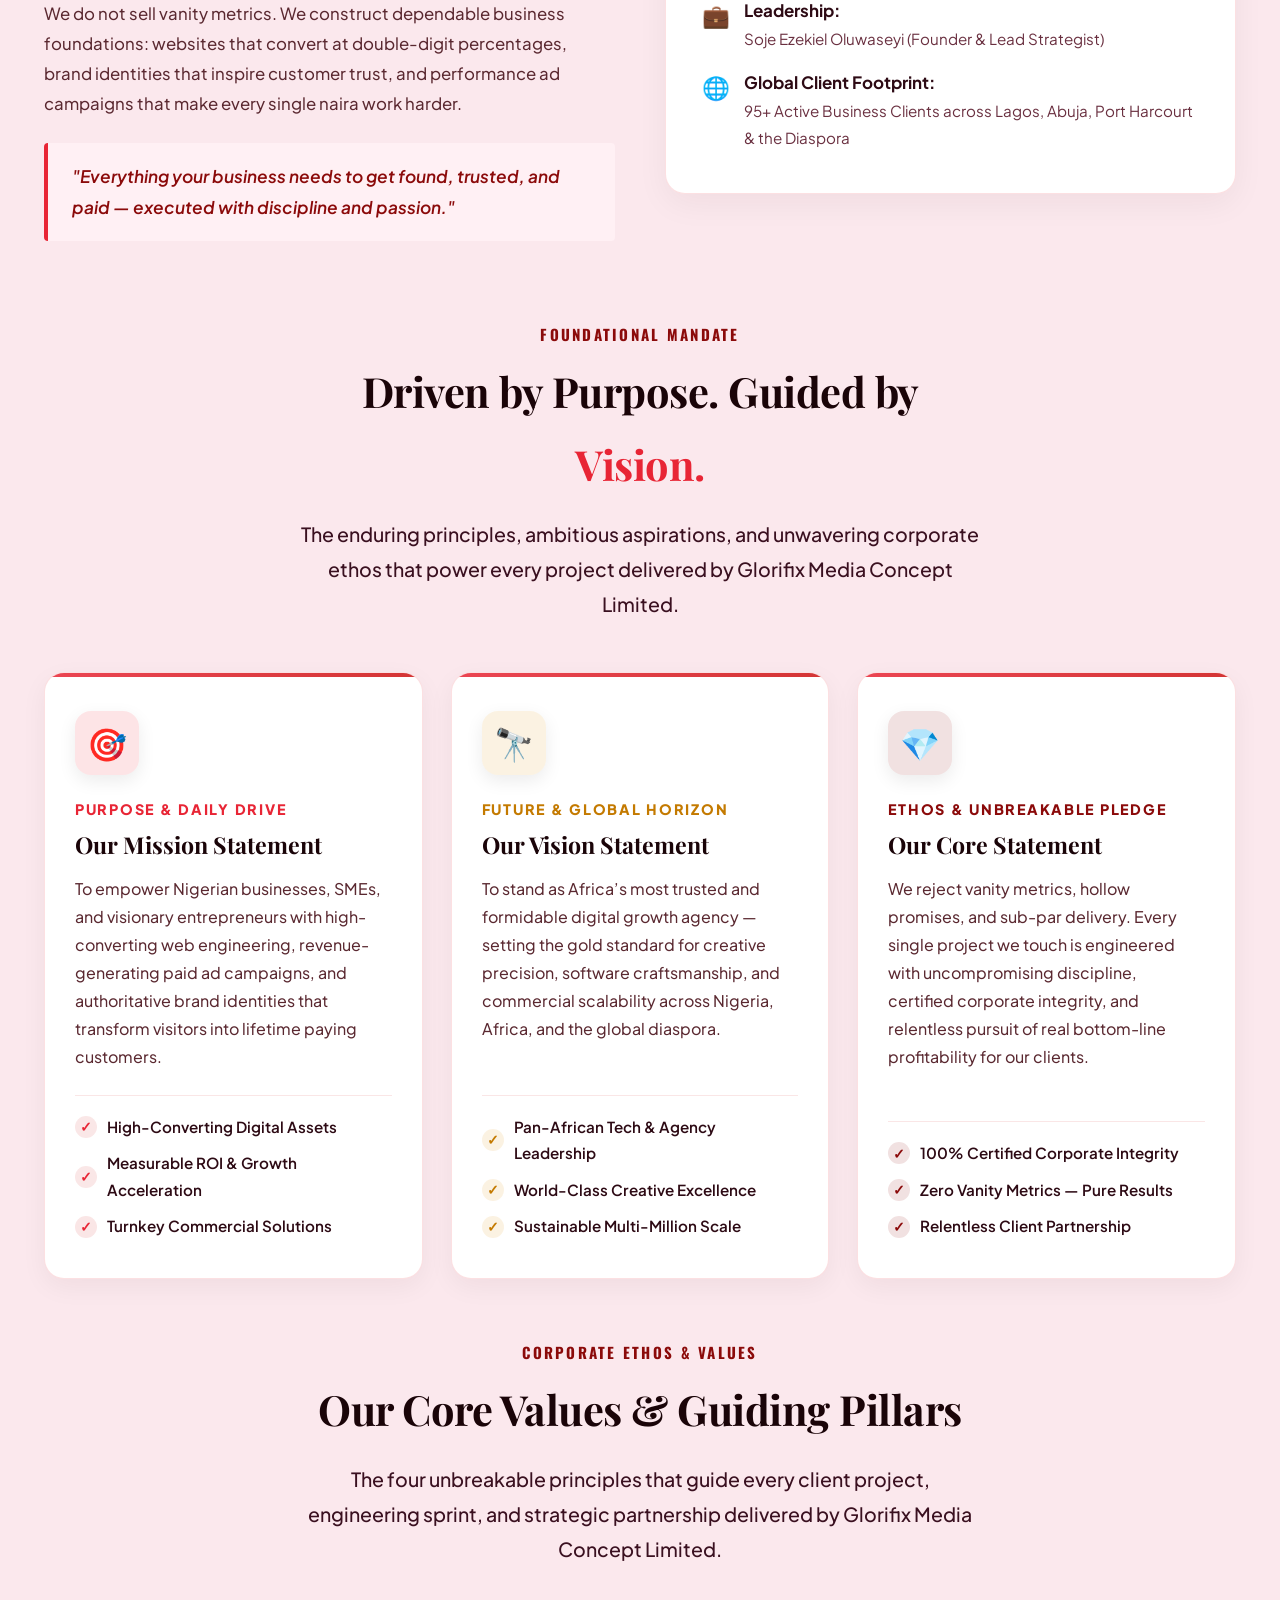
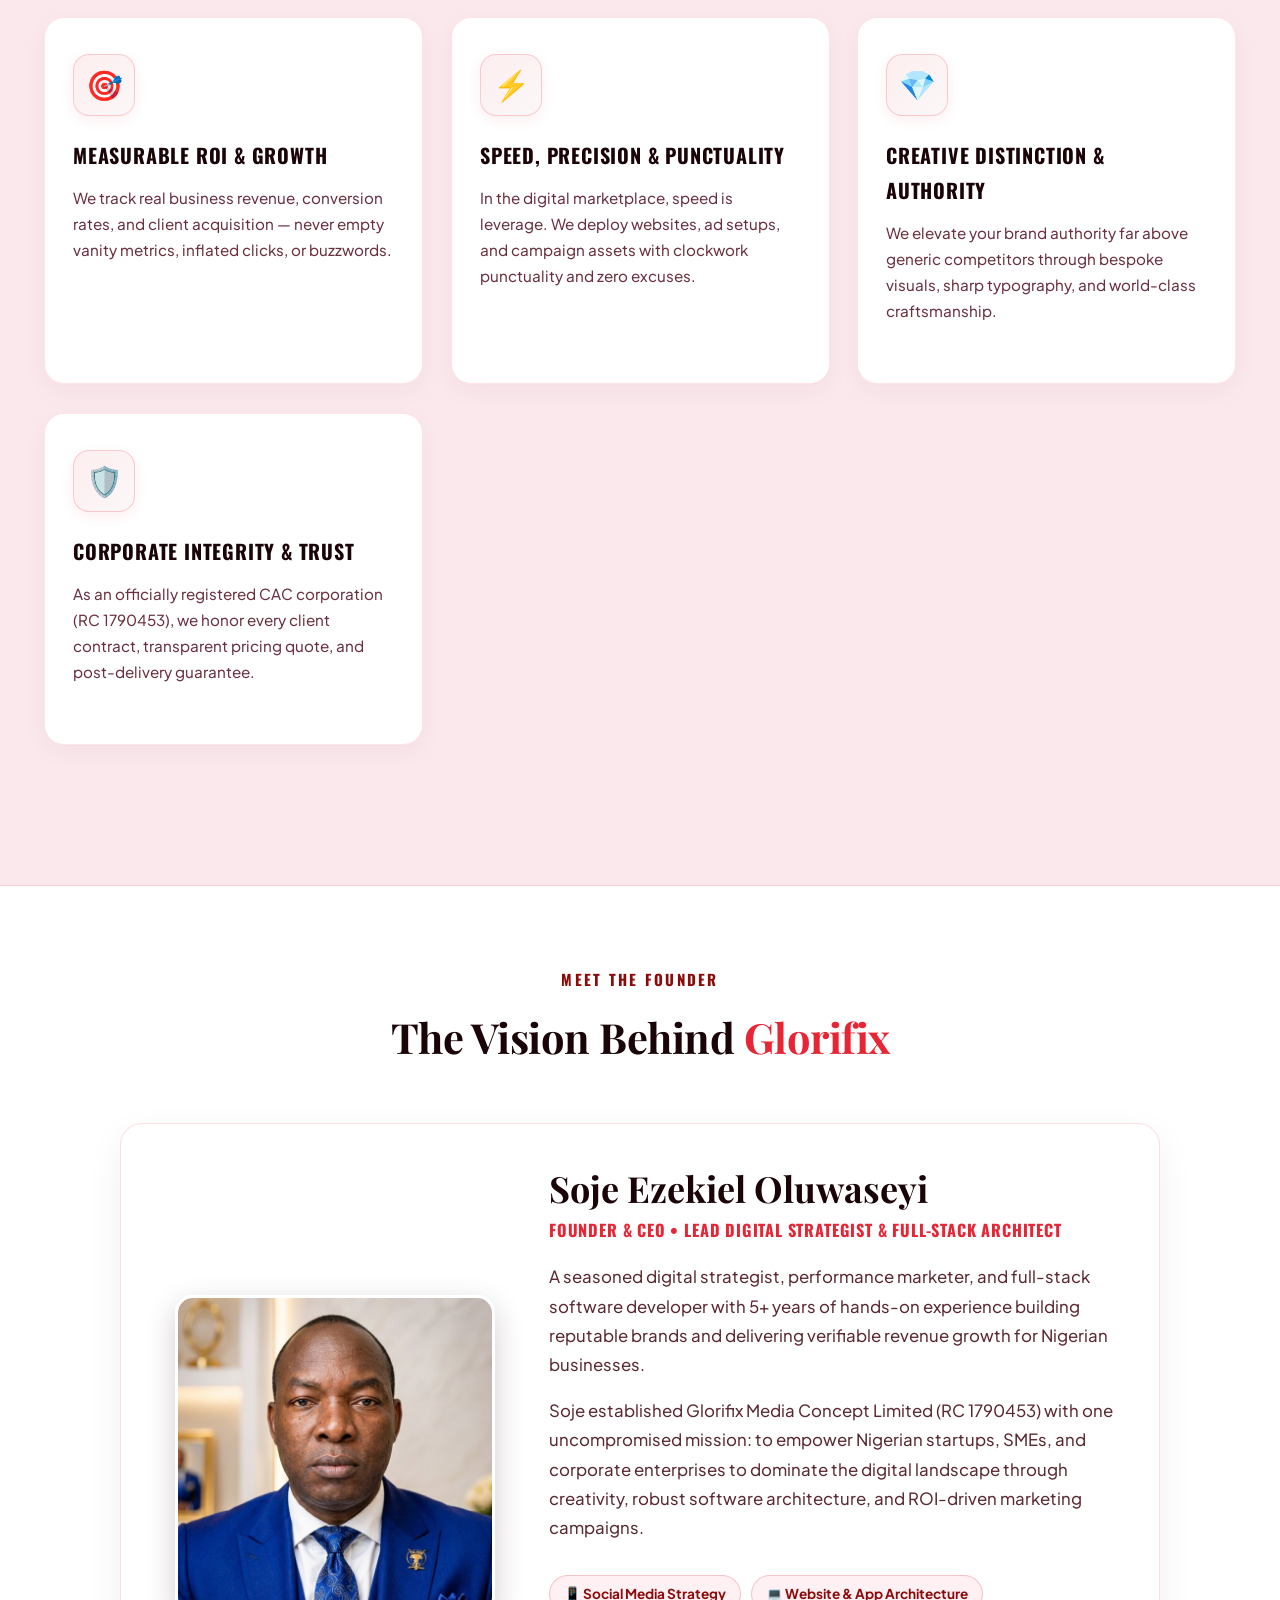
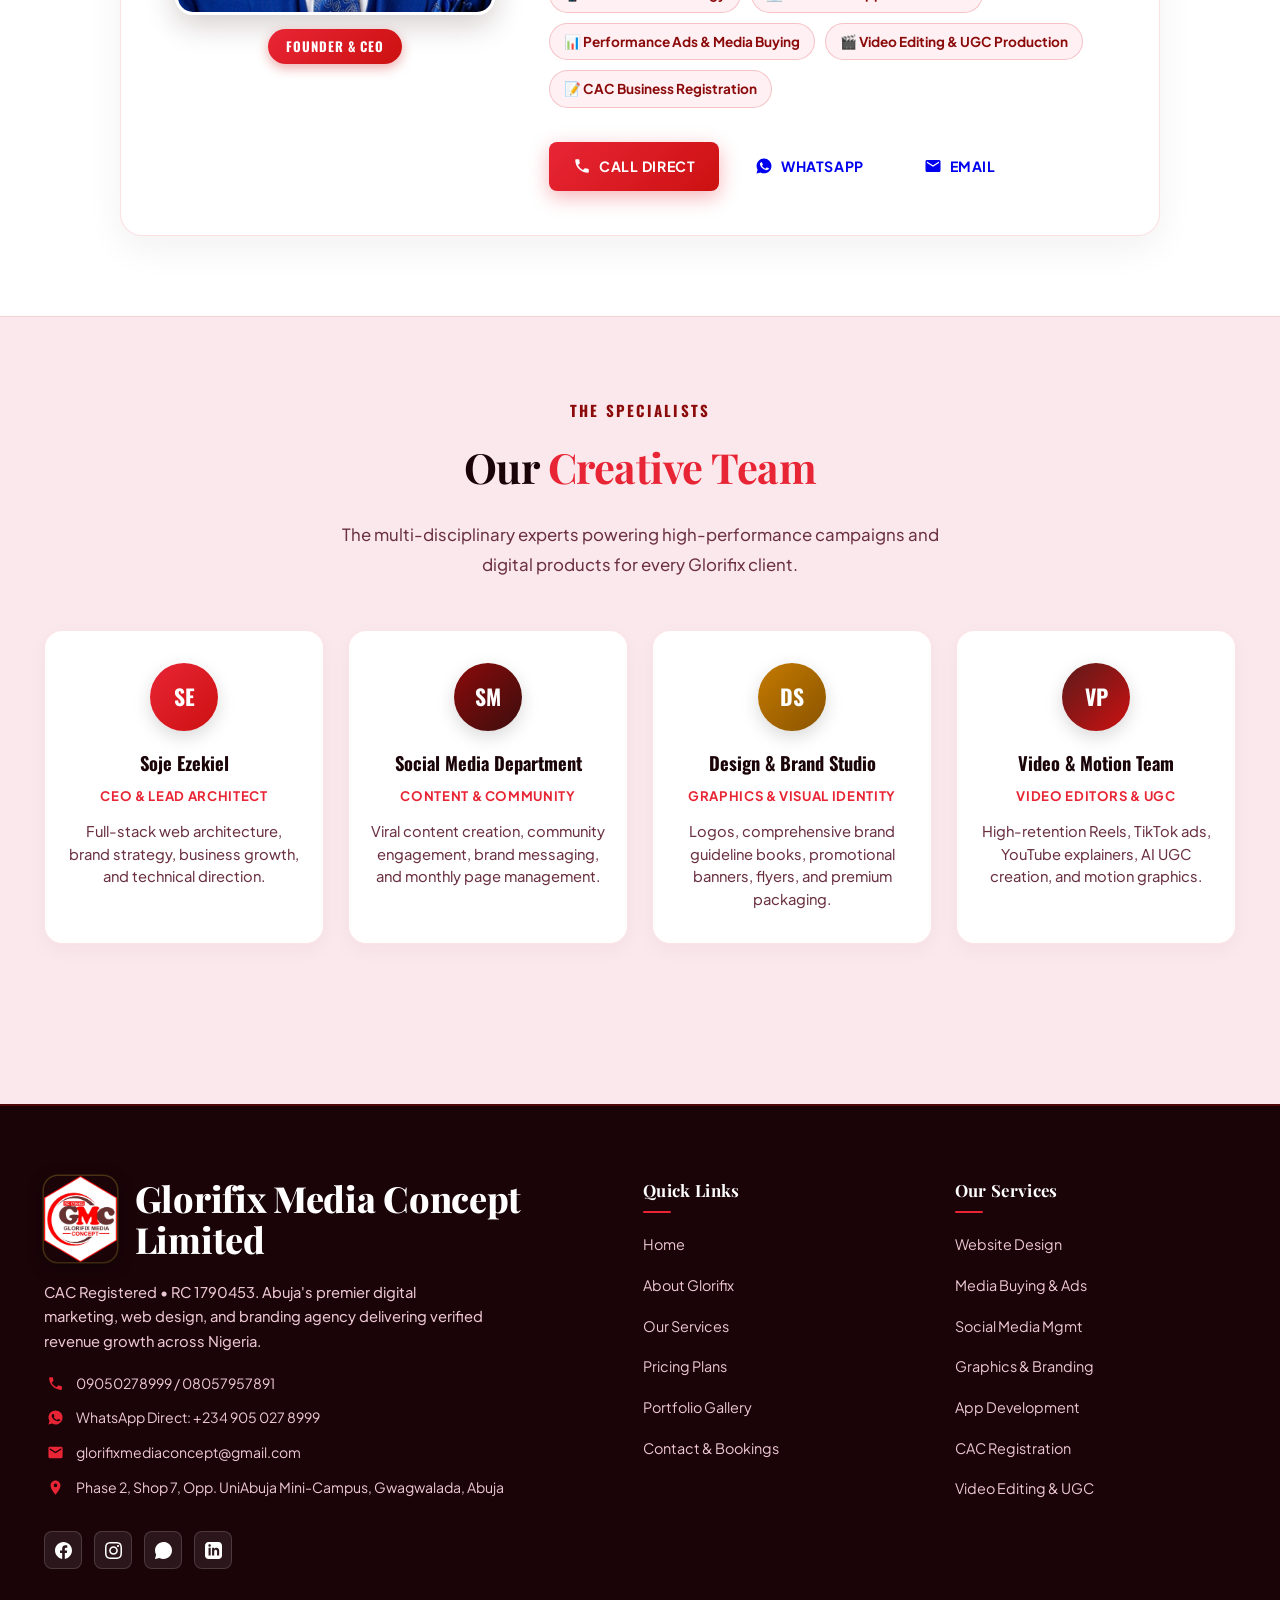
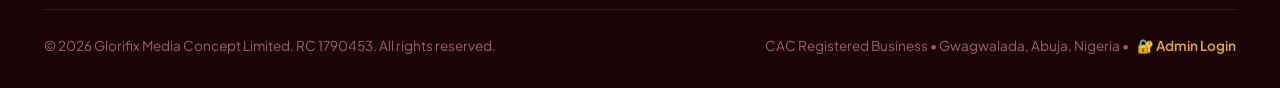
==== commit 1fa5b2e0: "Add 3D perspective, specular glare, floating chips, and interactive category pills to hero section a" ====
--- a/about.html
+++ b/about.html
@@ -7,7 +7,7 @@
   <link rel="icon" type="image/png" href="assets/logo.png">
   <link rel="manifest" href="manifest.json">
   <meta name="theme-color" content="#1F0508">
-  <link rel="stylesheet" href="css/styles.css?v=30">
+  <link rel="stylesheet" href="css/styles.css?v=35">
   <link rel="preconnect" href="https://fonts.googleapis.com">
   <link rel="preconnect" href="https://fonts.gstatic.com" crossorigin>
   <link href="https://fonts.googleapis.com/css2?family=Plus+Jakarta+Sans:ital,wght@0,400;0,500;0,600;0,700;0,800;1,400;1,600&family=Montserrat:wght@400;500;600;700;800&family=Oswald:wght@500;600;700&family=Playfair+Display:ital,wght@0,700;0,800;1,700&display=swap" rel="stylesheet">
@@ -469,7 +469,7 @@
     </div>
   </footer>
 
-  <script src="js/app.js?v=24"></script>
+  <script src="js/app.js?v=25"></script>
   <script src="js/voice-agent.js?v=24" defer></script>
 </body>
 </html>
--- a/css/styles.css
+++ b/css/styles.css
@@ -159,15 +159,16 @@
 .brand-logo {
   display: inline-flex;
   align-items: center;
-  gap: 20px;
+  gap: 18px;
   text-decoration: none;
   color: #ffffff;
-  transition: transform 0.2s ease;
+  transition: all 0.35s cubic-bezier(0.16, 1, 0.3, 1);
   max-width: 100%;
+  position: relative;
 }
 
 .brand-logo:hover {
-  transform: translateY(-1px);
+  transform: translateY(-2px);
 }
 
 .brand-logo img.site-logo,
@@ -175,10 +176,27 @@
   height: 86px;
   width: auto;
   object-fit: contain;
-  border-radius: 12px;
-  box-shadow: 0 4px 14px rgba(0, 0, 0, 0.35);
-  transition: transform 0.2s ease;
+  border-radius: 14px;
+  box-shadow: 0 4px 16px rgba(0, 0, 0, 0.4), 0 0 0 1.5px rgba(212, 175, 55, 0.3);
+  transition: all 0.4s cubic-bezier(0.16, 1, 0.3, 1);
   flex-shrink: 0;
+  animation: logoFloat 4s ease-in-out infinite;
+}
+
+.brand-logo:hover img.site-logo {
+  transform: scale(1.08) rotate(-2deg);
+  box-shadow: 0 10px 28px rgba(212, 175, 55, 0.55), 0 0 24px rgba(204, 17, 17, 0.45), 0 0 0 2px #E5A93C;
+}
+
+@keyframes logoFloat {
+  0%, 100% {
+    transform: translateY(0) rotate(0deg);
+    box-shadow: 0 4px 16px rgba(0, 0, 0, 0.4), 0 0 0 1.5px rgba(212, 175, 55, 0.3);
+  }
+  50% {
+    transform: translateY(-4px) rotate(1deg);
+    box-shadow: 0 8px 24px rgba(204, 17, 17, 0.35), 0 0 14px rgba(212, 175, 55, 0.4), 0 0 0 2px rgba(212, 175, 55, 0.45);
+  }
 }
 
 .brand-text,
@@ -192,12 +210,28 @@
   font-family: var(--font-display);
   font-size: 2.25rem;
   font-weight: 800;
-  color: #ffffff !important;
   line-height: 1.15;
   letter-spacing: -0.3px;
   white-space: normal;
   display: inline-flex;
   align-items: center;
+  background: linear-gradient(110deg, #FFFFFF 0%, #FFFFFF 35%, #FFE28A 48%, #FFD700 55%, #FFFFFF 68%, #FFFFFF 100%);
+  background-size: 240% 100%;
+  -webkit-background-clip: text;
+  -webkit-text-fill-color: transparent;
+  animation: brandShimmer 5.5s ease-in-out infinite;
+  transition: all 0.35s ease;
+}
+
+.brand-logo:hover .brand-name,
+.brand-logo:hover .brand-text {
+  letter-spacing: 0.01em;
+  filter: drop-shadow(0 2px 10px rgba(212, 175, 55, 0.5));
+}
+
+@keyframes brandShimmer {
+  0% { background-position: 100% 0; }
+  100% { background-position: -140% 0; }
 }
 
 /* 2. Standalone Menu Bar (Underneath Title Bar) */
@@ -355,34 +389,177 @@
 
 .hero-glow {
   position: absolute;
-  top: -100px;
+  top: -120px;
   left: 50%;
   transform: translateX(-50%);
-  width: 700px;
-  height: 400px;
-  background: radial-gradient(circle, rgba(232, 37, 53, 0.12) 0%, rgba(139, 10, 10, 0.06) 50%, transparent 80%);
-  filter: blur(70px);
+  width: 820px;
+  height: 460px;
+  background: radial-gradient(circle, rgba(232, 37, 53, 0.16) 0%, rgba(229, 169, 60, 0.09) 40%, rgba(139, 10, 10, 0.04) 70%, transparent 85%);
+  filter: blur(85px);
   z-index: -1;
+  animation: heroGlowPulse 8s ease-in-out infinite alternate;
+  pointer-events: none;
+}
+
+@keyframes heroGlowPulse {
+  0% {
+    transform: translateX(-50%) scale(0.92);
+    opacity: 0.7;
+    filter: blur(75px);
+  }
+  50% {
+    transform: translateX(-50%) scale(1.08);
+    opacity: 1;
+    filter: blur(95px);
+  }
+  100% {
+    transform: translateX(-50%) scale(0.95);
+    opacity: 0.8;
+    filter: blur(80px);
+  }
 }
 
 .hero-slider-wrap {
   position: relative;
   width: 100%;
   max-width: 1140px;
-  margin: 10px auto 40px auto;
-  border-radius: 16px;
+  margin: 10px auto 20px auto;
+  border-radius: 18px;
   overflow: hidden !important;
-  box-shadow: 0 12px 36px rgba(61, 14, 14, 0.12);
+  box-shadow: 0 16px 44px rgba(61, 14, 14, 0.14), 0 2px 12px rgba(204, 17, 17, 0.08);
   background: #ffffff;
-  border: 1px solid var(--border-light);
+  border: 1.5px solid rgba(232, 37, 53, 0.22);
   aspect-ratio: 1200 / 520;
+  perspective: 1200px;
+  transform-style: preserve-3d;
+  transition: transform 0.45s cubic-bezier(0.16, 1, 0.3, 1), box-shadow 0.45s cubic-bezier(0.16, 1, 0.3, 1), border-color 0.35s ease;
+}
+
+.hero-slider-wrap:hover {
+  border-color: rgba(232, 37, 53, 0.45);
+  box-shadow: 0 22px 55px rgba(204, 17, 17, 0.18), 0 0 24px rgba(229, 169, 60, 0.22);
+}
+
+/* Specular Glare Overlay for 3D cursor reflection */
+.slider-glare {
+  position: absolute;
+  inset: 0;
+  border-radius: inherit;
+  pointer-events: none;
+  z-index: 8;
+  opacity: 0;
+  background: radial-gradient(circle 380px at var(--glare-x, 50%) var(--glare-y, 50%), rgba(255, 255, 255, 0.38) 0%, rgba(255, 255, 255, 0) 70%);
+  mix-blend-mode: overlay;
+  transition: opacity 0.35s ease;
+}
+
+.hero-slider-wrap:hover .slider-glare {
+  opacity: 1;
+}
+
+/* Floating interactive chips on banner */
+.banner-floating-chip {
+  position: absolute;
+  z-index: 9;
+  display: inline-flex;
+  align-items: center;
+  gap: 8px;
+  padding: 8px 16px;
+  border-radius: 30px;
+  font-family: var(--font-accent);
+  font-size: 0.78rem;
+  font-weight: 700;
+  letter-spacing: 0.04em;
+  text-transform: uppercase;
+  backdrop-filter: blur(10px);
+  -webkit-backdrop-filter: blur(10px);
+  user-select: none;
+  pointer-events: auto;
+  cursor: default;
+  transition: transform 0.3s cubic-bezier(0.16, 1, 0.3, 1), box-shadow 0.3s ease;
+}
+
+.banner-floating-chip.chip-top-right {
+  top: 18px;
+  right: 18px;
+  background: rgba(18, 3, 6, 0.82);
+  color: #FFFFFF;
+  border: 1px solid rgba(229, 169, 60, 0.6);
+  box-shadow: 0 8px 24px rgba(0, 0, 0, 0.35), 0 0 14px rgba(229, 169, 60, 0.25);
+  animation: chipFloatA 4.5s ease-in-out infinite alternate;
+}
+
+.banner-floating-chip.chip-bottom-left {
+  bottom: 20px;
+  left: 20px;
+  background: rgba(255, 255, 255, 0.94);
+  color: #1A0408;
+  border: 1px solid rgba(204, 17, 17, 0.35);
+  box-shadow: 0 8px 20px rgba(61, 14, 14, 0.16), 0 0 12px rgba(204, 17, 17, 0.12);
+  animation: chipFloatB 5s ease-in-out infinite alternate;
+}
+
+.banner-floating-chip:hover {
+  transform: scale(1.06) translateY(-2px);
+}
+
+.chip-radar {
+  width: 8px;
+  height: 8px;
+  border-radius: 50%;
+  display: inline-block;
+  position: relative;
+}
+
+.chip-top-right .chip-radar {
+  background: #FFD700;
+  box-shadow: 0 0 8px #FFD700;
+  animation: radarPulseGold 2s infinite;
+}
+
+.chip-bottom-left .chip-radar {
+  background: #25D366;
+  box-shadow: 0 0 8px #25D366;
+  animation: radarPulseGreen 2s infinite;
+}
+
+@keyframes radarPulseGold {
+  0% { transform: scale(0.9); box-shadow: 0 0 0 0 rgba(255, 215, 0, 0.7); }
+  70% { transform: scale(1.1); box-shadow: 0 0 0 6px rgba(255, 215, 0, 0); }
+  100% { transform: scale(0.9); box-shadow: 0 0 0 0 rgba(255, 215, 0, 0); }
+}
+
+@keyframes radarPulseGreen {
+  0% { transform: scale(0.9); box-shadow: 0 0 0 0 rgba(37, 211, 102, 0.7); }
+  70% { transform: scale(1.1); box-shadow: 0 0 0 6px rgba(37, 211, 102, 0); }
+  100% { transform: scale(0.9); box-shadow: 0 0 0 0 rgba(37, 211, 102, 0); }
+}
+
+@keyframes chipFloatA {
+  0% { transform: translateY(0) rotate(0deg); }
+  100% { transform: translateY(-6px) rotate(1.2deg); }
+}
+
+@keyframes chipFloatB {
+  0% { transform: translateY(0) rotate(0deg); }
+  100% { transform: translateY(-5px) rotate(-1deg); }
 }
 
 @media (max-width: 768px) {
   .hero-slider-wrap {
-    margin: 8px auto 28px auto;
+    margin: 8px auto 16px auto;
     border-radius: 12px;
     aspect-ratio: 1200 / 520;
+  }
+  .banner-floating-chip.chip-top-right {
+    top: 10px;
+    right: 10px;
+    padding: 5px 11px;
+    font-size: 0.68rem;
+    gap: 6px;
+  }
+  .banner-floating-chip.chip-bottom-left {
+    display: none;
   }
 }
 
@@ -412,11 +589,32 @@
   justify-content: center;
 }
 
+.slide-link {
+  display: flex !important;
+  align-items: center !important;
+  justify-content: center !important;
+  width: 100% !important;
+  height: 100% !important;
+  text-decoration: none !important;
+  cursor: pointer !important;
+}
+
 .slide-item img {
   width: 100% !important;
   height: 100% !important;
   display: block !important;
   object-fit: contain !important;
+  transition: transform 0.8s cubic-bezier(0.16, 1, 0.3, 1);
+  transform-origin: center center;
+}
+
+.slide-item.active img {
+  animation: slideKenBurns 7s ease-in-out infinite alternate;
+}
+
+@keyframes slideKenBurns {
+  0% { transform: scale(1.0); }
+  100% { transform: scale(1.036); }
 }
 
 .slider-btn {
@@ -484,6 +682,80 @@
   width: 28px;
   border-radius: 5px;
 }
+
+/* Category Quick-Pills Navigation Strip */
+.hero-slider-pills {
+  display: flex;
+  align-items: center;
+  justify-content: center;
+  gap: 10px;
+  max-width: 1140px;
+  margin: 0 auto 36px auto;
+  padding: 4px 6px;
+  flex-wrap: wrap;
+}
+
+.slider-pill {
+  display: inline-flex;
+  align-items: center;
+  gap: 8px;
+  padding: 8px 16px;
+  border-radius: 30px;
+  background: #FFFFFF;
+  border: 1.5px solid rgba(232, 37, 53, 0.2);
+  color: #3A1020;
+  font-family: var(--font-accent);
+  font-size: 0.82rem;
+  font-weight: 700;
+  letter-spacing: 0.03em;
+  text-transform: uppercase;
+  cursor: pointer;
+  transition: all 0.3s cubic-bezier(0.16, 1, 0.3, 1);
+  box-shadow: 0 2px 8px rgba(61, 14, 14, 0.05);
+  user-select: none;
+  white-space: nowrap;
+}
+
+.slider-pill:hover {
+  background: rgba(232, 37, 53, 0.08);
+  border-color: var(--red2);
+  color: var(--red2);
+  transform: translateY(-2px);
+  box-shadow: 0 4px 14px rgba(204, 17, 17, 0.15);
+}
+
+.slider-pill.active {
+  background: var(--accent-gradient);
+  border-color: #E5A93C;
+  color: #FFFFFF !important;
+  transform: translateY(-2px) scale(1.04);
+  box-shadow: 0 6px 18px rgba(204, 17, 17, 0.35), 0 0 10px rgba(229, 169, 60, 0.3);
+}
+
+.slider-pill .pill-icon {
+  font-size: 0.95rem;
+  line-height: 1;
+}
+
+@media (max-width: 768px) {
+  .hero-slider-pills {
+    justify-content: flex-start;
+    flex-wrap: nowrap;
+    overflow-x: auto;
+    -webkit-overflow-scrolling: touch;
+    padding: 6px 12px 10px 12px;
+    margin-bottom: 24px;
+    scrollbar-width: none;
+  }
+  .hero-slider-pills::-webkit-scrollbar {
+    display: none;
+  }
+  .slider-pill {
+    padding: 6px 12px;
+    font-size: 0.75rem;
+    flex-shrink: 0;
+  }
+}
 /* ==========================================================================
    Full-Width Page Hero Banner Component (Universal for All Pages)
    ========================================================================== */
@@ -583,8 +855,8 @@
   display: inline-flex;
   align-items: center;
   gap: 8px;
-  background: rgba(204, 17, 17, 0.1);
-  border: 1px solid rgba(180, 10, 40, 0.3);
+  background: rgba(204, 17, 17, 0.08);
+  border: 1px solid rgba(180, 10, 40, 0.28);
   color: var(--red2);
   font-size: 0.8rem;
   font-weight: 700;
@@ -593,6 +865,16 @@
   padding: 6px 18px;
   border-radius: var(--radius-full);
   margin-bottom: 24px;
+  transition: all 0.3s cubic-bezier(0.16, 1, 0.3, 1);
+  box-shadow: 0 2px 8px rgba(204, 17, 17, 0.06);
+  user-select: none;
+}
+
+.pill-tag:hover {
+  transform: translateY(-2px);
+  background: rgba(204, 17, 17, 0.14);
+  border-color: rgba(204, 17, 17, 0.5);
+  box-shadow: 0 6px 18px rgba(204, 17, 17, 0.18);
 }
 
 .pill-dot {
@@ -621,9 +903,19 @@
 
 .hero-title span.gradient {
   color: var(--red2);
-  background: var(--accent-gradient);
+  background: linear-gradient(135deg, #CC1111 0%, #E82535 25%, #E5A93C 50%, #FFD700 72%, #E82535 88%, #CC1111 100%);
+  background-size: 280% 280%;
   -webkit-background-clip: text;
   -webkit-text-fill-color: transparent;
+  animation: heroGradientShift 6.5s ease-in-out infinite;
+  display: inline-block;
+  filter: drop-shadow(0 2px 8px rgba(204, 17, 17, 0.2));
+}
+
+@keyframes heroGradientShift {
+  0% { background-position: 0% 50%; }
+  50% { background-position: 100% 50%; }
+  100% { background-position: 0% 50%; }
 }
 
 .hero-sub {
@@ -653,10 +945,24 @@
   border: 1px solid var(--border-light);
   box-shadow: var(--shadow-sm);
   margin-top: 50px;
+  transition: transform 0.35s ease, box-shadow 0.35s ease, border-color 0.35s ease;
+}
+
+.stats-ribbon:hover {
+  border-color: rgba(232, 37, 53, 0.28);
+  box-shadow: 0 14px 34px rgba(61, 14, 14, 0.1);
 }
 
 .stat-item {
   text-align: center;
+  padding: 10px 12px;
+  border-radius: 12px;
+  transition: transform 0.3s cubic-bezier(0.16, 1, 0.3, 1), background 0.3s ease;
+}
+
+.stat-item:hover {
+  transform: translateY(-3px) scale(1.02);
+  background: rgba(232, 37, 53, 0.04);
 }
 
 .stat-num {
@@ -2184,8 +2490,11 @@
   justify-content: center;
   align-items: center;
   gap: 12px;
-  background: transparent;
-  padding: 4px;
+  background: rgba(255, 240, 244, 0.45);
+  padding: 8px 10px;
+  border-radius: 22px;
+  border: 1.5px solid rgba(204, 17, 17, 0.12);
+  box-shadow: 0 4px 18px -2px rgba(139, 10, 10, 0.05), inset 0 1px 2px rgba(255, 255, 255, 0.9);
   max-width: 100%;
 }
 
@@ -2194,77 +2503,514 @@
   align-items: center;
   justify-content: center;
   gap: 10px;
-  padding: 12px 22px;
+  padding: 13px 22px;
   border-radius: 16px;
-  border: 2px solid rgba(204, 17, 17, 0.24);
-  background: #ffffff;
-  color: #4A1520;
   font-family: var(--font-accent);
   font-weight: 700;
-  font-size: 0.90rem;
+  font-size: 0.92rem;
   cursor: pointer;
-  transition: all 0.25s cubic-bezier(0.16, 1, 0.3, 1);
-  box-shadow: 0 4px 14px rgba(139, 10, 10, 0.07), 0 1px 3px rgba(0, 0, 0, 0.04);
+  transition: all 0.3s cubic-bezier(0.16, 1, 0.3, 1);
   white-space: nowrap;
+  position: relative;
+  text-decoration: none;
 }
 
 .pricing-tab-btn .tab-btn-icon {
   font-size: 1.25rem;
   line-height: 1;
+  filter: drop-shadow(0 2px 4px rgba(0, 0, 0, 0.06));
+  transition: transform 0.25s ease;
 }
 
 .pricing-tab-btn .tab-btn-label {
   font-weight: 800;
-  color: #4A1520;
   transition: color 0.25s ease;
 }
 
 .pricing-tab-btn .tab-btn-badge {
   font-size: 0.70rem;
   font-weight: 800;
-  padding: 3px 9px;
+  padding: 3px 10px;
   border-radius: 20px;
-  background: rgba(204, 17, 17, 0.08);
-  color: var(--red2);
-  border: 1px solid rgba(204, 17, 17, 0.20);
   transition: all 0.25s ease;
   text-transform: uppercase;
   letter-spacing: 0.03em;
 }
 
 .pricing-tab-btn:hover {
-  border-color: var(--red2);
-  color: var(--red2);
-  transform: translateY(-2px);
-  box-shadow: 0 6px 20px rgba(204, 17, 17, 0.18);
-}
-
-.pricing-tab-btn:hover .tab-btn-label {
-  color: var(--red2);
-}
-
-.pricing-tab-btn:hover .tab-btn-badge {
-  background: rgba(204, 17, 17, 0.14);
-}
-
-.pricing-tab-btn.active {
-  background: linear-gradient(135deg, #D41414 0%, #8B0A0A 100%);
-  border: 2px solid #D4AF37;
-  border-radius: 16px;
+  transform: translateY(-3px);
+}
+
+.pricing-tab-btn:hover .tab-btn-icon {
+  transform: scale(1.12);
+}
+
+/* ==========================================================================
+   UNIQUE BACKGROUNDS & THEMES FOR EACH PRICING TAB (5 CATEGORIES)
+   ========================================================================== */
+
+/* 1. Website Design Tab (Sapphire & Tech Blue Theme) */
+.pricing-tab-btn[data-target="panel-web"] {
+  background: linear-gradient(145deg, #FFFFFF 0%, #EFF6FF 100%);
+  border: 2.5px solid #2563eb;
+  color: #1e3a8a;
+  box-shadow: 0 4px 14px rgba(37, 99, 235, 0.12), 0 1px 3px rgba(0, 0, 0, 0.04);
+}
+.pricing-tab-btn[data-target="panel-web"] .tab-btn-label {
+  color: #1e3a8a;
+}
+.pricing-tab-btn[data-target="panel-web"] .tab-btn-badge {
+  background: rgba(37, 99, 235, 0.09);
+  color: #2563eb;
+  border: 1px solid rgba(37, 99, 235, 0.28);
+}
+.pricing-tab-btn[data-target="panel-web"]:hover {
+  border-color: #1d4ed8;
+  transform: translateY(-3px);
+  box-shadow: 0 10px 24px -3px rgba(37, 99, 235, 0.28);
+}
+.pricing-tab-btn[data-target="panel-web"]:hover .tab-btn-badge {
+  background: rgba(37, 99, 235, 0.18);
+}
+.pricing-tab-btn[data-target="panel-web"].active {
+  background: linear-gradient(135deg, #2563eb 0%, #1d4ed8 55%, #1e3a8a 100%) !important;
+  border: 2.5px solid #bfdbfe !important;
+  color: #ffffff !important;
+  box-shadow: 0 10px 28px -3px rgba(37, 99, 235, 0.50), 0 0 0 2px #2563eb, inset 0 1px 1px rgba(255, 255, 255, 0.35) !important;
+  transform: translateY(-3px);
+}
+.pricing-tab-btn[data-target="panel-web"].active .tab-btn-label {
+  color: #ffffff !important;
+  text-shadow: 0 1px 2px rgba(0, 0, 0, 0.25);
+}
+.pricing-tab-btn[data-target="panel-web"].active .tab-btn-badge {
+  background: #ffffff !important;
+  color: #1e3a8a !important;
+  border-color: transparent !important;
+  box-shadow: 0 2px 8px rgba(0, 0, 0, 0.22);
+}
+
+/* 2. Media Buying & Ads Tab (Growth Emerald Mint Theme) */
+.pricing-tab-btn[data-target="panel-media"] {
+  background: linear-gradient(145deg, #FFFFFF 0%, #ECFDF5 100%);
+  border: 2.5px solid #059669;
+  color: #064e3b;
+  box-shadow: 0 4px 14px rgba(5, 150, 105, 0.12), 0 1px 3px rgba(0, 0, 0, 0.04);
+}
+.pricing-tab-btn[data-target="panel-media"] .tab-btn-label {
+  color: #064e3b;
+}
+.pricing-tab-btn[data-target="panel-media"] .tab-btn-badge {
+  background: rgba(5, 150, 105, 0.09);
+  color: #059669;
+  border: 1px solid rgba(5, 150, 105, 0.28);
+}
+.pricing-tab-btn[data-target="panel-media"]:hover {
+  border-color: #047857;
+  transform: translateY(-3px);
+  box-shadow: 0 10px 24px -3px rgba(5, 150, 105, 0.28);
+}
+.pricing-tab-btn[data-target="panel-media"]:hover .tab-btn-badge {
+  background: rgba(5, 150, 105, 0.18);
+}
+.pricing-tab-btn[data-target="panel-media"].active {
+  background: linear-gradient(135deg, #059669 0%, #047857 55%, #064e3b 100%) !important;
+  border: 2.5px solid #bbf7d0 !important;
+  color: #ffffff !important;
+  box-shadow: 0 10px 28px -3px rgba(5, 150, 105, 0.50), 0 0 0 2px #059669, inset 0 1px 1px rgba(255, 255, 255, 0.35) !important;
+  transform: translateY(-3px);
+}
+.pricing-tab-btn[data-target="panel-media"].active .tab-btn-label {
+  color: #ffffff !important;
+  text-shadow: 0 1px 2px rgba(0, 0, 0, 0.25);
+}
+.pricing-tab-btn[data-target="panel-media"].active .tab-btn-badge {
+  background: #ffffff !important;
+  color: #064e3b !important;
+  border-color: transparent !important;
+  box-shadow: 0 2px 8px rgba(0, 0, 0, 0.22);
+}
+
+/* 3. Social Media Tab (Royal Violet & Lavender Theme) */
+.pricing-tab-btn[data-target="panel-social"] {
+  background: linear-gradient(145deg, #FFFFFF 0%, #FAF5FF 100%);
+  border: 2.5px solid #7c3aed;
+  color: #4c1d95;
+  box-shadow: 0 4px 14px rgba(124, 58, 237, 0.12), 0 1px 3px rgba(0, 0, 0, 0.04);
+}
+.pricing-tab-btn[data-target="panel-social"] .tab-btn-label {
+  color: #4c1d95;
+}
+.pricing-tab-btn[data-target="panel-social"] .tab-btn-badge {
+  background: rgba(124, 58, 237, 0.09);
+  color: #7c3aed;
+  border: 1px solid rgba(124, 58, 237, 0.28);
+}
+.pricing-tab-btn[data-target="panel-social"]:hover {
+  border-color: #6d28d9;
+  transform: translateY(-3px);
+  box-shadow: 0 10px 24px -3px rgba(124, 58, 237, 0.28);
+}
+.pricing-tab-btn[data-target="panel-social"]:hover .tab-btn-badge {
+  background: rgba(124, 58, 237, 0.18);
+}
+.pricing-tab-btn[data-target="panel-social"].active {
+  background: linear-gradient(135deg, #7c3aed 0%, #6d28d9 55%, #4c1d95 100%) !important;
+  border: 2.5px solid #e9d5ff !important;
+  color: #ffffff !important;
+  box-shadow: 0 10px 28px -3px rgba(124, 58, 237, 0.50), 0 0 0 2px #7c3aed, inset 0 1px 1px rgba(255, 255, 255, 0.35) !important;
+  transform: translateY(-3px);
+}
+.pricing-tab-btn[data-target="panel-social"].active .tab-btn-label {
+  color: #ffffff !important;
+  text-shadow: 0 1px 2px rgba(0, 0, 0, 0.25);
+}
+.pricing-tab-btn[data-target="panel-social"].active .tab-btn-badge {
+  background: #ffffff !important;
+  color: #4c1d95 !important;
+  border-color: transparent !important;
+  box-shadow: 0 2px 8px rgba(0, 0, 0, 0.22);
+}
+
+/* 4. App Development Tab (Tech Cyan & Teal Theme) */
+.pricing-tab-btn[data-target="panel-app"] {
+  background: linear-gradient(145deg, #FFFFFF 0%, #F0FDFA 100%);
+  border: 2.5px solid #0d9488;
+  color: #134e4a;
+  box-shadow: 0 4px 14px rgba(13, 148, 136, 0.12), 0 1px 3px rgba(0, 0, 0, 0.04);
+}
+.pricing-tab-btn[data-target="panel-app"] .tab-btn-label {
+  color: #134e4a;
+}
+.pricing-tab-btn[data-target="panel-app"] .tab-btn-badge {
+  background: rgba(13, 148, 136, 0.09);
+  color: #0d9488;
+  border: 1px solid rgba(13, 148, 136, 0.28);
+}
+.pricing-tab-btn[data-target="panel-app"]:hover {
+  border-color: #0f766e;
+  transform: translateY(-3px);
+  box-shadow: 0 10px 24px -3px rgba(13, 148, 136, 0.28);
+}
+.pricing-tab-btn[data-target="panel-app"]:hover .tab-btn-badge {
+  background: rgba(13, 148, 136, 0.18);
+}
+.pricing-tab-btn[data-target="panel-app"].active {
+  background: linear-gradient(135deg, #0d9488 0%, #0f766e 55%, #134e4a 100%) !important;
+  border: 2.5px solid #a5f3fc !important;
+  color: #ffffff !important;
+  box-shadow: 0 10px 28px -3px rgba(13, 148, 136, 0.50), 0 0 0 2px #0d9488, inset 0 1px 1px rgba(255, 255, 255, 0.35) !important;
+  transform: translateY(-3px);
+}
+.pricing-tab-btn[data-target="panel-app"].active .tab-btn-label {
+  color: #ffffff !important;
+  text-shadow: 0 1px 2px rgba(0, 0, 0, 0.25);
+}
+.pricing-tab-btn[data-target="panel-app"].active .tab-btn-badge {
+  background: #ffffff !important;
+  color: #134e4a !important;
+  border-color: transparent !important;
+  box-shadow: 0 2px 8px rgba(0, 0, 0, 0.22);
+}
+
+/* 5. CAC Registration Tab (Corporate Amber & Royal Gold Theme) */
+.pricing-tab-btn[data-target="panel-cac"] {
+  background: linear-gradient(145deg, #FFFFFF 0%, #FFFBEB 100%);
+  border: 2.5px solid #d97706;
+  color: #78350f;
+  box-shadow: 0 4px 14px rgba(217, 119, 6, 0.14), 0 1px 3px rgba(0, 0, 0, 0.04);
+}
+.pricing-tab-btn[data-target="panel-cac"] .tab-btn-label {
+  color: #78350f;
+}
+.pricing-tab-btn[data-target="panel-cac"] .tab-btn-badge {
+  background: rgba(217, 119, 6, 0.09);
+  color: #d97706;
+  border: 1px solid rgba(217, 119, 6, 0.28);
+}
+.pricing-tab-btn[data-target="panel-cac"]:hover {
+  border-color: #b45309;
+  transform: translateY(-3px);
+  box-shadow: 0 10px 24px -3px rgba(217, 119, 6, 0.28);
+}
+.pricing-tab-btn[data-target="panel-cac"]:hover .tab-btn-badge {
+  background: rgba(217, 119, 6, 0.18);
+}
+.pricing-tab-btn[data-target="panel-cac"].active {
+  background: linear-gradient(135deg, #d97706 0%, #b45309 55%, #78350f 100%) !important;
+  border: 2.5px solid #fef08a !important;
+  color: #ffffff !important;
+  box-shadow: 0 10px 28px -3px rgba(217, 119, 6, 0.50), 0 0 0 2px #d97706, inset 0 1px 1px rgba(255, 255, 255, 0.35) !important;
+  transform: translateY(-3px);
+}
+.pricing-tab-btn[data-target="panel-cac"].active .tab-btn-label {
+  color: #ffffff !important;
+  text-shadow: 0 1px 2px rgba(0, 0, 0, 0.25);
+}
+.pricing-tab-btn[data-target="panel-cac"].active .tab-btn-badge {
+  background: #ffffff !important;
+  color: #78350f !important;
+  border-color: transparent !important;
+  box-shadow: 0 2px 8px rgba(0, 0, 0, 0.22);
+}
+
+/* ==========================================================================
+   AESTHETIC & UNIQUE PRICING CARDS PER CATEGORY PANEL
+   ========================================================================== */
+
+/* 1. Website Design Panel Cards (#panel-web) */
+#panel-web .pricing-card {
+  border: 2px solid rgba(37, 99, 235, 0.24);
+  box-shadow: 0 12px 34px -4px rgba(37, 99, 235, 0.08), 0 3px 10px -2px rgba(0, 0, 0, 0.03), inset 0 1px 0 rgba(255, 255, 255, 0.9);
+}
+#panel-web .pricing-card::before {
+  background: linear-gradient(90deg, #3b82f6, #60a5fa, #3b82f6);
+}
+#panel-web .pricing-card:hover {
+  border-color: #2563eb;
+  box-shadow: 0 24px 50px -10px rgba(37, 99, 235, 0.24), 0 8px 20px -3px rgba(37, 99, 235, 0.12), 0 0 0 1px rgba(37, 99, 235, 0.35);
+}
+#panel-web .pricing-card .pricing-tier {
+  background: rgba(37, 99, 235, 0.08);
+  border: 1.5px solid rgba(37, 99, 235, 0.24);
+  color: #1d4ed8;
+}
+#panel-web .pricing-card .pricing-amt {
+  color: #1d4ed8;
+}
+#panel-web .pricing-card .pricing-check {
+  background: rgba(37, 99, 235, 0.10);
+  color: #1d4ed8;
+  border: 1.5px solid rgba(37, 99, 235, 0.28);
+}
+#panel-web .pricing-card .pricing-cta.btn-outline {
+  color: #1d4ed8;
+  border-color: #1d4ed8;
+}
+#panel-web .pricing-card .pricing-cta.btn-outline:hover {
+  background: #1d4ed8;
   color: #ffffff;
-  box-shadow: 0 8px 24px rgba(204, 17, 17, 0.42), 0 0 0 1px rgba(212, 175, 55, 0.3);
-  transform: translateY(-2px);
-}
-
-.pricing-tab-btn.active .tab-btn-label {
+}
+#panel-web .pricing-card.featured {
+  border: 2.5px solid #2563eb;
+  box-shadow: 0 20px 50px -8px rgba(37, 99, 235, 0.26), 0 6px 18px -2px rgba(37, 99, 235, 0.16), 0 0 0 1px rgba(147, 197, 253, 0.5);
+}
+#panel-web .pricing-card.featured::before {
+  background: linear-gradient(90deg, #2563eb, #60a5fa, #2563eb);
+}
+#panel-web .pricing-card.featured .pricing-badge {
+  background: linear-gradient(135deg, #2563eb 0%, #1e3a8a 100%);
+  border-color: #93c5fd;
+}
+#panel-web .pricing-card.featured .pricing-cta {
+  background: linear-gradient(135deg, #2563eb 0%, #1d4ed8 100%);
+  border-color: #2563eb;
   color: #ffffff;
-}
-
-.pricing-tab-btn.active .tab-btn-badge {
-  background: #ffffff;
-  color: #8B0A0A;
-  border-color: transparent;
-  box-shadow: 0 2px 8px rgba(0, 0, 0, 0.22);
+  box-shadow: 0 6px 20px rgba(37, 99, 235, 0.35);
+}
+
+/* 2. Media Buying & Ads Panel Cards (#panel-media) */
+#panel-media .pricing-card {
+  border: 2px solid rgba(5, 150, 105, 0.24);
+  box-shadow: 0 12px 34px -4px rgba(5, 150, 105, 0.08), 0 3px 10px -2px rgba(0, 0, 0, 0.03), inset 0 1px 0 rgba(255, 255, 255, 0.9);
+}
+#panel-media .pricing-card::before {
+  background: linear-gradient(90deg, #10b981, #34d399, #10b981);
+}
+#panel-media .pricing-card:hover {
+  border-color: #059669;
+  box-shadow: 0 24px 50px -10px rgba(5, 150, 105, 0.24), 0 8px 20px -3px rgba(5, 150, 105, 0.12), 0 0 0 1px rgba(5, 150, 105, 0.35);
+}
+#panel-media .pricing-card .pricing-tier {
+  background: rgba(5, 150, 105, 0.08);
+  border: 1.5px solid rgba(5, 150, 105, 0.24);
+  color: #047857;
+}
+#panel-media .pricing-card .pricing-amt {
+  color: #047857;
+}
+#panel-media .pricing-card .pricing-check {
+  background: rgba(5, 150, 105, 0.10);
+  color: #047857;
+  border: 1.5px solid rgba(5, 150, 105, 0.28);
+}
+#panel-media .pricing-card .pricing-cta.btn-outline {
+  color: #047857;
+  border-color: #047857;
+}
+#panel-media .pricing-card .pricing-cta.btn-outline:hover {
+  background: #047857;
+  color: #ffffff;
+}
+#panel-media .pricing-card.featured {
+  border: 2.5px solid #059669;
+  box-shadow: 0 20px 50px -8px rgba(5, 150, 105, 0.26), 0 6px 18px -2px rgba(5, 150, 105, 0.16), 0 0 0 1px rgba(167, 243, 208, 0.5);
+}
+#panel-media .pricing-card.featured::before {
+  background: linear-gradient(90deg, #059669, #34d399, #059669);
+}
+#panel-media .pricing-card.featured .pricing-badge {
+  background: linear-gradient(135deg, #059669 0%, #064e3b 100%);
+  border-color: #a7f3d0;
+}
+#panel-media .pricing-card.featured .pricing-cta {
+  background: linear-gradient(135deg, #059669 0%, #047857 100%);
+  border-color: #059669;
+  color: #ffffff;
+  box-shadow: 0 6px 20px rgba(5, 150, 105, 0.35);
+}
+
+/* 3. Social Media Panel Cards (#panel-social) */
+#panel-social .pricing-card {
+  border: 2px solid rgba(124, 58, 237, 0.24);
+  box-shadow: 0 12px 34px -4px rgba(124, 58, 237, 0.08), 0 3px 10px -2px rgba(0, 0, 0, 0.03), inset 0 1px 0 rgba(255, 255, 255, 0.9);
+}
+#panel-social .pricing-card::before {
+  background: linear-gradient(90deg, #8b5cf6, #a78bfa, #8b5cf6);
+}
+#panel-social .pricing-card:hover {
+  border-color: #7c3aed;
+  box-shadow: 0 24px 50px -10px rgba(124, 58, 237, 0.24), 0 8px 20px -3px rgba(124, 58, 237, 0.12), 0 0 0 1px rgba(124, 58, 237, 0.35);
+}
+#panel-social .pricing-card .pricing-tier {
+  background: rgba(124, 58, 237, 0.08);
+  border: 1.5px solid rgba(124, 58, 237, 0.24);
+  color: #6d28d9;
+}
+#panel-social .pricing-card .pricing-amt {
+  color: #6d28d9;
+}
+#panel-social .pricing-card .pricing-check {
+  background: rgba(124, 58, 237, 0.10);
+  color: #6d28d9;
+  border: 1.5px solid rgba(124, 58, 237, 0.28);
+}
+#panel-social .pricing-card .pricing-cta.btn-outline {
+  color: #6d28d9;
+  border-color: #6d28d9;
+}
+#panel-social .pricing-card .pricing-cta.btn-outline:hover {
+  background: #6d28d9;
+  color: #ffffff;
+}
+#panel-social .pricing-card.featured {
+  border: 2.5px solid #7c3aed;
+  box-shadow: 0 20px 50px -8px rgba(124, 58, 237, 0.26), 0 6px 18px -2px rgba(124, 58, 237, 0.16), 0 0 0 1px rgba(221, 214, 254, 0.5);
+}
+#panel-social .pricing-card.featured::before {
+  background: linear-gradient(90deg, #7c3aed, #a78bfa, #7c3aed);
+}
+#panel-social .pricing-card.featured .pricing-badge {
+  background: linear-gradient(135deg, #7c3aed 0%, #4c1d95 100%);
+  border-color: #ddd6fe;
+}
+#panel-social .pricing-card.featured .pricing-cta {
+  background: linear-gradient(135deg, #7c3aed 0%, #6d28d9 100%);
+  border-color: #7c3aed;
+  color: #ffffff;
+  box-shadow: 0 6px 20px rgba(124, 58, 237, 0.35);
+}
+
+/* 4. App Development Panel Cards (#panel-app) */
+#panel-app .pricing-card {
+  border: 2px solid rgba(13, 148, 136, 0.24);
+  box-shadow: 0 12px 34px -4px rgba(13, 148, 136, 0.08), 0 3px 10px -2px rgba(0, 0, 0, 0.03), inset 0 1px 0 rgba(255, 255, 255, 0.9);
+}
+#panel-app .pricing-card::before {
+  background: linear-gradient(90deg, #14b8a6, #2dd4bf, #14b8a6);
+}
+#panel-app .pricing-card:hover {
+  border-color: #0d9488;
+  box-shadow: 0 24px 50px -10px rgba(13, 148, 136, 0.24), 0 8px 20px -3px rgba(13, 148, 136, 0.12), 0 0 0 1px rgba(13, 148, 136, 0.35);
+}
+#panel-app .pricing-card .pricing-tier {
+  background: rgba(13, 148, 136, 0.08);
+  border: 1.5px solid rgba(13, 148, 136, 0.24);
+  color: #0f766e;
+}
+#panel-app .pricing-card .pricing-amt {
+  color: #0f766e;
+}
+#panel-app .pricing-card .pricing-check {
+  background: rgba(13, 148, 136, 0.10);
+  color: #0f766e;
+  border: 1.5px solid rgba(13, 148, 136, 0.28);
+}
+#panel-app .pricing-card .pricing-cta.btn-outline {
+  color: #0f766e;
+  border-color: #0f766e;
+}
+#panel-app .pricing-card .pricing-cta.btn-outline:hover {
+  background: #0f766e;
+  color: #ffffff;
+}
+#panel-app .pricing-card.featured {
+  border: 2.5px solid #0d9488;
+  box-shadow: 0 20px 50px -8px rgba(13, 148, 136, 0.26), 0 6px 18px -2px rgba(13, 148, 136, 0.16), 0 0 0 1px rgba(153, 246, 228, 0.5);
+}
+#panel-app .pricing-card.featured::before {
+  background: linear-gradient(90deg, #0d9488, #2dd4bf, #0d9488);
+}
+#panel-app .pricing-card.featured .pricing-badge {
+  background: linear-gradient(135deg, #0d9488 0%, #134e4a 100%);
+  border-color: #99f6e4;
+}
+#panel-app .pricing-card.featured .pricing-cta {
+  background: linear-gradient(135deg, #0d9488 0%, #0f766e 100%);
+  border-color: #0d9488;
+  color: #ffffff;
+  box-shadow: 0 6px 20px rgba(13, 148, 136, 0.35);
+}
+
+/* 5. CAC Registration Panel Cards (#panel-cac) */
+#panel-cac .pricing-card {
+  border: 2px solid rgba(217, 119, 6, 0.26);
+  box-shadow: 0 12px 34px -4px rgba(217, 119, 6, 0.09), 0 3px 10px -2px rgba(0, 0, 0, 0.03), inset 0 1px 0 rgba(255, 255, 255, 0.9);
+}
+#panel-cac .pricing-card::before {
+  background: linear-gradient(90deg, #f59e0b, #fbbf24, #f59e0b);
+}
+#panel-cac .pricing-card:hover {
+  border-color: #d97706;
+  box-shadow: 0 24px 50px -10px rgba(217, 119, 6, 0.24), 0 8px 20px -3px rgba(217, 119, 6, 0.12), 0 0 0 1px rgba(217, 119, 6, 0.35);
+}
+#panel-cac .pricing-card .pricing-tier {
+  background: rgba(217, 119, 6, 0.09);
+  border: 1.5px solid rgba(217, 119, 6, 0.28);
+  color: #b45309;
+}
+#panel-cac .pricing-card .pricing-amt {
+  color: #b45309;
+}
+#panel-cac .pricing-card .pricing-check {
+  background: rgba(217, 119, 6, 0.10);
+  color: #b45309;
+  border: 1.5px solid rgba(217, 119, 6, 0.28);
+}
+#panel-cac .pricing-card .pricing-cta.btn-outline {
+  color: #b45309;
+  border-color: #b45309;
+}
+#panel-cac .pricing-card .pricing-cta.btn-outline:hover {
+  background: #b45309;
+  color: #ffffff;
+}
+#panel-cac .pricing-card.featured {
+  border: 2.5px solid #d97706;
+  box-shadow: 0 20px 50px -8px rgba(217, 119, 6, 0.26), 0 6px 18px -2px rgba(217, 119, 6, 0.16), 0 0 0 1px rgba(253, 230, 138, 0.5);
+}
+#panel-cac .pricing-card.featured::before {
+  background: linear-gradient(90deg, #d97706, #fbbf24, #d97706);
+}
+#panel-cac .pricing-card.featured .pricing-badge {
+  background: linear-gradient(135deg, #d97706 0%, #78350f 100%);
+  border-color: #fde68a;
+}
+#panel-cac .pricing-card.featured .pricing-cta {
+  background: linear-gradient(135deg, #d97706 0%, #b45309 100%);
+  border-color: #d97706;
+  color: #ffffff;
+  box-shadow: 0 6px 20px rgba(217, 119, 6, 0.35);
 }
 
 .pricing-category-panel {
@@ -2293,9 +3039,9 @@
 .pricing-card {
   background: #ffffff;
   border-radius: 22px;
-  border: 1.5px solid rgba(232, 37, 53, 0.14);
-  padding: 40px 28px 30px;
-  box-shadow: 0 8px 28px rgba(45, 8, 8, 0.04);
+  border: 2px solid rgba(204, 17, 17, 0.16);
+  padding: 42px 28px 30px;
+  box-shadow: 0 10px 32px -4px rgba(45, 8, 8, 0.07), 0 3px 10px -2px rgba(0, 0, 0, 0.03), inset 0 1px 0 rgba(255, 255, 255, 0.85);
   display: flex;
   flex-direction: column;
   position: relative;
@@ -2303,23 +3049,51 @@
   box-sizing: border-box;
   height: 100%;
   width: 100%;
+  overflow: visible;
+}
+
+.pricing-card::before {
+  content: "";
+  position: absolute;
+  top: -1px;
+  left: 20px;
+  right: 20px;
+  height: 4px;
+  background: linear-gradient(90deg, rgba(204, 17, 17, 0.2) 0%, rgba(204, 17, 17, 0.6) 50%, rgba(204, 17, 17, 0.2) 100%);
+  border-radius: 4px;
+  opacity: 0.8;
+  transition: opacity 0.3s ease, background 0.3s ease;
 }
 
 .pricing-card:hover {
   transform: translateY(-8px);
-  box-shadow: 0 24px 50px -10px rgba(180, 10, 40, 0.2), 0 0 0 1px rgba(232, 37, 53, 0.35);
-  border-color: rgba(232, 37, 53, 0.4);
+  border-color: rgba(204, 17, 17, 0.48);
+  box-shadow: 0 24px 50px -10px rgba(180, 10, 40, 0.22), 0 8px 20px -3px rgba(204, 17, 17, 0.12), 0 0 0 1px rgba(204, 17, 17, 0.35);
+}
+
+.pricing-card:hover::before {
+  background: linear-gradient(90deg, #CC1111 0%, #E5A93C 50%, #CC1111 100%);
+  opacity: 1;
 }
 
 .pricing-card.featured {
-  border: 2px solid var(--red2);
-  box-shadow: 0 16px 45px rgba(204, 17, 17, 0.16), 0 0 0 1px rgba(229, 169, 60, 0.35);
-  background: #FFFFFF;
+  border: 2.5px solid #CC1111;
+  background: #ffffff;
+  box-shadow: 0 18px 48px -6px rgba(204, 17, 17, 0.22), 0 6px 18px -2px rgba(212, 175, 55, 0.20), 0 0 0 1px rgba(212, 175, 55, 0.40);
+}
+
+.pricing-card.featured::before {
+  left: 15px;
+  right: 15px;
+  height: 5px;
+  background: linear-gradient(90deg, #E51A1A 0%, #FFD700 50%, #E51A1A 100%);
+  opacity: 1;
 }
 
 .pricing-card.featured:hover {
-  transform: translateY(-8px);
-  box-shadow: 0 26px 55px -10px rgba(204, 17, 17, 0.28), 0 0 0 2px var(--red2);
+  transform: translateY(-10px);
+  border-color: #CC1111;
+  box-shadow: 0 30px 65px -10px rgba(204, 17, 17, 0.34), 0 12px 28px -4px rgba(204, 17, 17, 0.20), 0 0 0 2px #D4AF37;
 }
 
 .pricing-badge {
@@ -2327,33 +3101,47 @@
   top: -14px;
   left: 50%;
   transform: translateX(-50%);
-  background: linear-gradient(135deg, #CC1111, #8B0A0A);
+  background: linear-gradient(135deg, #E51A1A 0%, #9E0A0A 100%);
   color: #ffffff;
   font-family: var(--font-accent);
-  font-size: 0.88rem;
+  font-size: 0.82rem;
   font-weight: 800;
   text-transform: uppercase;
   letter-spacing: 0.1em;
-  padding: 6px 20px;
+  padding: 6px 22px;
   border-radius: 30px;
-  box-shadow: 0 4px 12px rgba(204, 17, 17, 0.4);
+  box-shadow: 0 6px 18px rgba(168, 13, 13, 0.45), 0 2px 4px rgba(0, 0, 0, 0.15);
   white-space: nowrap;
   border: 1.5px solid #FFD700;
+  z-index: 2;
 }
 
 .pricing-tier {
+  display: inline-flex;
+  align-items: center;
+  padding: 4px 14px;
+  border-radius: 20px;
+  background: rgba(204, 17, 17, 0.07);
+  border: 1.5px solid rgba(204, 17, 17, 0.18);
   font-family: var(--font-accent);
-  font-size: 0.94rem;
+  font-size: 0.80rem;
   font-weight: 800;
   text-transform: uppercase;
   letter-spacing: 0.12em;
   color: var(--red2);
-  margin-bottom: 6px;
+  width: fit-content;
+  margin-bottom: 12px;
+}
+
+.pricing-card.featured .pricing-tier {
+  background: rgba(212, 175, 55, 0.15);
+  border-color: rgba(212, 175, 55, 0.45);
+  color: #8B0A0A;
 }
 
 .pricing-name {
   font-family: var(--font-display);
-  font-size: 1.55rem;
+  font-size: 1.6rem;
   font-weight: 800;
   color: #1A0408;
   margin-bottom: 10px;
@@ -2361,7 +3149,7 @@
 }
 
 .pricing-old-amt {
-  font-size: 0.92rem;
+  font-size: 0.95rem;
   color: #9A6070;
   text-decoration: line-through;
   font-weight: 600;
@@ -2371,14 +3159,15 @@
 
 .pricing-amt {
   font-family: var(--font-accent);
-  font-size: 2.5rem;
-  font-weight: 800;
+  font-size: 2.6rem;
+  font-weight: 900;
   color: #CC1111;
   line-height: 1.1;
   margin: 4px 0 8px;
   display: flex;
   align-items: baseline;
   gap: 2px;
+  letter-spacing: -0.02em;
 }
 
 .pricing-amt span {
@@ -2388,19 +3177,19 @@
 
 .pricing-sub {
   font-family: var(--font-body);
-  font-size: 0.98rem;
+  font-size: 0.95rem;
   color: #6A3040;
   margin-bottom: 20px;
   padding-bottom: 16px;
-  border-bottom: 1px solid var(--border-light);
+  border-bottom: 1.5px solid rgba(204, 17, 17, 0.12);
   line-height: 1.5;
   font-weight: 500;
 }
 
 .pricing-budget-box {
   background: #FFF5F7;
-  border: 1px dashed rgba(204, 17, 17, 0.3);
-  border-radius: 10px;
+  border: 1.5px dashed rgba(204, 17, 17, 0.35);
+  border-radius: 12px;
   padding: 12px 14px;
   margin-bottom: 20px;
   font-size: 0.94rem;
@@ -2422,19 +3211,28 @@
 .pricing-features li {
   display: flex;
   align-items: flex-start;
-  gap: 10px;
+  gap: 11px;
   font-family: var(--font-body);
-  font-size: 1.02rem;
+  font-size: 1.0rem;
   color: #2D0A14;
   line-height: 1.5;
 }
 
 .pricing-check {
-  color: #2E7D32;
-  font-weight: 800;
-  font-size: 0.95rem;
+  display: inline-flex;
+  align-items: center;
+  justify-content: center;
+  width: 22px;
+  height: 22px;
+  border-radius: 50%;
+  background: rgba(46, 125, 50, 0.12);
+  color: #1E7E34;
+  font-size: 0.78rem;
+  font-weight: 900;
   flex-shrink: 0;
-  margin-top: 1px;
+  margin-top: 2px;
+  border: 1.5px solid rgba(46, 125, 50, 0.28);
+  box-shadow: 0 1px 3px rgba(46, 125, 50, 0.08);
 }
 
 .pricing-cta {
@@ -2444,7 +3242,14 @@
   padding: 13px 20px;
   font-size: 0.95rem;
   font-weight: 800;
+  border-radius: 14px;
   box-sizing: border-box;
+  transition: all 0.25s ease;
+  box-shadow: 0 4px 14px rgba(204, 17, 17, 0.10);
+}
+
+.pricing-card.featured .pricing-cta {
+  box-shadow: 0 6px 20px rgba(204, 17, 17, 0.32);
 }
 
 /* Tablet & Mobile Layout Rules */
@@ -2493,21 +3298,12 @@
     min-height: 84px !important;
     padding: 12px 10px !important;
     border-radius: 16px !important;
-    border: 2px solid rgba(204, 17, 17, 0.25) !important;
-    background: #ffffff !important;
     display: flex !important;
     flex-direction: column !important;
     align-items: center !important;
     justify-content: center !important;
     gap: 6px !important;
-    box-shadow: 0 4px 14px rgba(139, 10, 10, 0.08), 0 1px 3px rgba(0,0,0,0.05) !important;
     box-sizing: border-box !important;
-  }
-  .pricing-tab-btn.active {
-    background: linear-gradient(135deg, #D41414 0%, #8B0A0A 100%) !important;
-    border: 2px solid #D4AF37 !important;
-    border-radius: 16px !important;
-    box-shadow: 0 8px 25px rgba(204, 17, 17, 0.42), 0 0 0 1px rgba(212, 175, 55, 0.3) !important;
   }
   .pricing-tab-btn .tab-btn-icon {
     font-size: 1.35rem !important;
@@ -2559,20 +3355,12 @@
     min-height: 88px !important;
     padding: 12px 8px !important;
     border-radius: 16px !important;
-    border: 2px solid rgba(204, 17, 17, 0.25) !important;
-    background: #ffffff !important;
     display: flex !important;
     flex-direction: column !important;
     align-items: center !important;
     justify-content: center !important;
     gap: 6px !important;
-    box-shadow: 0 4px 14px rgba(139, 10, 10, 0.08), 0 1px 3px rgba(0,0,0,0.05) !important;
-  }
-  .pricing-tab-btn.active {
-    background: linear-gradient(135deg, #D41414 0%, #8B0A0A 100%) !important;
-    border: 2px solid #D4AF37 !important;
-    border-radius: 16px !important;
-    box-shadow: 0 8px 25px rgba(204, 17, 17, 0.42), 0 0 0 1px rgba(212, 175, 55, 0.3) !important;
+    box-sizing: border-box !important;
   }
   .pricing-tab-btn .tab-btn-icon {
     font-size: 1.35rem !important;
@@ -2603,8 +3391,8 @@
     margin: 0 auto;
   }
   .pricing-card {
-    padding: 30px 22px 24px;
-    border-radius: 18px;
+    padding: 34px 22px 26px !important;
+    border-radius: 20px !important;
   }
 }
 
@@ -2965,8 +3753,8 @@
     gap: 24px;
   }
   .pricing-card {
-    padding: 30px 20px 24px;
-    border-radius: 16px;
+    padding: 36px 24px 28px;
+    border-radius: 20px;
   }
 
   /* Booking Calendar */
@@ -3134,7 +3922,6 @@
   }
 
   .service-card,
-  .pricing-card,
   .srv-card,
   .service-detail-card,
   .about-card-box,
@@ -3145,6 +3932,14 @@
   .map-branch-card {
     padding: 22px 16px !important;
     border-radius: 16px !important;
+    width: 100% !important;
+    max-width: 100% !important;
+    box-sizing: border-box !important;
+  }
+
+  .pricing-card {
+    padding: 34px 20px 24px !important;
+    border-radius: 20px !important;
     width: 100% !important;
     max-width: 100% !important;
     box-sizing: border-box !important;
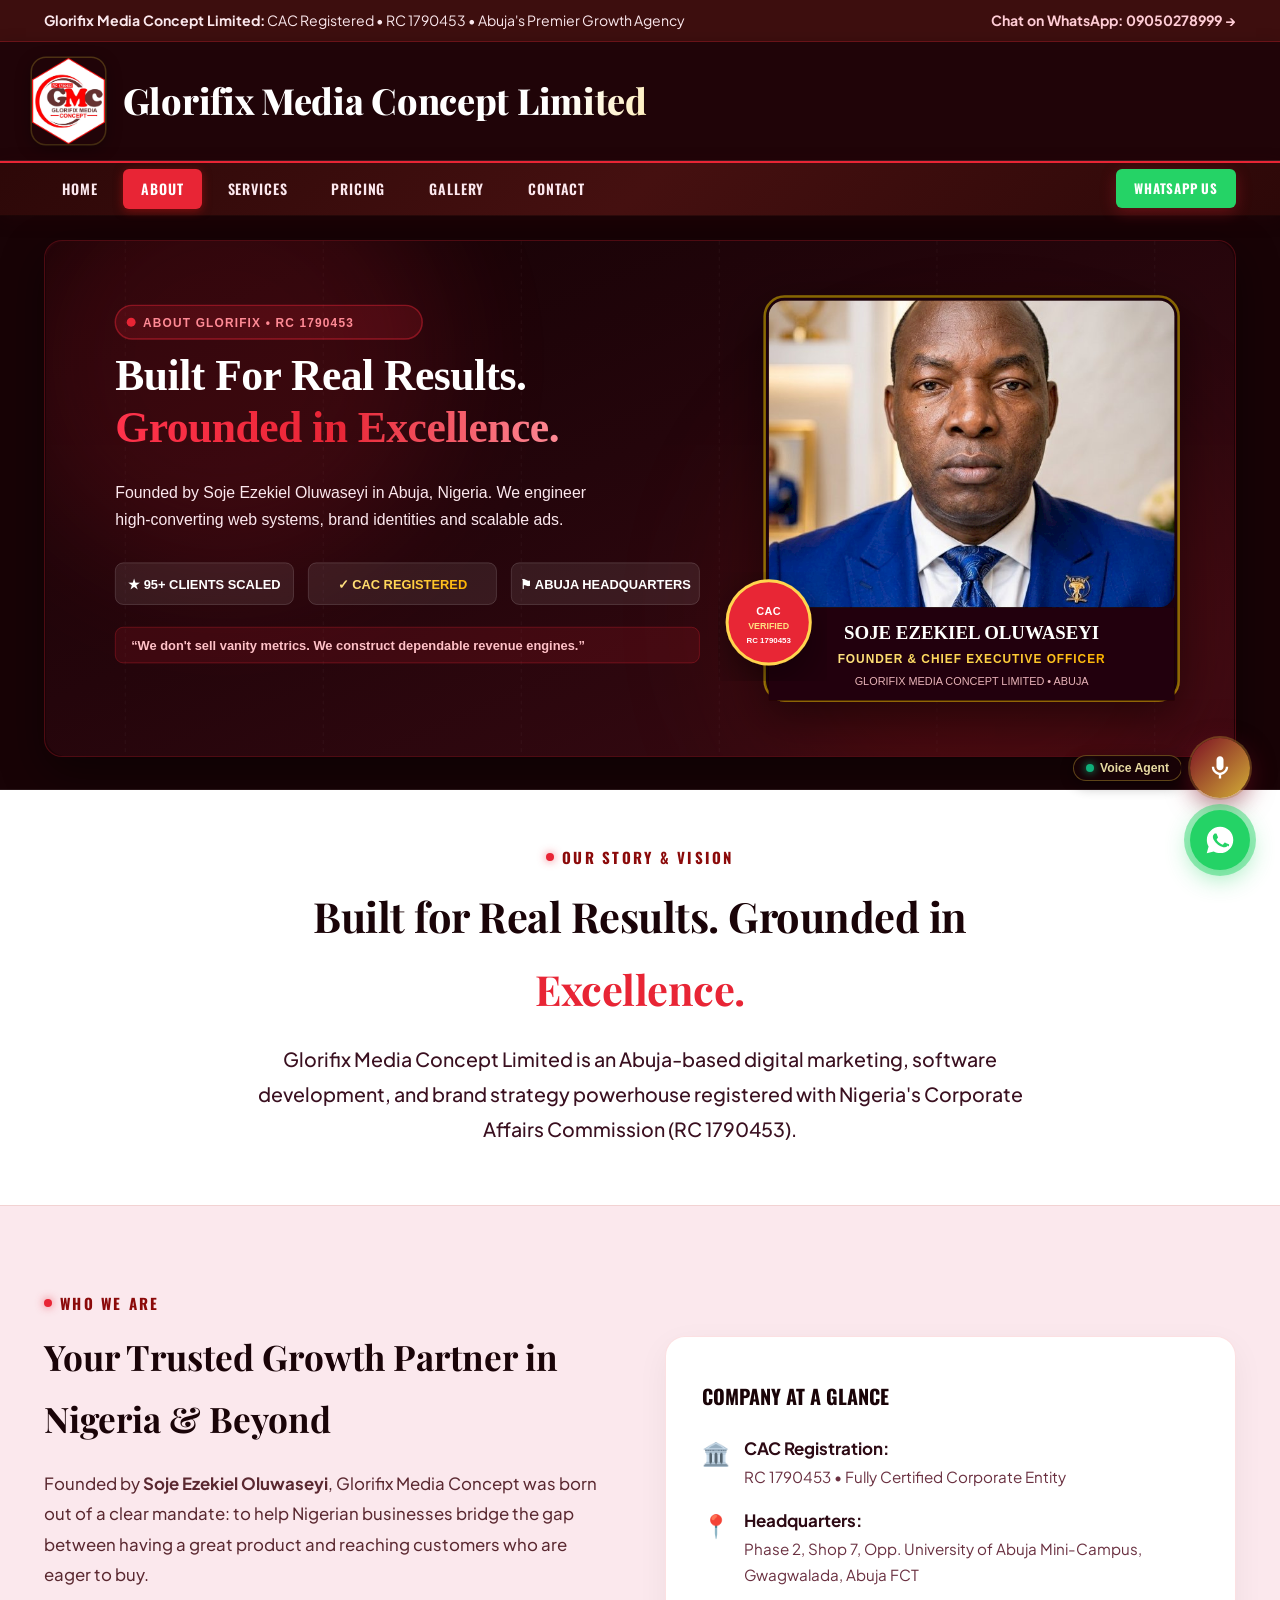
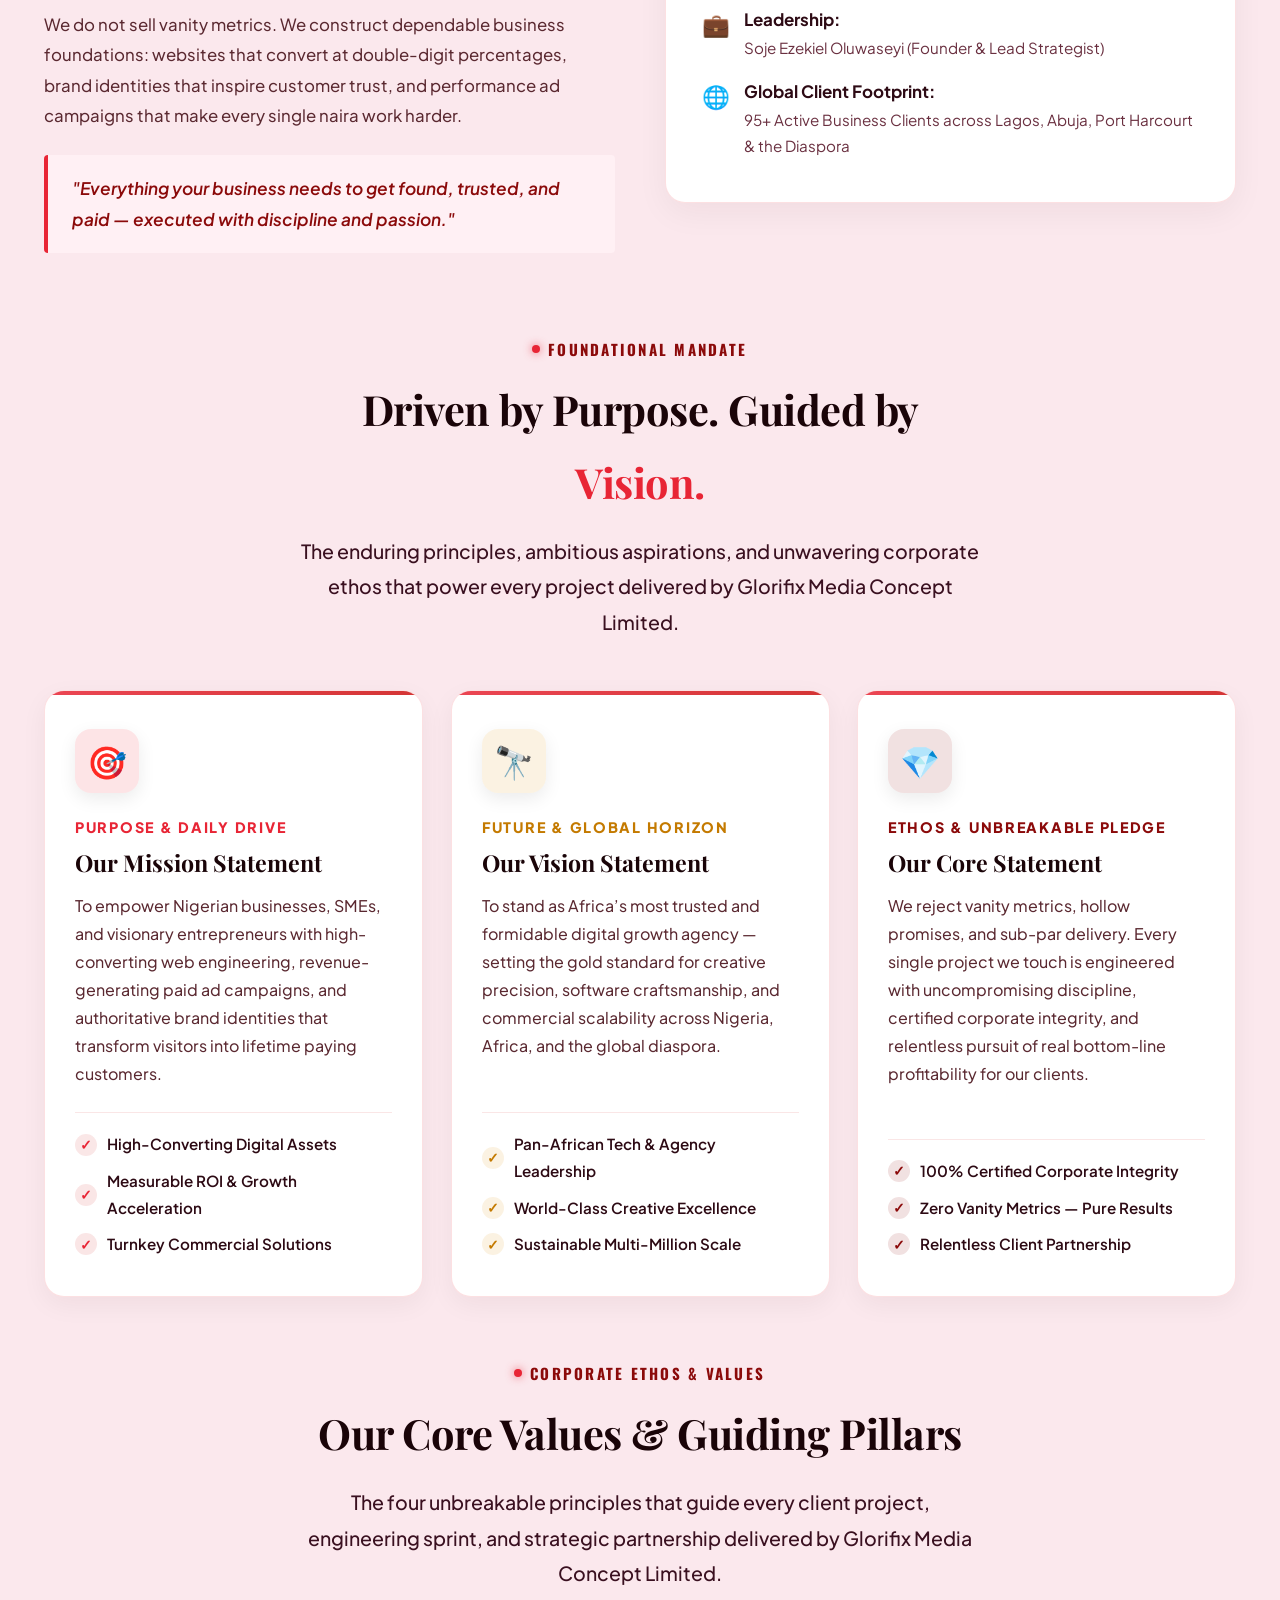
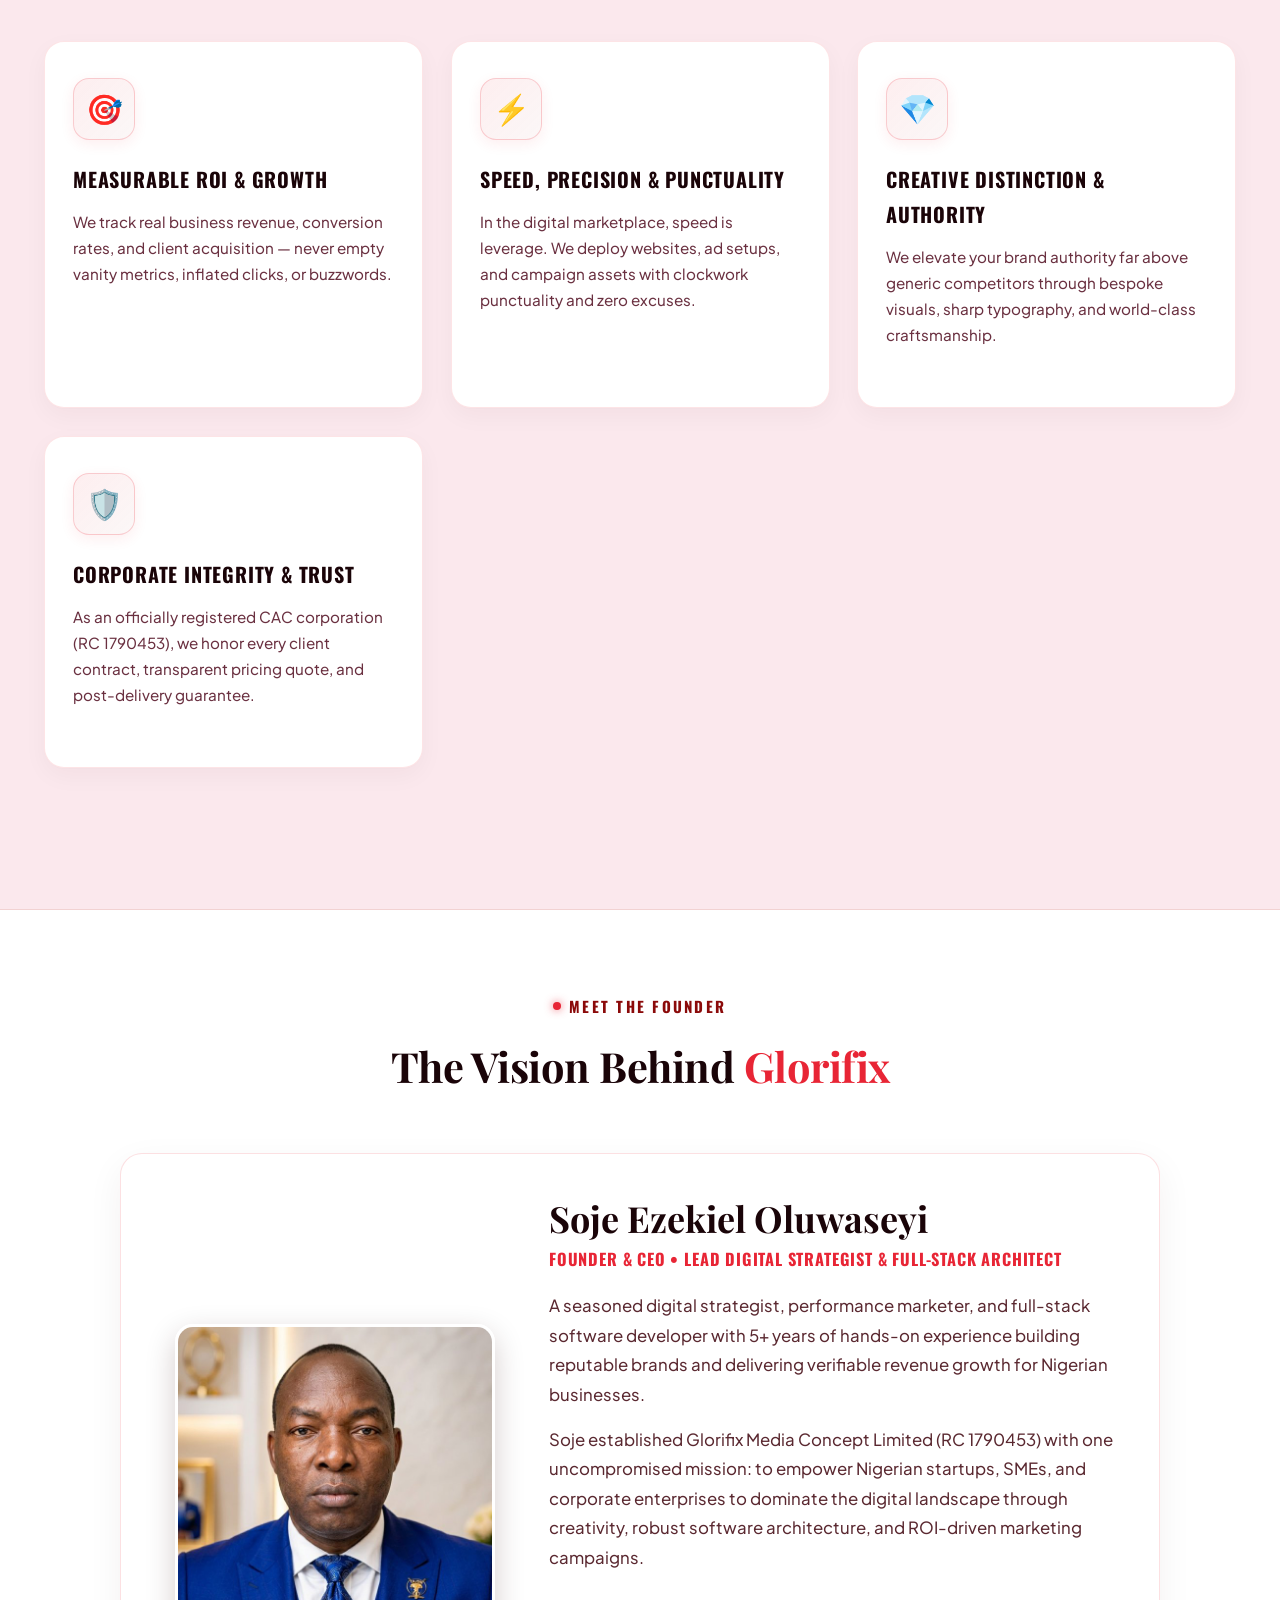
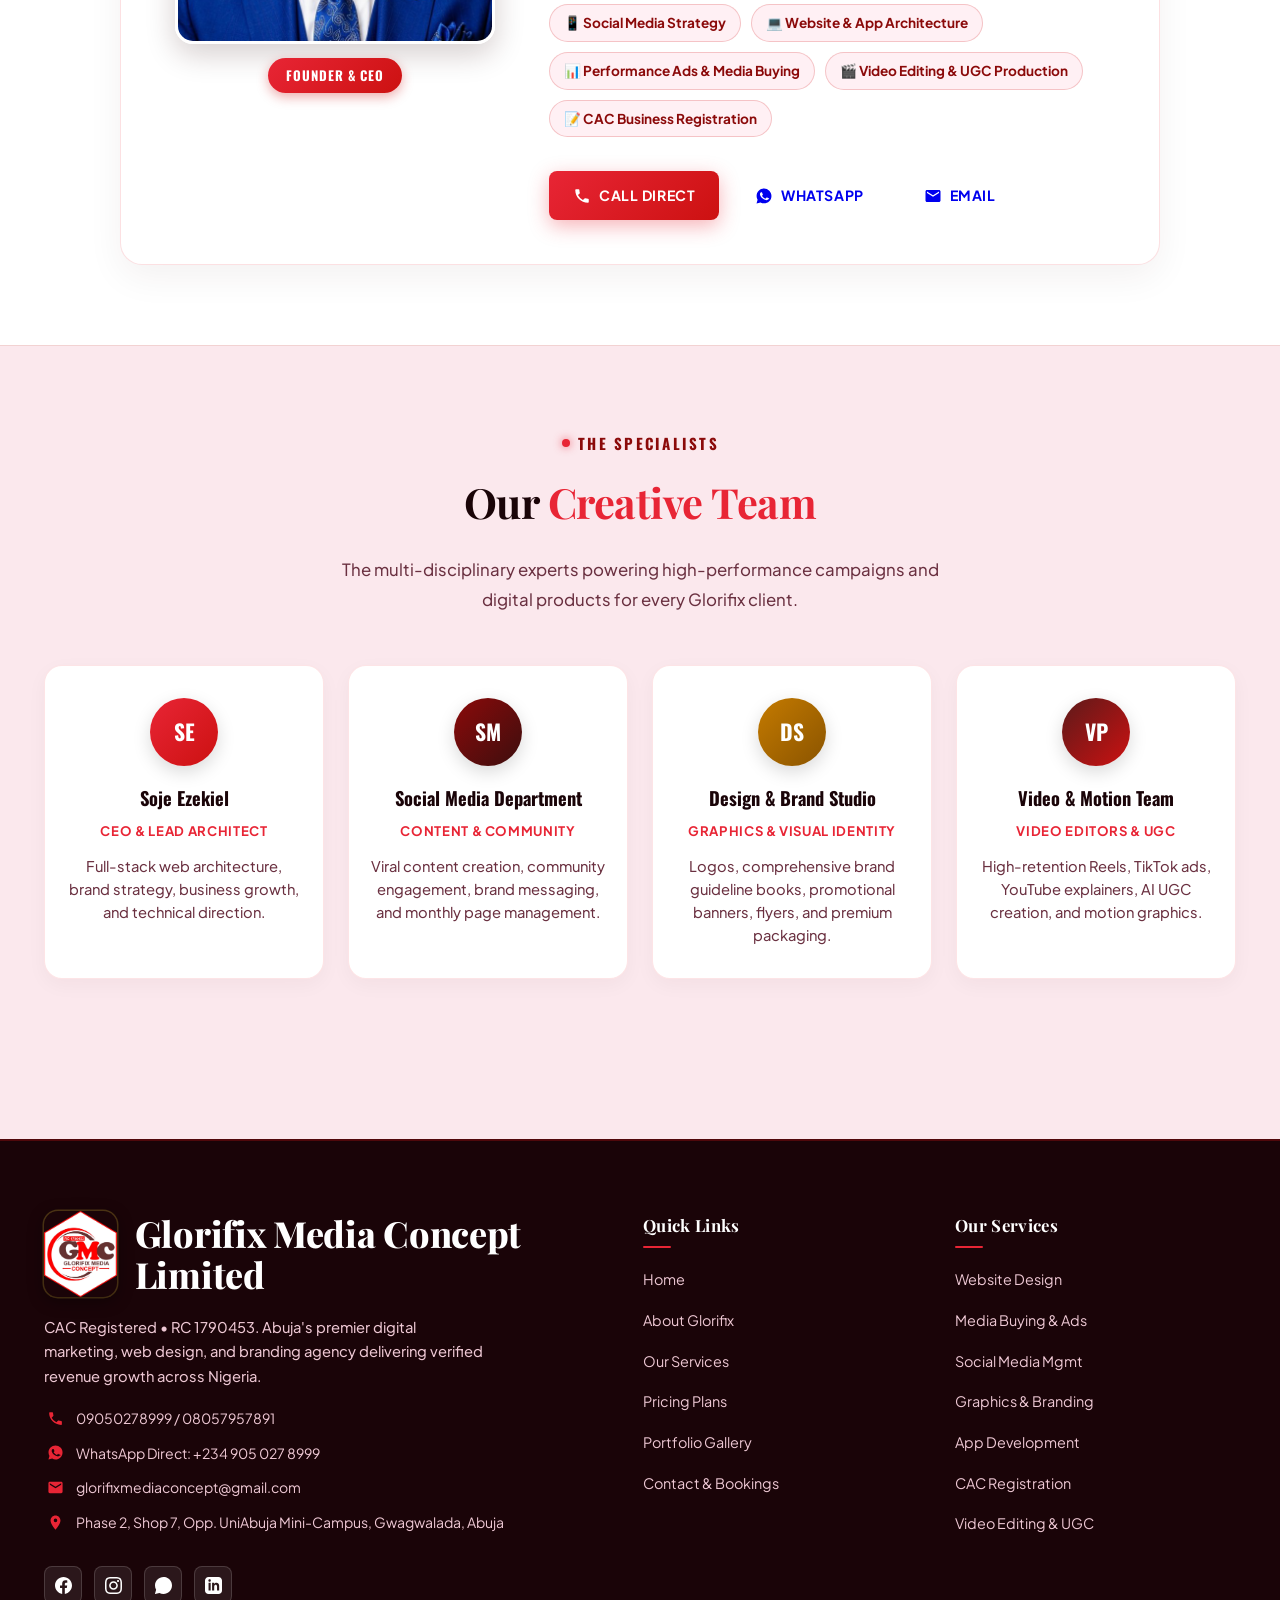
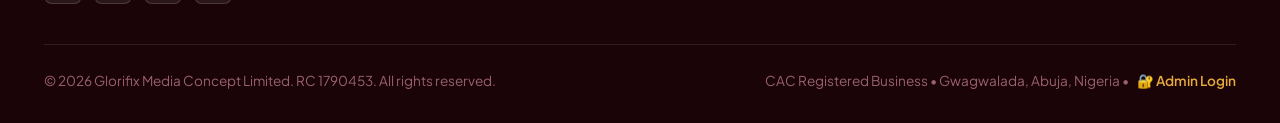
==== commit a97de1db: "Add full-page interactive animations, scroll reveals, card 3D tilt, image specular sweeps, and butto" ====
--- a/about.html
+++ b/about.html
@@ -7,7 +7,7 @@
   <link rel="icon" type="image/png" href="assets/logo.png">
   <link rel="manifest" href="manifest.json">
   <meta name="theme-color" content="#1F0508">
-  <link rel="stylesheet" href="css/styles.css?v=35">
+  <link rel="stylesheet" href="css/styles.css?v=36">
   <link rel="preconnect" href="https://fonts.googleapis.com">
   <link rel="preconnect" href="https://fonts.gstatic.com" crossorigin>
   <link href="https://fonts.googleapis.com/css2?family=Plus+Jakarta+Sans:ital,wght@0,400;0,500;0,600;0,700;0,800;1,400;1,600&family=Montserrat:wght@400;500;600;700;800&family=Oswald:wght@500;600;700&family=Playfair+Display:ital,wght@0,700;0,800;1,700&display=swap" rel="stylesheet">
@@ -469,7 +469,7 @@
     </div>
   </footer>
 
-  <script src="js/app.js?v=25"></script>
+  <script src="js/app.js?v=26"></script>
   <script src="js/voice-agent.js?v=24" defer></script>
 </body>
 </html>
--- a/css/styles.css
+++ b/css/styles.css
@@ -1003,7 +1003,32 @@
   text-transform: uppercase;
   letter-spacing: 0.15em;
   color: #8B0A0A;
-  margin-bottom: 8px;
+  margin-bottom: 10px;
+  display: inline-flex;
+  align-items: center;
+  gap: 8px;
+  transition: all 0.3s cubic-bezier(0.16, 1, 0.3, 1);
+}
+
+.section-kicker::before {
+  content: "";
+  display: inline-block;
+  width: 8px;
+  height: 8px;
+  border-radius: 50%;
+  background: var(--red2);
+  box-shadow: 0 0 8px rgba(232, 37, 53, 0.7);
+  animation: kickerPulse 2.2s infinite ease-in-out;
+}
+
+@keyframes kickerPulse {
+  0%, 100% { transform: scale(0.9); opacity: 0.7; box-shadow: 0 0 4px rgba(232, 37, 53, 0.5); }
+  50% { transform: scale(1.25); opacity: 1; box-shadow: 0 0 12px rgba(232, 37, 53, 0.95); }
+}
+
+.section-head:hover .section-kicker {
+  letter-spacing: 0.18em;
+  color: var(--red2);
 }
 
 .section-title {
@@ -1013,10 +1038,20 @@
   letter-spacing: -0.5px;
   margin-bottom: 16px;
   color: #1A0408;
+  transition: transform 0.35s ease, color 0.35s ease;
+}
+
+.section-head:hover .section-title {
+  transform: translateY(-2px);
 }
 
 .section-title span {
   color: var(--red2);
+  transition: color 0.3s ease, text-shadow 0.3s ease;
+}
+
+.section-head:hover .section-title span {
+  text-shadow: 0 2px 14px rgba(204, 17, 17, 0.25);
 }
 
 .section-desc {
@@ -1025,6 +1060,7 @@
   font-size: 1.22rem;
   line-height: 1.8;
   font-weight: 500;
+  transition: color 0.3s ease;
 }
 
 /* Multi-page Semantic Layout Classes */
@@ -1368,10 +1404,37 @@
 }
 
 .cta-banner {
-  background: linear-gradient(135deg, #CC1111, #8B0A0A);
+  background: linear-gradient(135deg, #8B0A0A 0%, #CC1111 35%, #E82535 65%, #8B0A0A 100%);
+  background-size: 260% 260%;
+  animation: ctaMeshShift 12s ease-in-out infinite alternate;
   color: #ffffff;
-  padding: 70px 0;
+  padding: 75px 0;
   text-align: center;
+  position: relative;
+  overflow: hidden;
+  box-shadow: inset 0 2px 20px rgba(0, 0, 0, 0.25);
+}
+
+@keyframes ctaMeshShift {
+  0% { background-position: 0% 50%; }
+  100% { background-position: 100% 50%; }
+}
+
+.cta-banner::before {
+  content: "";
+  position: absolute;
+  top: -50%;
+  left: -50%;
+  width: 200%;
+  height: 200%;
+  background: radial-gradient(circle, rgba(255, 255, 255, 0.08) 0%, transparent 60%);
+  pointer-events: none;
+  animation: ctaOrbRotate 20s linear infinite;
+}
+
+@keyframes ctaOrbRotate {
+  0% { transform: rotate(0deg); }
+  100% { transform: rotate(360deg); }
 }
 
 .cta-banner h2 {
@@ -1379,6 +1442,9 @@
   font-size: 2.5rem;
   margin-bottom: 16px;
   color: #ffffff !important;
+  text-shadow: 0 2px 14px rgba(0, 0, 0, 0.35);
+  position: relative;
+  z-index: 1;
 }
 
 .cta-banner p {
@@ -1388,9 +1454,16 @@
   margin: 0 auto 30px;
   opacity: 0.95;
   line-height: 1.7;
-}
-
-/* Services Grid */
+  position: relative;
+  z-index: 1;
+}
+
+.cta-banner .btn {
+  position: relative;
+  z-index: 1;
+}
+
+/* Services Grid & Interactive Cards */
 .services-grid {
   display: grid;
   grid-template-columns: repeat(auto-fit, minmax(280px, 1fr));
@@ -1403,19 +1476,20 @@
   border-radius: 20px;
   padding: 36px 28px;
   box-shadow: 0 8px 24px rgba(45, 8, 8, 0.04), 0 1px 3px rgba(0, 0, 0, 0.02);
-  transition: all 0.35s cubic-bezier(0.16, 1, 0.3, 1);
+  transition: transform 0.4s cubic-bezier(0.16, 1, 0.3, 1), box-shadow 0.4s cubic-bezier(0.16, 1, 0.3, 1), border-color 0.35s ease;
   position: relative;
   overflow: hidden;
   display: flex;
   flex-direction: column;
   box-sizing: border-box;
   width: 100%;
+  perspective: 1000px;
 }
 
 .service-card:hover {
   transform: translateY(-8px);
-  box-shadow: 0 20px 48px -8px rgba(180, 10, 40, 0.18), 0 0 0 1px rgba(232, 37, 53, 0.3);
-  border-color: rgba(232, 37, 53, 0.35);
+  box-shadow: 0 22px 50px -8px rgba(180, 10, 40, 0.2), 0 0 0 1px rgba(232, 37, 53, 0.32);
+  border-color: rgba(232, 37, 53, 0.45);
   background: #ffffff;
 }
 
@@ -1429,6 +1503,7 @@
   background: var(--accent-gradient);
   opacity: 0;
   transition: opacity 0.35s ease, height 0.35s ease;
+  z-index: 2;
 }
 
 .service-card:hover::before {
@@ -1449,15 +1524,21 @@
   border: 1.5px solid rgba(232, 37, 53, 0.2);
   color: var(--red2);
   box-shadow: 0 4px 14px rgba(232, 37, 53, 0.08);
-  transition: all 0.35s cubic-bezier(0.16, 1, 0.3, 1);
+  transition: all 0.4s cubic-bezier(0.16, 1, 0.3, 1);
+  animation: iconAmbientFloat 4s ease-in-out infinite alternate;
+}
+
+@keyframes iconAmbientFloat {
+  0% { transform: translateY(0) rotate(0deg); }
+  100% { transform: translateY(-4px) rotate(1.5deg); }
 }
 
 .service-card:hover .service-icon {
   background: var(--accent-gradient);
   color: #ffffff;
   border-color: transparent;
-  transform: scale(1.1) rotate(4deg);
-  box-shadow: 0 8px 22px rgba(204, 17, 17, 0.35);
+  transform: scale(1.14) rotate(5deg) translateY(-2px);
+  box-shadow: 0 10px 24px rgba(204, 17, 17, 0.38), 0 0 12px rgba(229, 169, 60, 0.3);
 }
 
 .service-title {
@@ -1468,6 +1549,12 @@
   letter-spacing: 0.04em;
   margin-bottom: 12px;
   color: #1A0408;
+  transition: color 0.3s ease, transform 0.3s ease;
+}
+
+.service-card:hover .service-title {
+  color: var(--red2);
+  transform: translateY(-2px);
 }
 
 .service-body {
@@ -1475,6 +1562,11 @@
   font-size: 0.95rem;
   line-height: 1.7;
   margin-bottom: 24px;
+  transition: color 0.3s ease;
+}
+
+.service-card:hover .service-body {
+  color: #3B0D18;
 }
 
 .service-features {
@@ -1491,11 +1583,22 @@
   font-size: 0.88rem;
   color: #4A1828;
   font-weight: 600;
+  transition: transform 0.28s ease, color 0.28s ease;
+}
+
+.service-card:hover .service-features li {
+  transform: translateX(4px);
+  color: #1A0408;
 }
 
 .service-features li svg {
   color: var(--red2);
   flex-shrink: 0;
+  transition: transform 0.28s ease;
+}
+
+.service-card:hover .service-features li svg {
+  transform: scale(1.15);
 }
 
 /* Projects Showcase */
@@ -1518,14 +1621,23 @@
   text-transform: uppercase;
   letter-spacing: 0.05em;
   cursor: pointer;
-  transition: all 0.2s;
-}
-
-.filter-btn.active, .filter-btn:hover {
+  transition: all 0.25s cubic-bezier(0.16, 1, 0.3, 1);
+  box-shadow: 0 2px 8px rgba(0, 0, 0, 0.04);
+}
+
+.filter-btn:hover {
+  transform: translateY(-2px);
+  border-color: var(--red2);
+  color: var(--red2);
+  box-shadow: 0 6px 16px rgba(204, 17, 17, 0.15);
+}
+
+.filter-btn.active {
   background: var(--accent-gradient);
-  color: #ffffff;
+  color: #ffffff !important;
   border-color: transparent;
-  box-shadow: 0 4px 14px rgba(204, 17, 17, 0.3);
+  transform: translateY(-2px);
+  box-shadow: 0 6px 18px rgba(204, 17, 17, 0.35);
 }
 
 .projects-grid {
@@ -1538,20 +1650,21 @@
   background: #ffffff;
   border-radius: 20px;
   overflow: hidden;
-  border: 1.5px solid rgba(232, 37, 53, 0.12);
+  border: 1.5px solid rgba(232, 37, 53, 0.14);
   box-shadow: 0 8px 24px rgba(45, 8, 8, 0.04);
-  transition: transform 0.35s cubic-bezier(0.16, 1, 0.3, 1), box-shadow 0.35s cubic-bezier(0.16, 1, 0.3, 1), border-color 0.35s ease;
+  transition: transform 0.4s cubic-bezier(0.16, 1, 0.3, 1), box-shadow 0.4s cubic-bezier(0.16, 1, 0.3, 1), border-color 0.35s ease;
   display: flex;
   flex-direction: column;
   cursor: pointer;
   box-sizing: border-box;
   width: 100%;
+  perspective: 1000px;
 }
 
 .project-card:hover {
   transform: translateY(-8px);
-  box-shadow: 0 20px 45px -8px rgba(180, 10, 40, 0.2), 0 0 0 1px rgba(232, 37, 53, 0.28);
-  border-color: rgba(232, 37, 53, 0.35);
+  box-shadow: 0 22px 48px -8px rgba(180, 10, 40, 0.22), 0 0 0 1px rgba(232, 37, 53, 0.32);
+  border-color: rgba(232, 37, 53, 0.45);
 }
 
 .project-thumb {
@@ -1567,36 +1680,66 @@
   position: relative;
 }
 
+/* Glossy Glare Reflection Sweep on Project Thumbnail */
+.project-thumb::after {
+  content: "";
+  position: absolute;
+  inset: 0;
+  background: linear-gradient(115deg, transparent 25%, rgba(255, 255, 255, 0.45) 50%, transparent 75%);
+  transform: translateX(-120%);
+  transition: transform 0.8s ease-in-out;
+  pointer-events: none;
+  z-index: 2;
+}
+
+.project-card:hover .project-thumb::after {
+  transform: translateX(120%);
+}
+
 .project-thumb img {
   width: 100%;
   height: 100%;
   object-fit: cover;
   object-position: top center;
-  transition: transform 0.6s cubic-bezier(0.16, 1, 0.3, 1);
+  transition: transform 0.65s cubic-bezier(0.16, 1, 0.3, 1), filter 0.4s ease;
 }
 
 .project-card:hover .project-thumb img {
   transform: scale(1.08);
+  filter: contrast(1.03) saturate(1.05);
+}
+
+.project-title {
+  transition: color 0.3s ease, transform 0.3s ease;
+}
+
+.project-card:hover .project-title {
+  color: var(--red2);
+  transform: translateY(-2px);
 }
 
 .project-zoom-badge {
   position: absolute;
-  bottom: 10px;
-  right: 10px;
-  background: rgba(15, 2, 6, 0.78);
+  bottom: 12px;
+  right: 12px;
+  background: rgba(15, 2, 6, 0.82);
   color: #ffffff;
   font-size: 0.88rem;
   font-weight: 700;
-  padding: 5px 12px;
+  padding: 6px 14px;
   border-radius: 12px;
-  backdrop-filter: blur(4px);
+  backdrop-filter: blur(6px);
+  -webkit-backdrop-filter: blur(6px);
   pointer-events: none;
   opacity: 0;
-  transition: opacity 0.25s ease;
+  transform: translateY(4px);
+  transition: opacity 0.3s ease, transform 0.3s ease;
+  z-index: 3;
 }
 
 .project-card:hover .project-zoom-badge {
   opacity: 1;
+  transform: translateY(0);
 }
 
 /* Portfolio Lightbox Modal */
@@ -1946,7 +2089,7 @@
   border-radius: var(--radius-sm);
 }
 
-/* Floating WhatsApp Button */
+/* Floating WhatsApp Button with Radar Pulse Wave */
 .whatsapp-float {
   position: fixed;
   bottom: 30px;
@@ -1962,18 +2105,39 @@
   box-shadow: 0 8px 24px rgba(37, 211, 102, 0.45);
   text-decoration: none;
   color: white;
-  transition: all 0.3s cubic-bezier(0.175, 0.885, 0.32, 1.275);
+  transition: all 0.35s cubic-bezier(0.175, 0.885, 0.32, 1.275);
+}
+
+.whatsapp-float::before {
+  content: "";
+  position: absolute;
+  inset: -6px;
+  border-radius: 50%;
+  background: rgba(37, 211, 102, 0.45);
+  z-index: -1;
+  animation: waRadarPulse 2.4s ease-out infinite;
+  pointer-events: none;
+}
+
+@keyframes waRadarPulse {
+  0% { transform: scale(0.9); opacity: 0.85; }
+  100% { transform: scale(1.65); opacity: 0; }
 }
 
 .whatsapp-float:hover {
-  transform: scale(1.1);
-  box-shadow: 0 12px 30px rgba(37, 211, 102, 0.65);
+  transform: scale(1.14) rotate(-6deg);
+  box-shadow: 0 14px 34px rgba(37, 211, 102, 0.7), 0 0 18px rgba(37, 211, 102, 0.4);
 }
 
 .whatsapp-float svg {
   width: 32px;
   height: 32px;
   fill: currentColor;
+  transition: transform 0.3s ease;
+}
+
+.whatsapp-float:hover svg {
+  transform: scale(1.08);
 }
 
 @media (max-width: 768px) {
@@ -4046,19 +4210,75 @@
 .gf-reveal-left,
 .gf-reveal-right,
 .gf-reveal-pop {
-  opacity: 1 !important;
-  transform: none !important;
-  visibility: visible !important;
-}
-
-.gf-reveal.gf-revealed,
-.gf-reveal-scale.gf-revealed,
-.gf-reveal-left.gf-revealed,
-.gf-reveal-right.gf-revealed,
-.gf-reveal-pop.gf-revealed {
-  opacity: 1 !important;
-  transform: none !important;
-  visibility: visible !important;
+  opacity: 1;
+  transform: none;
+  visibility: visible;
+}
+
+/* When JavaScript is active, enable graceful hardware-accelerated reveal entrances */
+html.js-animations-active .gf-reveal {
+  opacity: 0;
+  transform: translateY(28px);
+  transition: opacity 0.7s cubic-bezier(0.16, 1, 0.3, 1),
+              transform 0.7s cubic-bezier(0.16, 1, 0.3, 1);
+  will-change: opacity, transform;
+}
+
+html.js-animations-active .gf-reveal.gf-revealed {
+  opacity: 1;
+  transform: translateY(0);
+}
+
+html.js-animations-active .gf-reveal-scale {
+  opacity: 0;
+  transform: scale(0.93) translateY(24px);
+  transition: opacity 0.7s cubic-bezier(0.16, 1, 0.3, 1),
+              transform 0.7s cubic-bezier(0.16, 1, 0.3, 1);
+  will-change: opacity, transform;
+}
+
+html.js-animations-active .gf-reveal-scale.gf-revealed {
+  opacity: 1;
+  transform: scale(1) translateY(0);
+}
+
+html.js-animations-active .gf-reveal-left {
+  opacity: 0;
+  transform: translateX(-24px);
+  transition: opacity 0.7s cubic-bezier(0.16, 1, 0.3, 1),
+              transform 0.7s cubic-bezier(0.16, 1, 0.3, 1);
+  will-change: opacity, transform;
+}
+
+html.js-animations-active .gf-reveal-left.gf-revealed {
+  opacity: 1;
+  transform: translateX(0);
+}
+
+html.js-animations-active .gf-reveal-right {
+  opacity: 0;
+  transform: translateX(24px);
+  transition: opacity 0.7s cubic-bezier(0.16, 1, 0.3, 1),
+              transform 0.7s cubic-bezier(0.16, 1, 0.3, 1);
+  will-change: opacity, transform;
+}
+
+html.js-animations-active .gf-reveal-right.gf-revealed {
+  opacity: 1;
+  transform: translateX(0);
+}
+
+html.js-animations-active .gf-reveal-pop {
+  opacity: 0;
+  transform: scale(0.88);
+  transition: opacity 0.6s cubic-bezier(0.175, 0.885, 0.32, 1.275),
+              transform 0.6s cubic-bezier(0.175, 0.885, 0.32, 1.275);
+  will-change: opacity, transform;
+}
+
+html.js-animations-active .gf-reveal-pop.gf-revealed {
+  opacity: 1;
+  transform: scale(1);
 }
 
 /* 3. Red Accent Divider Line Expansion */
@@ -4448,11 +4668,12 @@
   display: flex;
   flex-direction: column;
   overflow: hidden;
-  transition: transform 0.35s cubic-bezier(0.16, 1, 0.3, 1),
-              box-shadow 0.35s cubic-bezier(0.16, 1, 0.3, 1),
+  transition: transform 0.4s cubic-bezier(0.16, 1, 0.3, 1),
+              box-shadow 0.4s cubic-bezier(0.16, 1, 0.3, 1),
               border-color 0.35s ease;
   box-sizing: border-box;
   width: 100%;
+  perspective: 1000px;
 }
 
 .statement-card::before {
@@ -4464,13 +4685,14 @@
   height: 4px;
   background: var(--accent-gradient);
   opacity: 0.85;
-  transition: opacity 0.3s ease, height 0.3s ease;
+  transition: opacity 0.35s ease, height 0.35s ease;
+  z-index: 2;
 }
 
 .statement-card:hover {
   transform: translateY(-8px);
-  border-color: rgba(232, 37, 53, 0.35);
-  box-shadow: 0 24px 50px -12px rgba(180, 10, 40, 0.22), 0 0 0 1px rgba(229, 169, 60, 0.3);
+  border-color: rgba(232, 37, 53, 0.45);
+  box-shadow: 0 24px 52px -12px rgba(180, 10, 40, 0.22), 0 0 0 1px rgba(229, 169, 60, 0.35);
 }
 
 .statement-card:hover::before {
@@ -4488,11 +4710,13 @@
   font-size: 2rem;
   margin-bottom: 22px;
   box-shadow: 0 6px 18px rgba(0, 0, 0, 0.08);
-  transition: transform 0.35s cubic-bezier(0.16, 1, 0.3, 1);
+  transition: all 0.4s cubic-bezier(0.16, 1, 0.3, 1);
+  animation: iconAmbientFloat 4.2s ease-in-out infinite alternate;
 }
 
 .statement-card:hover .statement-icon-wrap {
-  transform: scale(1.12) rotate(4deg);
+  transform: scale(1.15) rotate(6deg) translateY(-2px);
+  box-shadow: 0 10px 24px rgba(204, 17, 17, 0.3);
 }
 
 .statement-badge {
@@ -4503,6 +4727,11 @@
   text-transform: uppercase;
   color: var(--red2);
   margin-bottom: 8px;
+  transition: letter-spacing 0.3s ease;
+}
+
+.statement-card:hover .statement-badge {
+  letter-spacing: 0.15em;
 }
 
 .statement-title {
@@ -4512,6 +4741,12 @@
   color: #1A0408;
   margin-bottom: 14px;
   line-height: 1.3;
+  transition: color 0.3s ease, transform 0.3s ease;
+}
+
+.statement-card:hover .statement-title {
+  color: var(--red2);
+  transform: translateY(-2px);
 }
 
 .statement-desc {
@@ -4520,6 +4755,11 @@
   color: #5A2830;
   margin-bottom: 24px;
   flex-grow: 1;
+  transition: color 0.3s ease;
+}
+
+.statement-card:hover .statement-desc {
+  color: #3B0D18;
 }
 
 .statement-bullets {
@@ -4540,6 +4780,12 @@
   font-size: 0.95rem;
   font-weight: 600;
   color: #2D0A14;
+  transition: transform 0.28s ease, color 0.28s ease;
+}
+
+.statement-card:hover .statement-bullets li {
+  transform: translateX(4px);
+  color: #1A0408;
 }
 
 .statement-bullet-icon {
@@ -4553,6 +4799,11 @@
   justify-content: center;
   font-size: 0.85rem;
   flex-shrink: 0;
+  transition: transform 0.28s ease;
+}
+
+.statement-card:hover .statement-bullet-icon {
+  transform: scale(1.15);
 }
 
 @media (max-width: 992px) {
@@ -5190,3 +5441,87 @@
     justify-content: center;
   }
 }
+
+/* ==========================================================================
+   UNIVERSAL INTERACTIVE ANIMATION & SCROLL REVEAL ENGINE
+   ========================================================================== */
+
+/* 1. Scroll-Triggered Reveal Classes */
+.scroll-reveal {
+  opacity: 0;
+  transform: translateY(32px);
+  transition: opacity 0.75s cubic-bezier(0.16, 1, 0.3, 1),
+              transform 0.75s cubic-bezier(0.16, 1, 0.3, 1);
+  will-change: opacity, transform;
+}
+
+.scroll-reveal.is-revealed {
+  opacity: 1 !important;
+  transform: translateY(0) !important;
+}
+
+/* Staggered transition delays for grid items */
+.stagger-1 { transition-delay: 0.06s; }
+.stagger-2 { transition-delay: 0.12s; }
+.stagger-3 { transition-delay: 0.18s; }
+.stagger-4 { transition-delay: 0.24s; }
+
+/* 2. Button Click Ripple Animation */
+.btn, .menu-cta-btn, .slider-pill, .btn-step-next, .btn-step-prev, .filter-btn, .pricing-tab-item {
+  position: relative;
+  overflow: hidden;
+}
+
+.click-ripple {
+  position: absolute;
+  border-radius: 50%;
+  transform: scale(0);
+  animation: rippleSpread 0.65s cubic-bezier(0, 0, 0.2, 1);
+  background-color: rgba(255, 255, 255, 0.42);
+  pointer-events: none;
+  z-index: 10;
+}
+
+@keyframes rippleSpread {
+  to {
+    transform: scale(4.5);
+    opacity: 0;
+  }
+}
+
+/* 3. Interactive Card Glare & Depth */
+.interactive-card {
+  transform-style: preserve-3d;
+  will-change: transform;
+}
+
+/* 4. Global Image Hover Micro-interactions */
+img.gallery-img, .service-detail-card img, .about-card-box img {
+  transition: transform 0.6s cubic-bezier(0.16, 1, 0.3, 1), filter 0.4s ease;
+}
+
+img.gallery-img:hover, .service-detail-card:hover img, .about-card-box:hover img {
+  transform: scale(1.04);
+}
+
+/* 5. Interactive Stat Counter Pulse */
+.stat-item.counter-done .stat-num {
+  animation: statNumberPop 0.5s cubic-bezier(0.175, 0.885, 0.32, 1.275);
+}
+
+@keyframes statNumberPop {
+  0% { transform: scale(0.9); }
+  60% { transform: scale(1.08); color: var(--red2); }
+  100% { transform: scale(1); }
+}
+
+/* 6. Text Highlight Shimmer */
+strong, .text-highlight {
+  transition: color 0.3s ease, text-shadow 0.3s ease;
+}
+
+p:hover strong {
+  color: var(--red2);
+  text-shadow: 0 1px 6px rgba(204, 17, 17, 0.2);
+}
+
